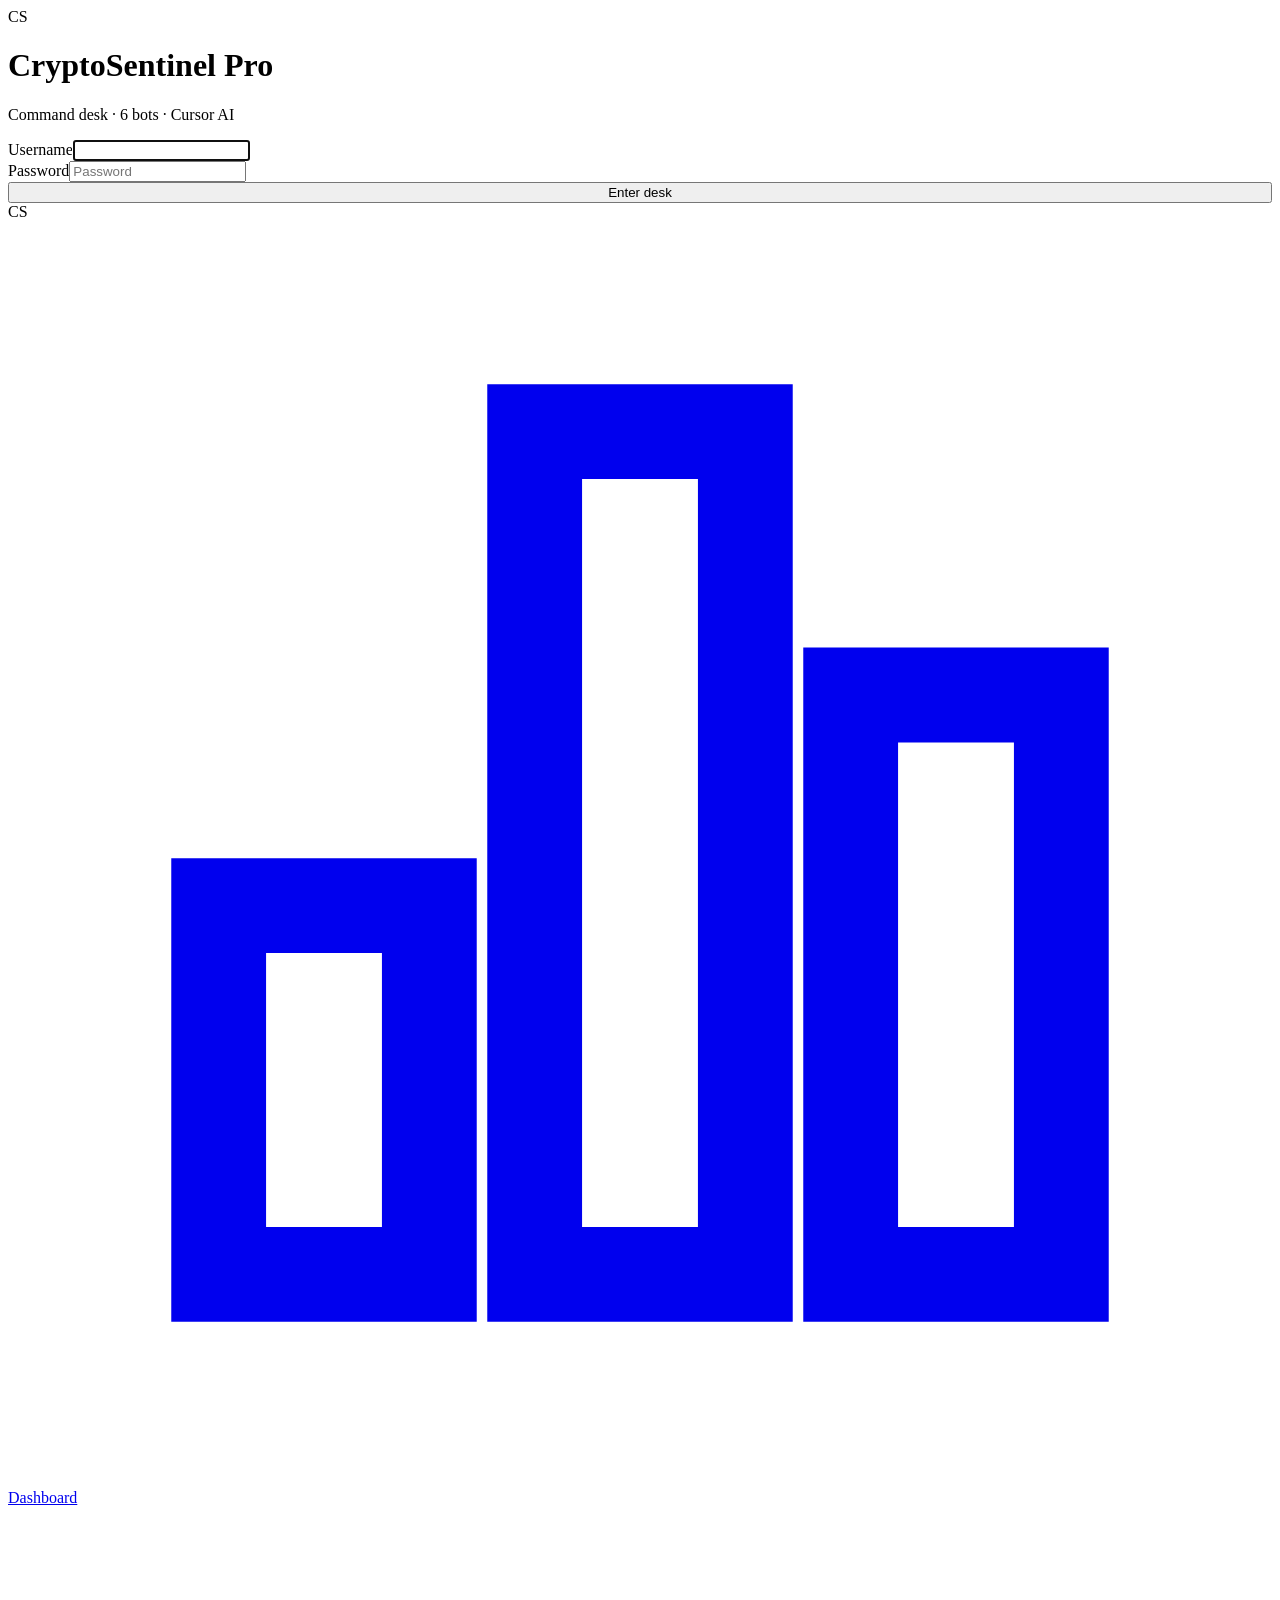
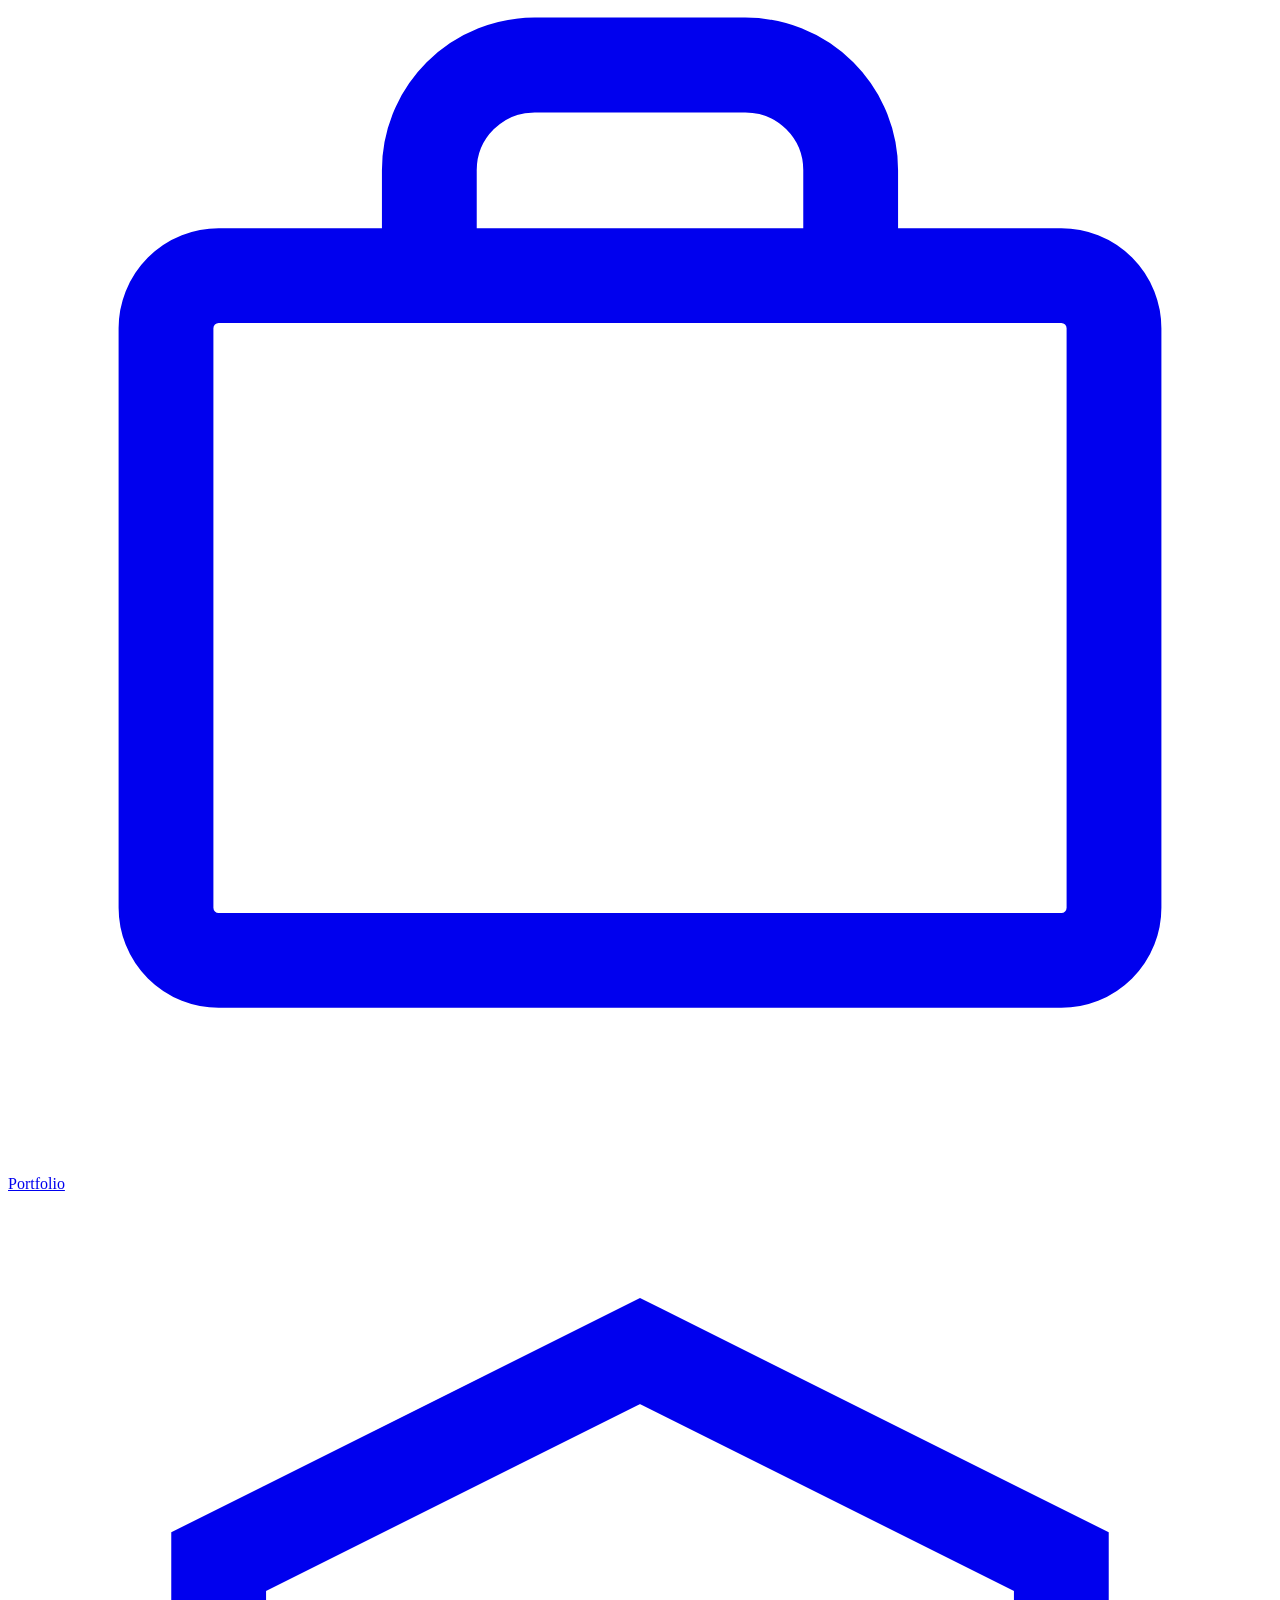
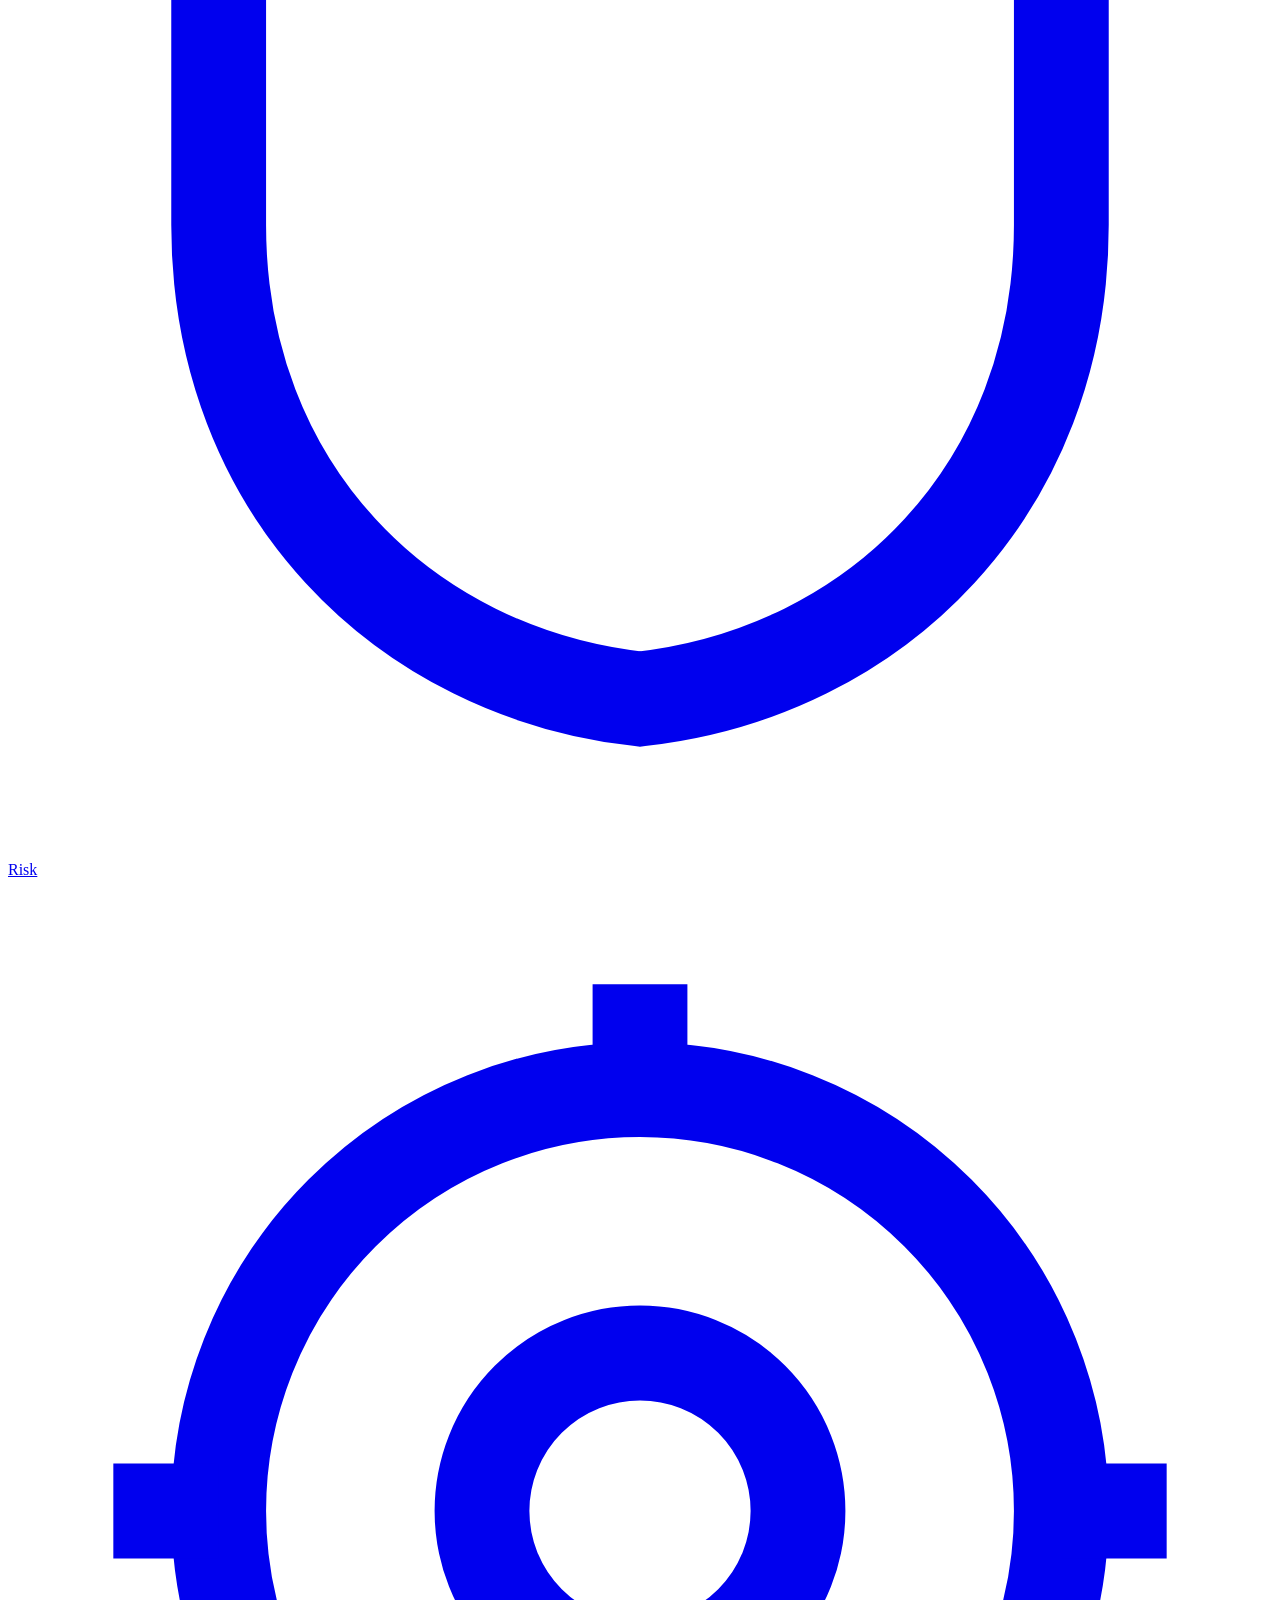
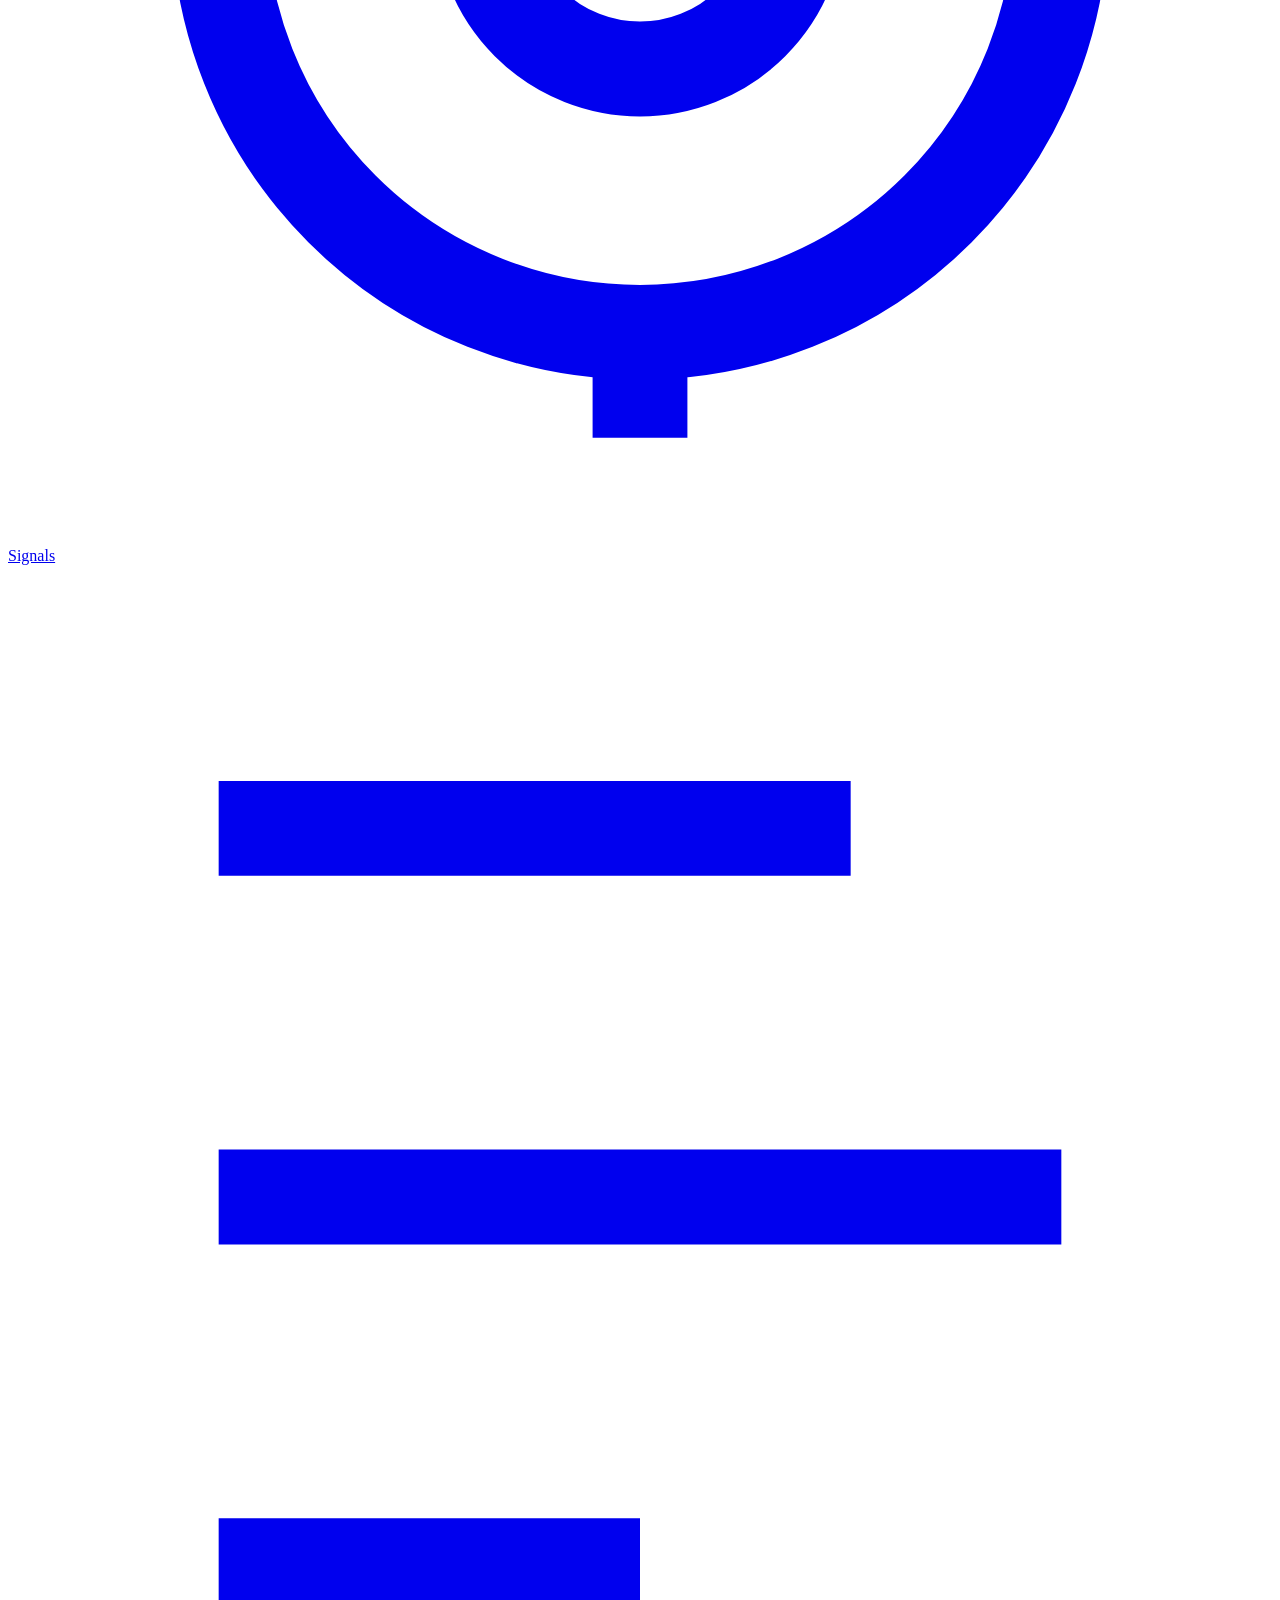
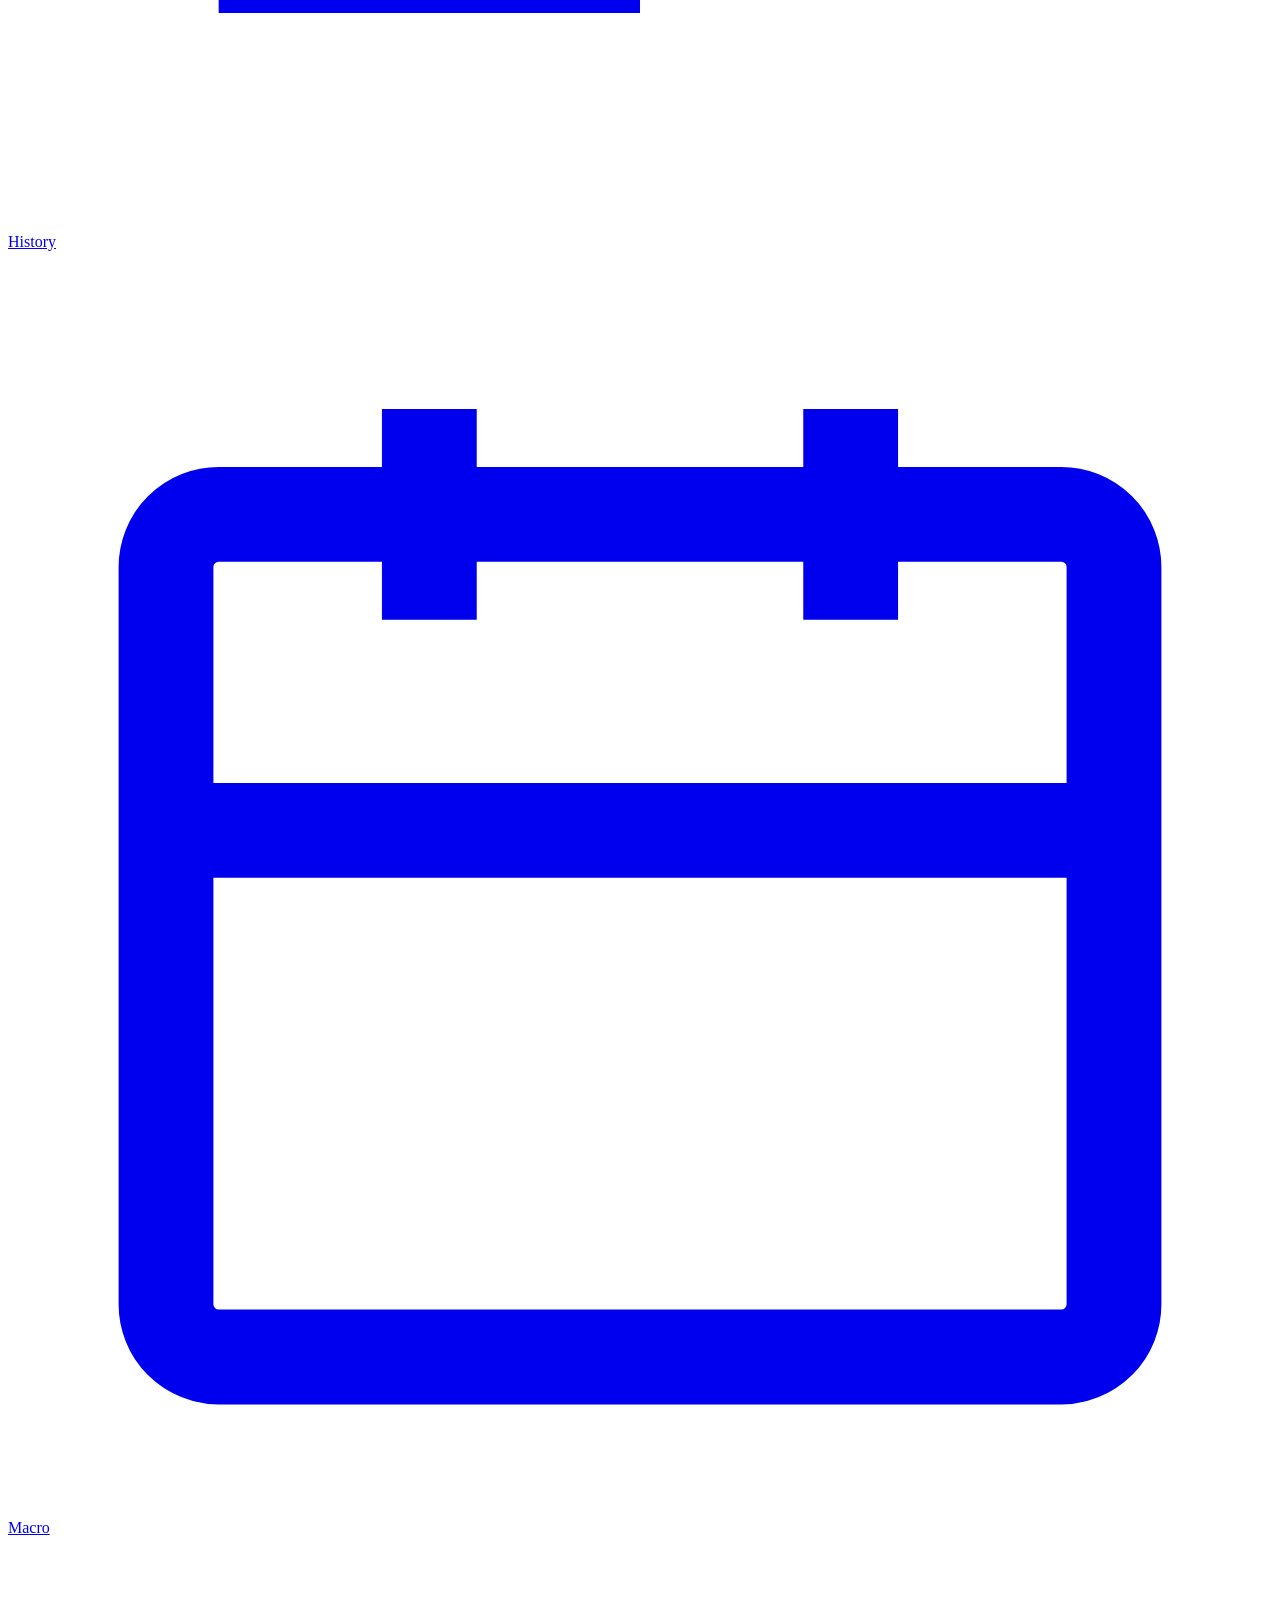
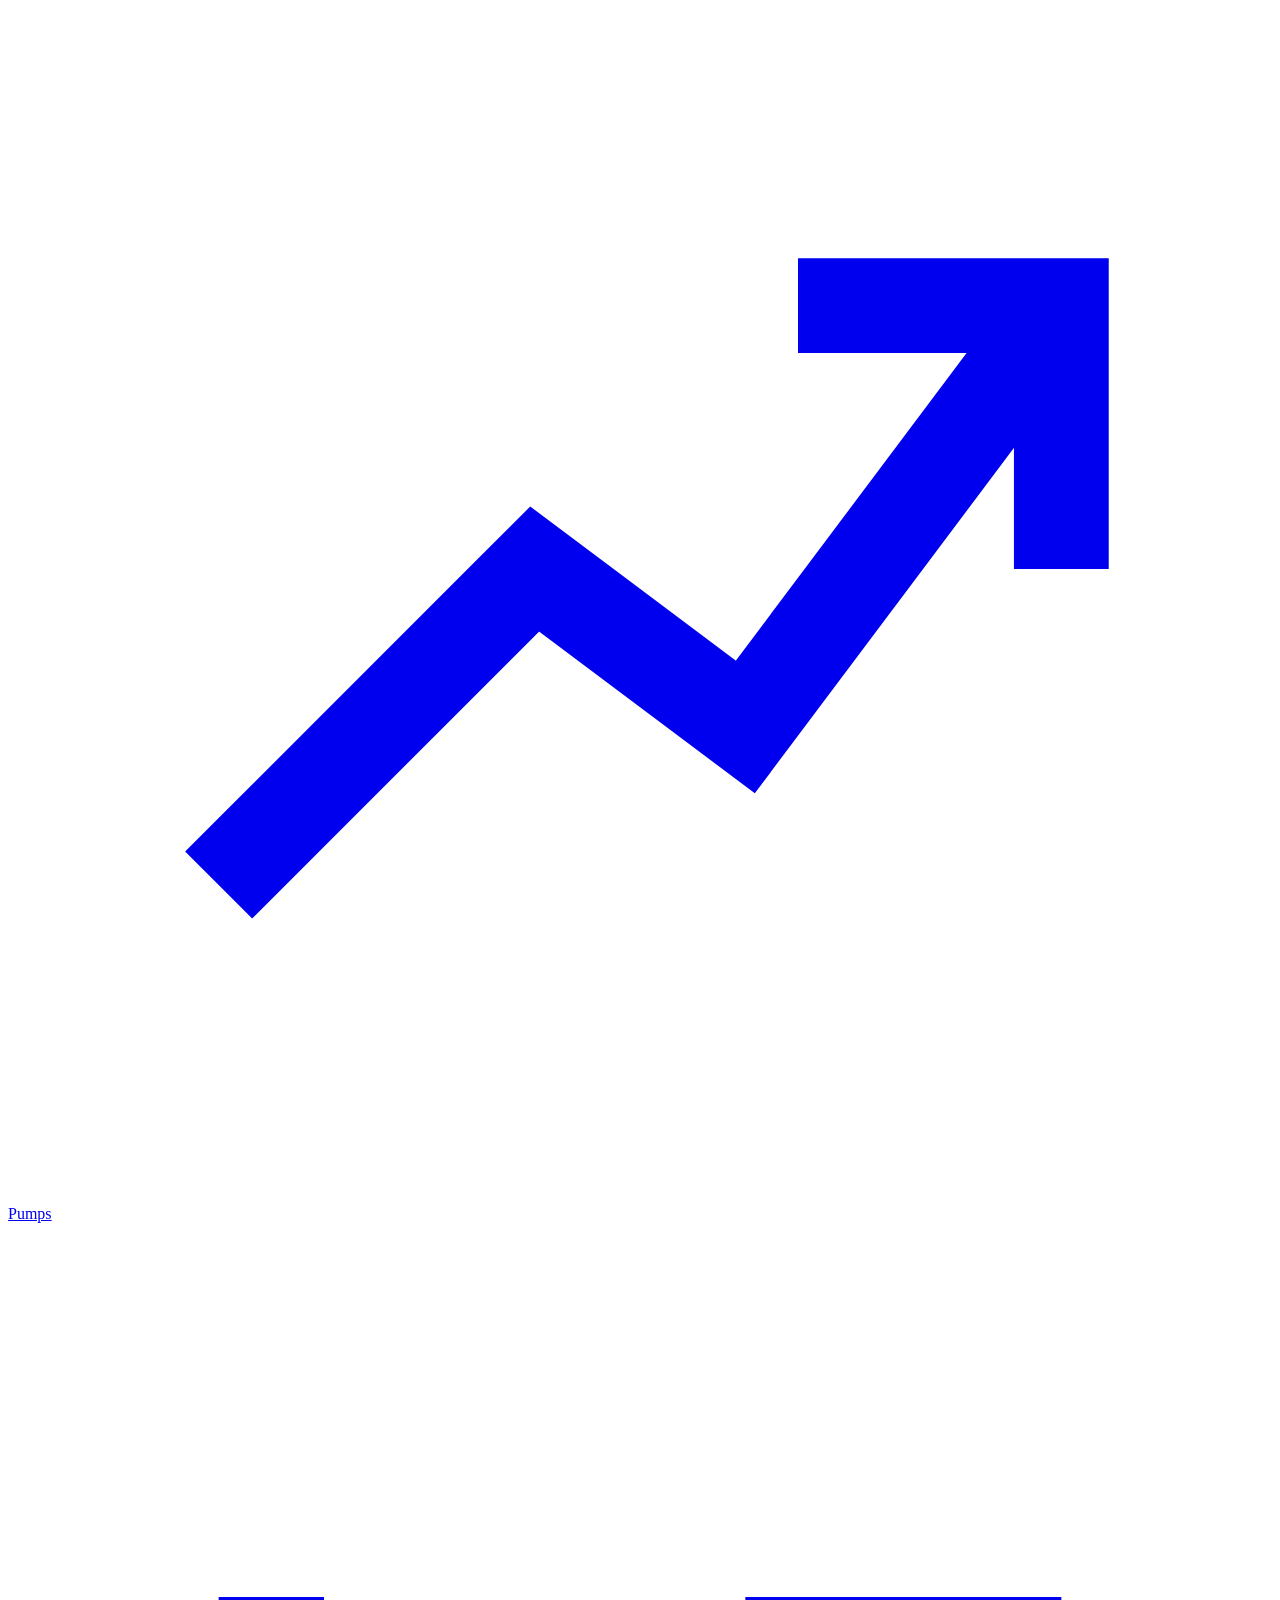
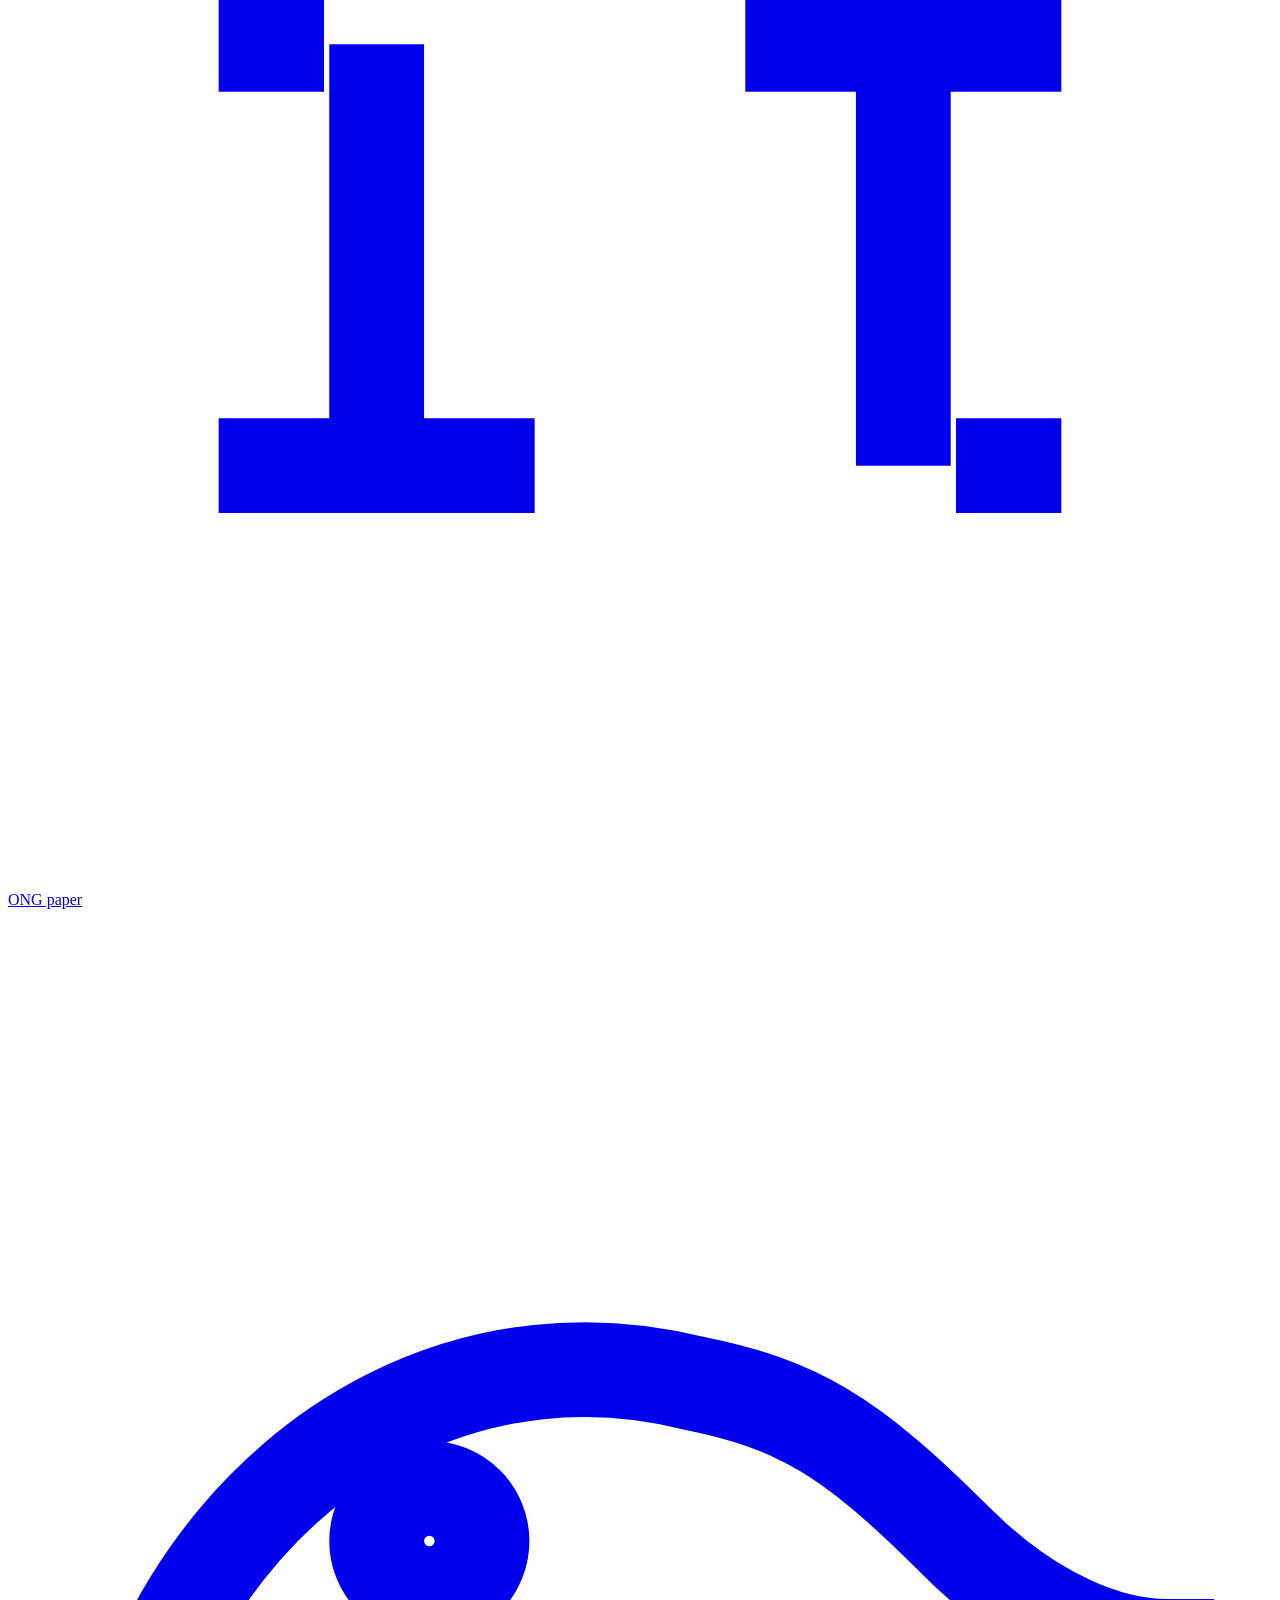
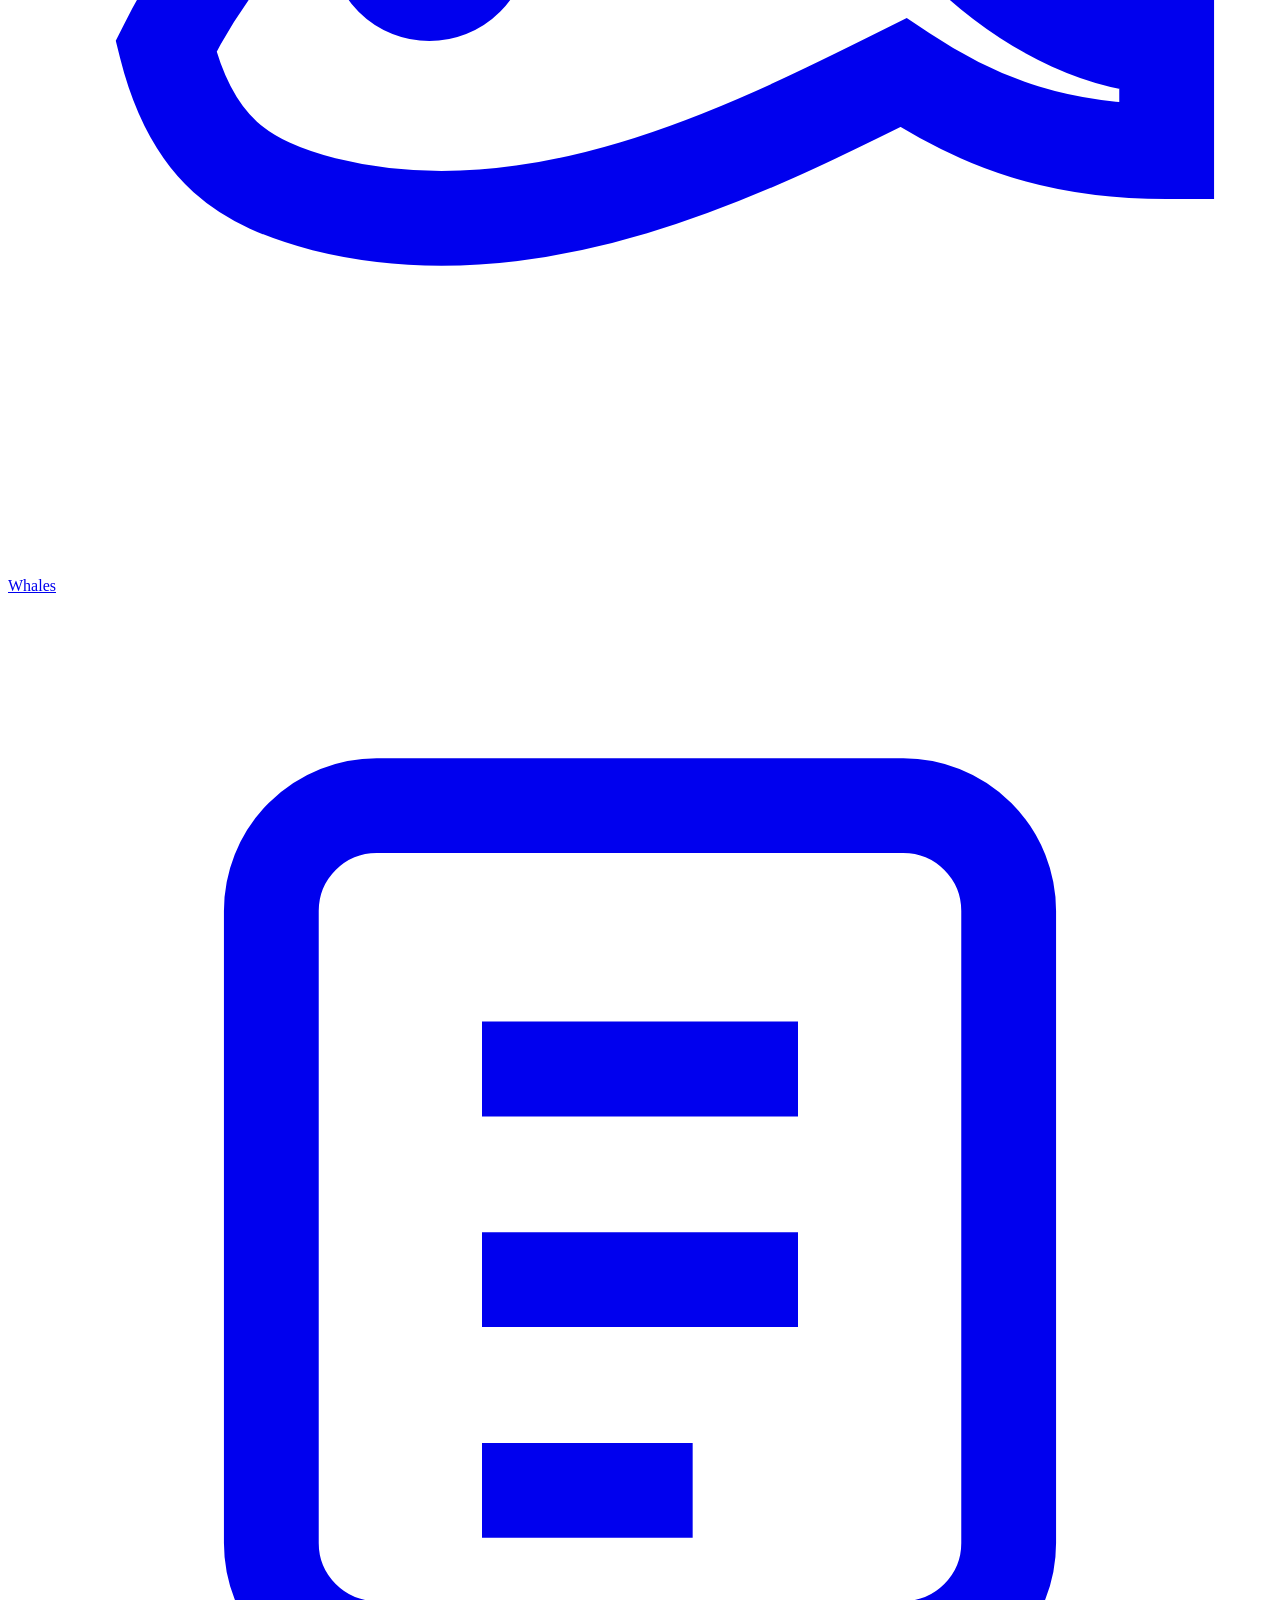
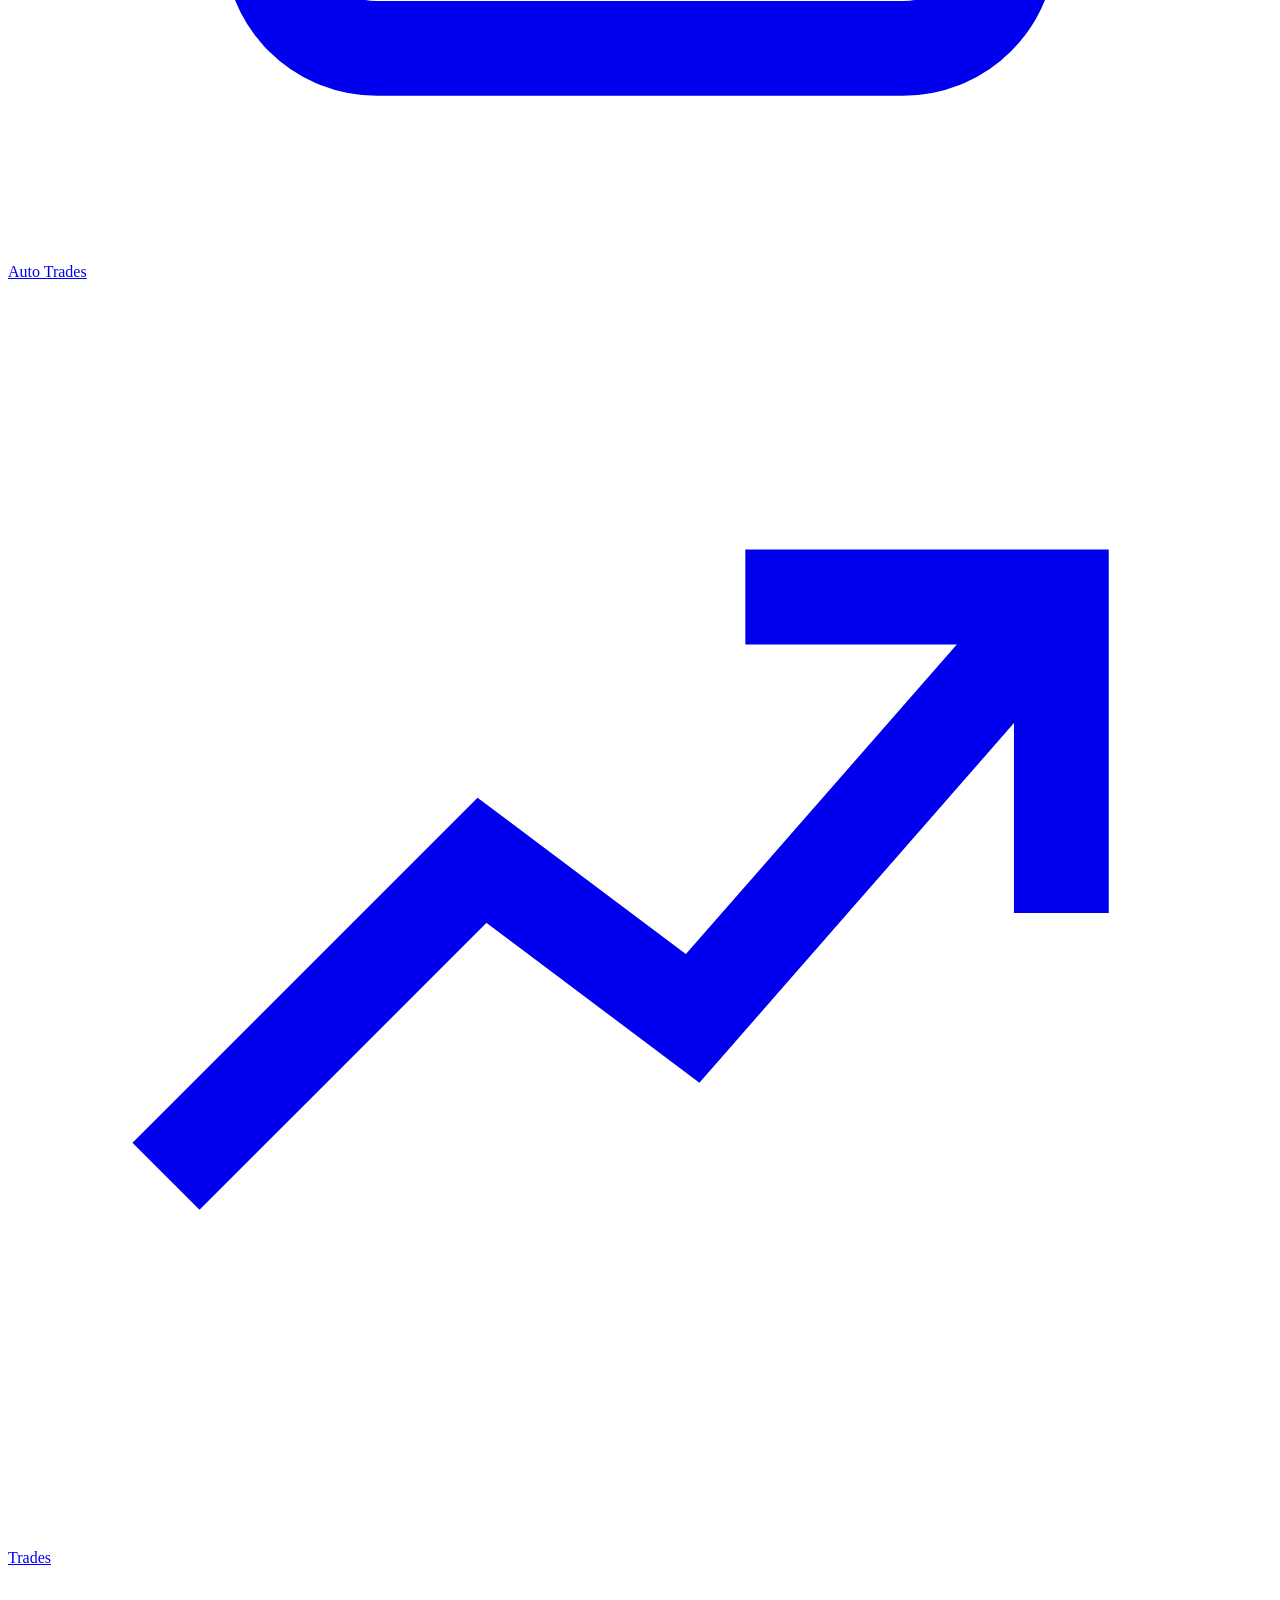
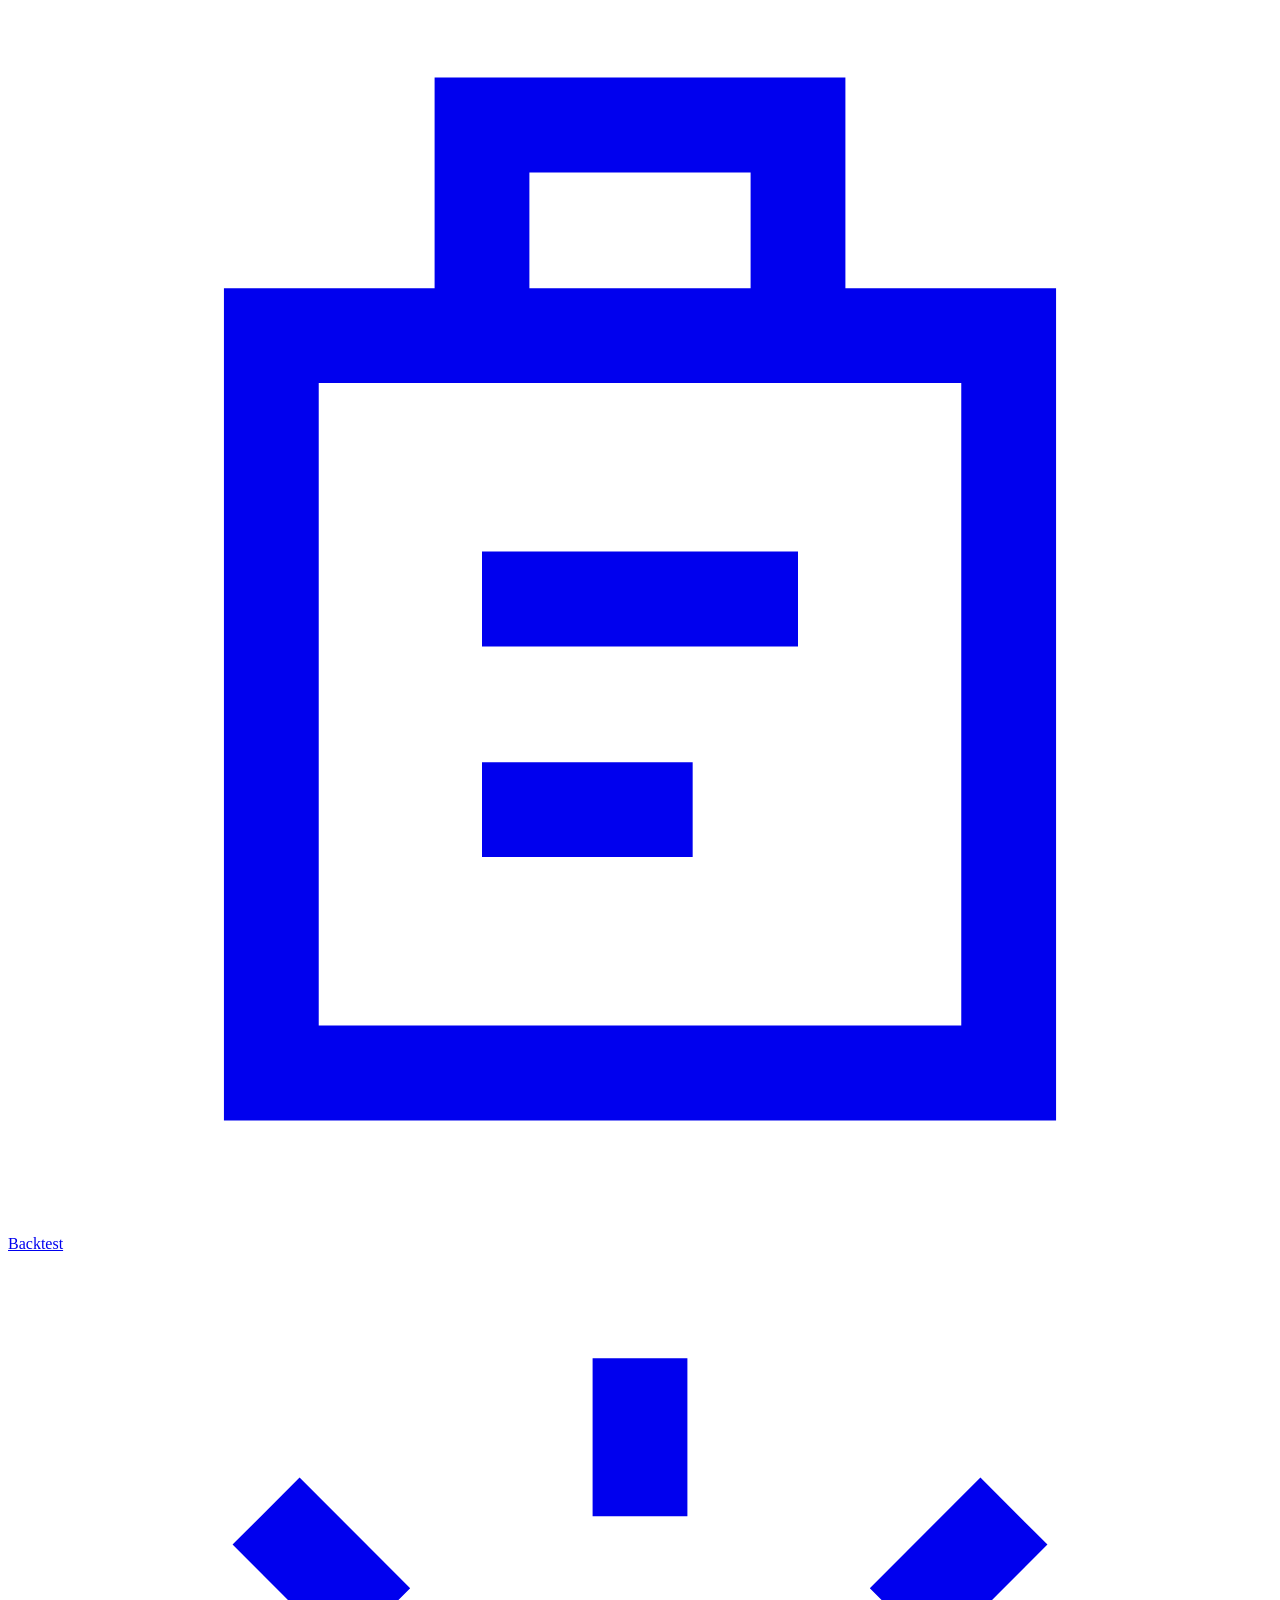
==== cryptosentinel/index.html @ 0ffa1ec3 "Add CryptoSentinel drop-in: futures 500% pumps and ONG paper tab Static desk files copied from the l" ====
<!DOCTYPE html>
<html lang="en" data-theme="dark">
<head>
  <meta charset="UTF-8">
  <meta name="viewport" content="width=device-width, initial-scale=1">
  <title>CryptoSentinel Pro</title>
  <link rel="preconnect" href="https://fonts.googleapis.com">
  <link href="https://fonts.googleapis.com/css2?family=IBM+Plex+Mono:wght@400;500&family=IBM+Plex+Sans:wght@400;500;600;700&family=Syne:wght@600;700;800&display=swap" rel="stylesheet">
  <link rel="stylesheet" href="/css/app.css?v=20260826f">
</head>
<body>

<div id="login" class="login-page">
  <div class="login-card">
    <div class="mark">CS</div>
    <h1>CryptoSentinel Pro</h1>
    <p class="sub">Command desk · 6 bots · Cursor AI</p>
    <div class="form-group"><label>Username</label><input id="login-user" autocomplete="username" autofocus></div>
    <div class="form-group"><label>Password</label><input id="login-pass" type="password" autocomplete="current-password" placeholder="Password"></div>
    <div id="login-err" class="login-err hidden"></div>
    <button class="btn btn-primary" id="login-btn" style="width:100%">Enter desk</button>
  </div>
</div>

<div id="app" class="hidden">
  <div class="shell">
    <aside class="icon-rail">
      <div class="mark">CS</div>
      <a href="#" data-page="dashboard" class="active"><span class="nav-ico" aria-hidden="true"><svg viewBox="0 0 24 24" fill="none" stroke="currentColor" stroke-width="1.8"><path d="M4 13h4v7H4zM10 4h4v16h-4zM16 9h4v11h-4z"/></svg></span>Dashboard</a>
      <a href="#" data-page="portfolio"><span class="nav-ico" aria-hidden="true"><svg viewBox="0 0 24 24" fill="none" stroke="currentColor" stroke-width="1.8"><rect x="3" y="7" width="18" height="13" rx="1"/><path d="M8 7V5a2 2 0 0 1 2-2h4a2 2 0 0 1 2 2v2"/></svg></span>Portfolio</a>
      <a href="#" data-page="risk"><span class="nav-ico" aria-hidden="true"><svg viewBox="0 0 24 24" fill="none" stroke="currentColor" stroke-width="1.8"><path d="M12 3l8 4v5c0 5-3.5 8.5-8 9-4.5-.5-8-4-8-9V7l8-4z"/></svg></span>Risk</a>
      <a href="#" data-page="signals"><span class="nav-ico" aria-hidden="true"><svg viewBox="0 0 24 24" fill="none" stroke="currentColor" stroke-width="1.8"><circle cx="12" cy="12" r="8"/><circle cx="12" cy="12" r="3"/><path d="M12 2v2M12 20v2M2 12h2M20 12h2"/></svg></span>Signals</a>
      <a href="#" data-page="history"><span class="nav-ico" aria-hidden="true"><svg viewBox="0 0 24 24" fill="none" stroke="currentColor" stroke-width="1.8"><path d="M4 5h12M4 12h16M4 19h8"/></svg></span>History</a>
      <a href="#" data-page="macro"><span class="nav-ico" aria-hidden="true"><svg viewBox="0 0 24 24" fill="none" stroke="currentColor" stroke-width="1.8"><rect x="3" y="5" width="18" height="16" rx="1"/><path d="M8 3v4M16 3v4M3 11h18"/></svg></span>Macro</a>
      <a href="#" data-page="pumps"><span class="nav-ico" aria-hidden="true"><svg viewBox="0 0 24 24" fill="none" stroke="currentColor" stroke-width="1.8"><path d="M4 18l6-6 4 3 6-8"/><path d="M15 7h5v5"/></svg></span>Pumps</a>
      <a href="#" data-page="ong"><span class="nav-ico" aria-hidden="true"><svg viewBox="0 0 24 24" fill="none" stroke="currentColor" stroke-width="1.8"><path d="M4 16h6M14 8h6M4 8h2M18 16h2"/><path d="M7 8v8M17 8v8"/></svg></span>ONG paper</a>
      <a href="#" data-page="whales"><span class="nav-ico" aria-hidden="true"><svg viewBox="0 0 24 24" fill="none" stroke="currentColor" stroke-width="1.8"><path d="M3 14c2-4 6-6 10-5 2 .4 3 1 5 3 1.5 1.5 3 2 4 2v2c-2 0-3.5-.5-5-1.5C14 16 10 18 6 17c-1.5-.4-2.5-1-3-3z"/><circle cx="8" cy="12" r="1"/></svg></span>Whales</a>
      <a href="#" data-page="auto-trades"><span class="nav-ico" aria-hidden="true"><svg viewBox="0 0 24 24" fill="none" stroke="currentColor" stroke-width="1.8"><rect x="5" y="4" width="14" height="16" rx="2"/><path d="M9 9h6M9 13h6M9 17h4"/></svg></span>Auto Trades</a>
      <a href="#" data-page="trades"><span class="nav-ico" aria-hidden="true"><svg viewBox="0 0 24 24" fill="none" stroke="currentColor" stroke-width="1.8"><path d="M3 17l6-6 4 3 7-8"/><path d="M14 6h6v6"/></svg></span>Trades</a>
      <a href="#" data-page="backtest"><span class="nav-ico" aria-hidden="true"><svg viewBox="0 0 24 24" fill="none" stroke="currentColor" stroke-width="1.8"><path d="M9 3h6v4H9zM5 7h14v14H5z"/><path d="M9 12h6M9 16h4"/></svg></span>Backtest</a>
      <a href="#" data-page="settings"><span class="nav-ico" aria-hidden="true"><svg viewBox="0 0 24 24" fill="none" stroke="currentColor" stroke-width="1.8"><circle cx="12" cy="12" r="3"/><path d="M12 2v3M12 19v3M4.9 4.9l2.1 2.1M17 17l2.1 2.1M2 12h3M19 12h3M4.9 19.1L7 17M17 7l2.1-2.1"/></svg></span>Settings</a>
      <a href="#" data-page="logs"><span class="nav-ico" aria-hidden="true"><svg viewBox="0 0 24 24" fill="none" stroke="currentColor" stroke-width="1.8"><path d="M6 4h9l3 3v13H6z"/><path d="M14 4v4h4M8 12h8M8 16h6"/></svg></span>Logs</a>
      <div class="spacer"></div>
      <button class="rail-btn" id="btn-theme">Theme</button>
      <button class="rail-btn" id="btn-logout">Sign out</button>
    </aside>

    <header class="command">
      <div class="command-left">
        <span id="badge-bot"><span class="live-dot" id="bot-dot"></span><span id="bot-label">Bots Off</span></span>
        <span id="clock"></span>
      </div>
      <div class="command-right">
        <span id="badge-paper" class="mode-tag badge-yellow">PAPER</span>
        <button class="btn btn-ghost btn-sm" id="btn-scan">Scan markets</button>
        <button class="btn btn-primary btn-sm" id="btn-toggle">Start bots</button>
      </div>
    </header>

    <main class="stage">

      <!-- DASHBOARD: bento command desk -->
      <div id="page-dashboard" class="page active">
        <div class="bento">
          <div class="cell hero">
            <div class="cell-label">Portfolio value <em id="hero-mode">PAPER</em></div>
            <div class="hero-value" id="k-pv">—</div>
            <div class="hero-meta">
              <div class="m"><div class="l">Balance</div><div class="v" id="k-bal">—</div></div>
              <div class="m"><div class="l">Unrealized</div><div class="v" id="k-upnl">—</div></div>
              <div class="m"><div class="l">Total P&amp;L</div><div class="v" id="k-tpnl">—</div></div>
              <div class="m"><div class="l">Return</div><div class="v" id="k-ppct">—</div></div>
            </div>
          </div>

          <div class="cell chart">
            <div class="cell-label">Equity curve <em>live</em></div>
            <div class="chart-wrap"><canvas id="equity-chart"></canvas></div>
          </div>

          <div class="cell span8 regime-cell">
            <div class="cell-label">Market regime <em id="regime-sub">live</em></div>
            <div class="regime-flags" id="regime-flags">
              <div class="rflag mood" id="flag-mood">
                <span class="rflag-k">Fear / Greed</span>
                <span class="rflag-v" id="flag-mood-v">NEUTRAL</span>
                <span class="rflag-s" id="flag-mood-s">F&amp;G —</span>
              </div>
              <div class="rflag trend" id="flag-trend">
                <span class="rflag-k">Market</span>
                <span class="rflag-v" id="flag-trend-v">MIXED</span>
                <span class="rflag-s" id="flag-trend-s">Sentiment —</span>
              </div>
              <div class="rflag action" id="flag-action">
                <span class="rflag-k">Flag</span>
                <span class="rflag-v" id="flag-action-v">HOLD</span>
                <span class="rflag-s" id="flag-action-s">Wait for edge</span>
              </div>
            </div>
            <div class="regime-body">
              <div class="gauge-row gauges-lg">
                <div>
                  <div class="ring ring-lg">
                    <svg viewBox="0 0 120 120">
                      <circle class="ring-track" cx="60" cy="60" r="54"></circle>
                      <circle class="ring-val" id="sent-ring" cx="60" cy="60" r="54"></circle>
                    </svg>
                    <div class="ring-center">
                      <div class="gauge-score" id="sent-score">50</div>
                      <div class="gauge-label" id="sent-rec">Hold</div>
                    </div>
                  </div>
                  <div class="gauge-cap">Sentiment</div>
                  <div class="meter"><i id="sent-bar" style="width:50%"></i></div>
                </div>
                <div>
                  <div class="ring ring-lg">
                    <svg viewBox="0 0 120 120">
                      <circle class="ring-track" cx="60" cy="60" r="54"></circle>
                      <circle class="ring-val" id="fng-ring" cx="60" cy="60" r="54"></circle>
                    </svg>
                    <div class="ring-center">
                      <div class="gauge-score" id="fng-score">50</div>
                      <div class="gauge-label" id="fng-lbl">Neutral</div>
                    </div>
                  </div>
                  <div class="gauge-cap">Fear &amp; Greed</div>
                  <div class="meter"><i id="fng-bar" style="width:50%"></i></div>
                </div>
              </div>
              <div class="regime-summary">
                <div class="regime-pill" id="regime-text">Neutral market</div>
                <p class="regime-hint" id="regime-hint">Waiting for live Fear &amp; Greed + sentiment…</p>
              </div>
            </div>
          </div>

          <div class="cell span4">
            <div class="cell-label">Desk vitals</div>
            <div class="stat-grid">
              <div class="s"><div class="l">Win rate</div><div class="v" id="k-wr">—</div></div>
              <div class="s"><div class="l">Sharpe</div><div class="v" id="k-sh">—</div></div>
              <div class="s"><div class="l">Max DD</div><div class="v" id="k-dd">—</div></div>
              <div class="s"><div class="l">Profit factor</div><div class="v" id="k-pf">—</div></div>
              <div class="s"><div class="l">Open</div><div class="v" id="k-open">—</div></div>
              <div class="s"><div class="l">Signals</div><div class="v" id="k-sig">—</div></div>
              <div class="s"><div class="l">F&amp;G</div><div class="v" id="k-fng">—</div></div>
              <div class="s"><div class="l">Safety</div><div class="v" id="k-safety">0/6</div></div>
            </div>
            <div class="kpi-sub" id="k-fng-lbl" style="margin-top:10px"></div>
          </div>

          <div class="cell span4">
            <div class="cell-label">Session guard <em id="cb-label">breaker off</em></div>
            <div class="regime">
              <div id="risk-alert" class="alert-banner hidden"></div>
              <div class="risk-mini">
                <div class="r"><div class="l">Daily</div><div class="v" id="r-daily">—</div></div>
                <div class="r"><div class="l">Weekly</div><div class="v" id="r-weekly">—</div></div>
                <div class="r"><div class="l">Monthly</div><div class="v" id="r-monthly">—</div></div>
              </div>
              <button class="btn btn-danger btn-sm" id="btn-reset-breaker" style="width:100%;margin-top:4px">Reset circuit breaker</button>
            </div>
          </div>

          <div class="cell span7">
            <div class="cell-label">Bot arsenal <em>scalper trades · pump/risk-off alerts</em></div>
            <div id="bot-matrix" class="bot-matrix"></div>
          </div>

          <div class="cell span5">
            <div class="cell-label">P&amp;L by bot</div>
            <div id="exposure-bars" class="bar-list"></div>
          </div>

              <div class="cell span8">
            <div class="cell-label">Anthropic expert desk <em>Claude · news + macros → scalps</em></div>
            <div class="ai-brief" id="ai-box">Add Anthropic API key in Settings. Enable Scalper + Start bots / Scan — Claude selects the best scalp from macros &amp; news.</div>
          </div>

          <div class="cell span4">
            <div class="cell-label">Watchlist</div>
            <div id="watchlist" class="bar-list"></div>
          </div>
        </div>
      </div>

      <div id="page-portfolio" class="page">
        <div class="page-bar"><div><div class="page-title">Portfolio</div><div class="page-sub">Open positions across all bots</div></div></div>
        <div class="kpi-grid" style="max-width:420px">
          <div class="kpi"><div class="kpi-label">Balance</div><div class="kpi-value" id="pf-bal">—</div></div>
          <div class="kpi"><div class="kpi-label">Open</div><div class="kpi-value" id="pf-count">—</div></div>
        </div>
        <div class="panel">
          <table>
            <thead><tr><th>Coin</th><th>Bot</th><th>Side</th><th>Entry</th><th>Current</th><th>Size</th><th>Unrealized</th><th>Conf</th><th></th></tr></thead>
            <tbody id="pf-body"></tbody>
          </table>
        </div>
      </div>

      <div id="page-risk" class="page">
        <div class="page-bar"><div><div class="page-title">Risk</div><div class="page-sub">Shared limits across all bots</div></div></div>
        <div class="kpi-grid" id="risk-kpis"></div>
        <div class="panel"><h3>Active limits</h3><div id="risk-limits" class="ai-brief">Loading…</div></div>
      </div>

      <div id="page-signals" class="page">
        <div class="page-bar"><div><div class="page-title">Signals</div><div class="page-sub">Cursor AI + confluence</div></div></div>
        <div id="sig-list"></div>
      </div>

      <div id="page-history" class="page">
        <div class="page-bar"><div><div class="page-title">History</div><div class="page-sub">Full signal log</div></div></div>
        <div id="hist-list"></div>
      </div>

      <div id="page-macro" class="page">
        <div class="page-bar"><div><div class="page-title">Macro</div><div class="page-sub">High-impact events only (next 7 days)</div></div></div>
        <div class="panel">
            <table>
              <thead><tr><th>Event</th><th>Country</th><th>News flag</th><th>Time left</th><th>Forecast</th><th>Current</th><th>Previous</th></tr></thead>
              <tbody id="macro-body"></tbody>
            </table>
        </div>
      </div>

      <div id="page-ong" class="page">
        <iframe class="ong-frame" src="/ong.html" title="ONG paper trade"></iframe>
      </div>

      <div id="page-pumps" class="page">
        <div class="page-bar"><div><div class="page-title">Pumps</div><div class="page-sub">USDT-M futures only · +500% from 24h low · Telegram</div></div></div>
        <div class="panel">
          <table>
            <thead><tr><th>Coin</th><th>Market</th><th>Type</th><th>Change % from 24h low</th><th>Volume</th><th>Price</th></tr></thead>
            <tbody id="pump-body"></tbody>
          </table>
        </div>
      </div>

      <div id="page-whales" class="page">
        <div class="page-bar"><div><div class="page-title">Whales</div><div class="page-sub">Large flow alerts</div></div></div>
        <div id="whale-list"></div>
      </div>

      <div id="page-auto-trades" class="page">
        <div class="page-bar"><div><div class="page-title">Auto Trades</div><div class="page-sub">Scalper trades · Pump &amp; Risk-Off = Telegram alerts only</div></div></div>
        <div id="bots-grid" class="grid-bots"></div>
        <div class="panel" style="margin-top:8px">
          <h3>Recent bot trades</h3>
          <table>
            <thead><tr><th>Bot</th><th>Coin</th><th>Signal</th><th>Entry</th><th>Exit</th><th>P&amp;L</th><th>Duration</th><th>Status</th><th>Action</th></tr></thead>
            <tbody id="at-body"></tbody>
          </table>
        </div>
      </div>

      <div id="page-trades" class="page">
        <div class="page-bar">
          <div><div class="page-title">Trades</div><div class="page-sub">Full trade ledger — close open positions anytime</div></div>
        </div>
        <div class="panel">
          <table>
            <thead><tr><th>Bot</th><th>Coin</th><th>Side</th><th>Entry</th><th>Exit</th><th>P&amp;L</th><th>Reason</th><th>Status</th><th>Action</th></tr></thead>
            <tbody id="trades-body"></tbody>
          </table>
        </div>
      </div>

      <div id="page-backtest" class="page">
        <div class="page-bar"><div><div class="page-title">Backtest</div><div class="page-sub">Simulation + Monte Carlo</div></div></div>
        <div class="panel" style="display:flex;flex-wrap:wrap;gap:12px;align-items:end">
          <div class="form-group" style="margin:0"><label>Symbol</label><select id="bt-sym"><option>BTC</option><option>ETH</option><option>SOL</option><option>BNB</option></select></div>
          <div class="form-group" style="margin:0"><label>Strategy</label>
            <select id="bt-strat">
              <option value="scalper">Scalper</option>
              <option value="trend">Trend (legacy sim)</option>
              <option value="breakout">Breakout (legacy sim)</option>
            </select>
          </div>
          <div class="form-group" style="margin:0"><label>Days</label><input id="bt-days" type="number" value="30" style="width:90px"></div>
          <div class="form-group" style="margin:0"><label>Capital $</label><input id="bt-cap" type="number" value="10000" style="width:110px"></div>
          <button class="btn btn-primary" id="btn-bt">Run</button>
        </div>
        <div id="bt-out" style="margin-top:14px"></div>
        <div class="panel" style="margin-top:12px"><h3>Equity curve</h3><div class="chart-wrap" style="min-height:220px"><canvas id="bt-chart"></canvas></div></div>
      </div>

      <div id="page-settings" class="page">
        <div class="page-bar"><div><div class="page-title">Settings</div><div class="page-sub">Auto-saves on change</div></div></div>
        <div class="tabs" id="settings-tabs"></div>
        <div class="panel" id="settings-body"></div>
      </div>

      <div id="page-logs" class="page">
        <div class="page-bar"><div><div class="page-title">Logs</div><div class="page-sub">System activity</div></div></div>
        <div class="panel"><div id="log-list" style="font-family:var(--mono);font-size:11px;line-height:1.8;color:var(--mute)"></div></div>
      </div>
    </main>

    <!-- Persistent Live Ops rail — fills the right side always -->
    <aside class="ops">
      <div class="ops-head">
        <h2>Live Ops</h2>
        <span id="ops-clock">feed</span>
      </div>
      <div class="ops-scroll">
        <div class="ops-block">
          <h3>High-impact macros</h3>
          <div id="ops-macros"></div>
        </div>
        <div class="ops-block">
          <h3>Risk meters</h3>
          <div class="risk-mini">
            <div class="r"><div class="l">Day</div><div class="v" id="ops-daily">—</div></div>
            <div class="r"><div class="l">Week</div><div class="v" id="ops-weekly">—</div></div>
            <div class="r"><div class="l">Month</div><div class="v" id="ops-monthly">—</div></div>
          </div>
        </div>
        <div class="ops-block">
          <h3>Activity feed</h3>
          <div id="ops-feed"></div>
        </div>
        <div class="ops-block">
          <h3>Latest signals</h3>
          <div id="dash-signals"></div>
        </div>
        <div class="ops-block">
          <h3>Pump &amp; whale</h3>
          <div id="dash-pulse"></div>
        </div>
      </div>
      <div class="ops-actions">
        <button class="btn btn-ghost" id="btn-ops-scan">Scan</button>
        <button class="btn btn-ghost" id="btn-ops-risk">Risk</button>
        <button class="btn btn-primary" id="btn-ops-toggle">Start bots</button>
      </div>
    </aside>
  </div>

  <nav class="mobile-nav">
    <a href="#" data-page="dashboard" class="active">Desk</a>
    <a href="#" data-page="ong">ONG</a>
    <a href="#" data-page="pumps">Pumps</a>
    <a href="#" data-page="auto-trades">Bots</a>
    <a href="#" data-page="settings">Set</a>
  </nav>
</div>

<div id="toast" class="toast hidden"></div>
<script src="/js/app.js?v=20260826f"></script>
</body>
</html>
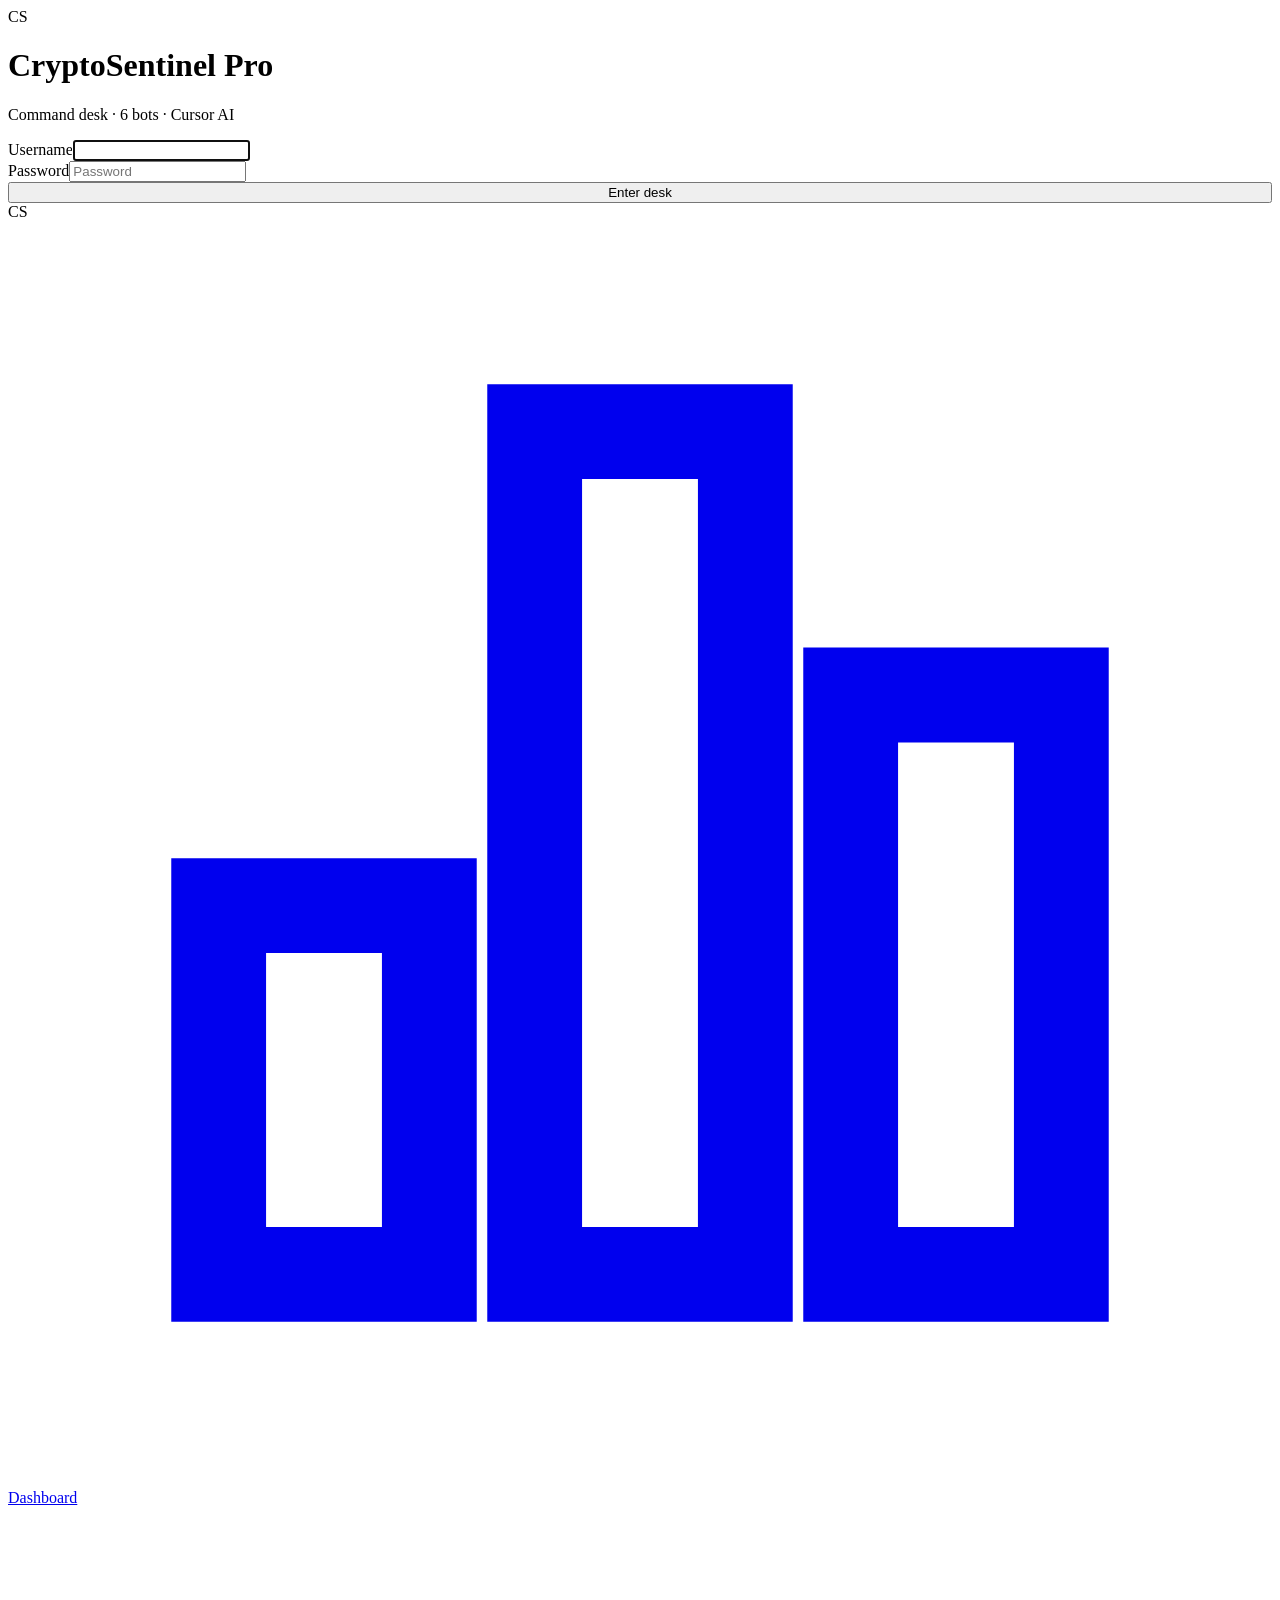
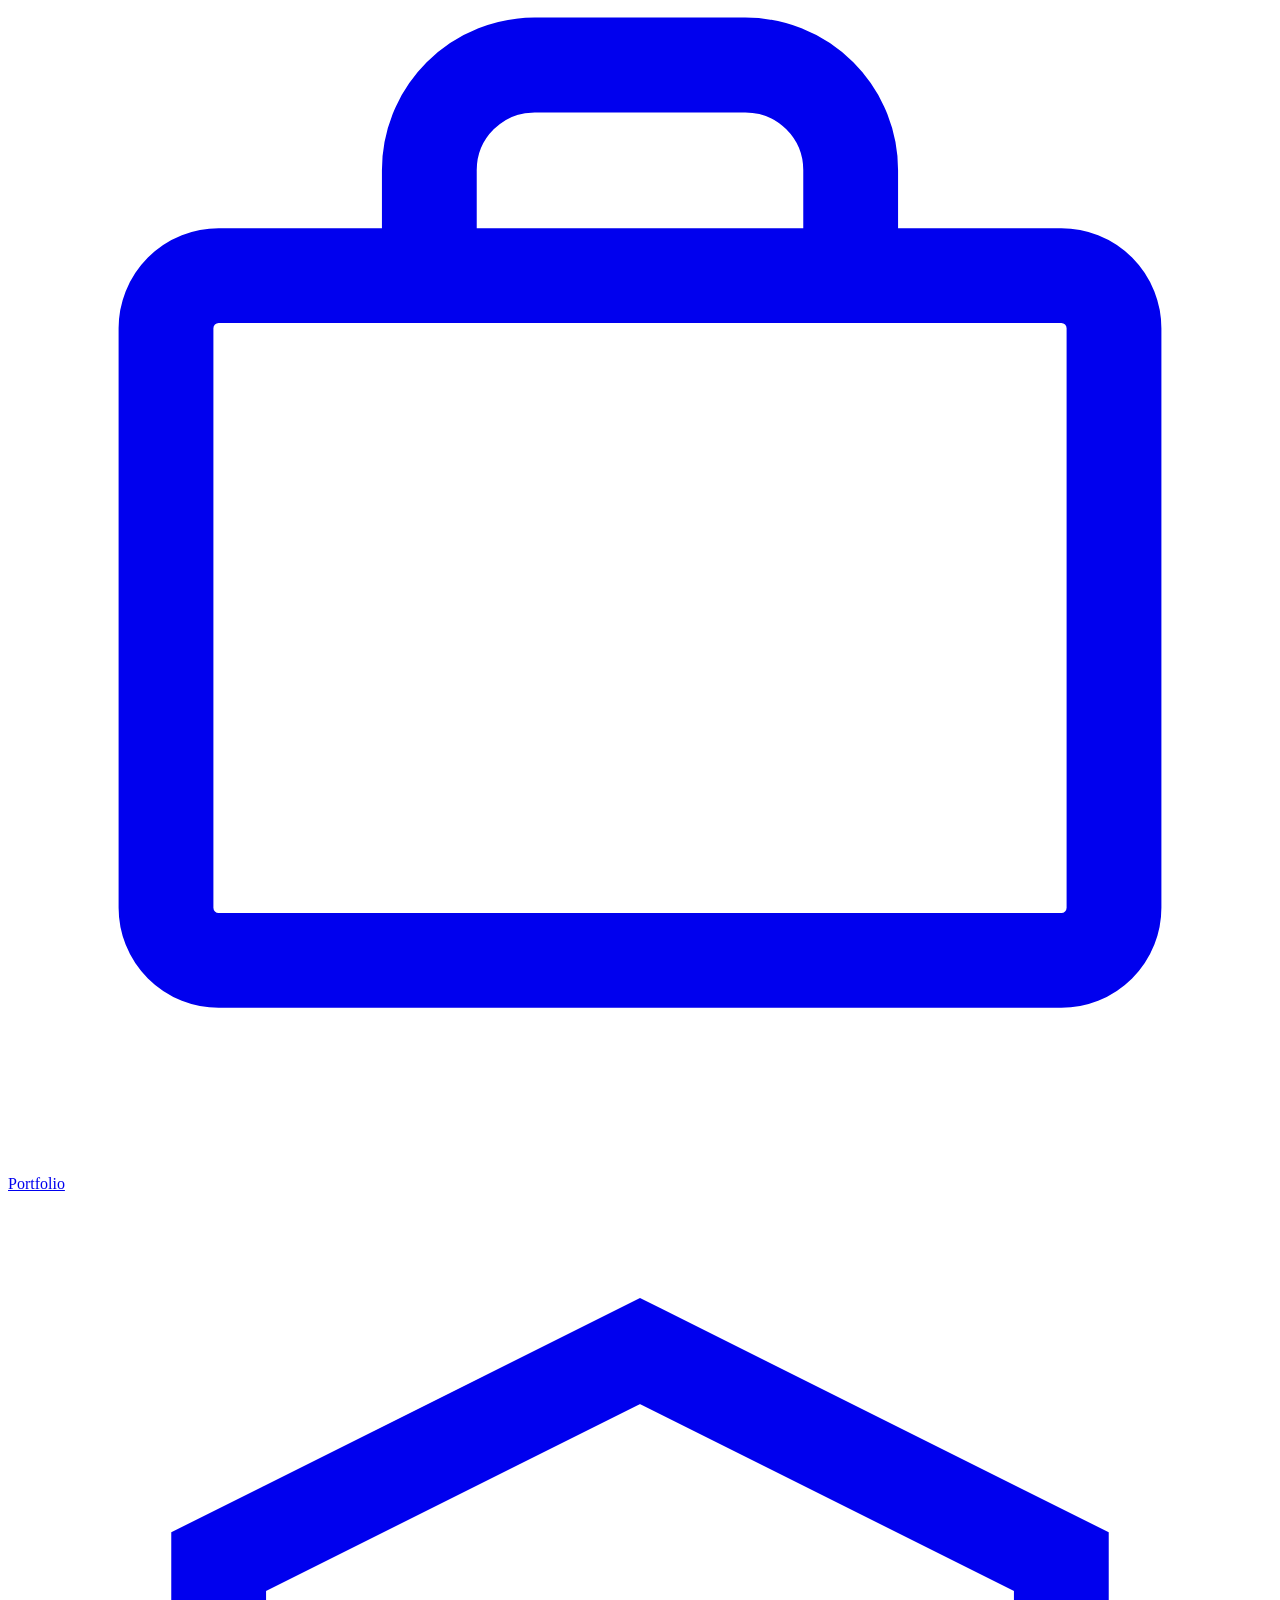
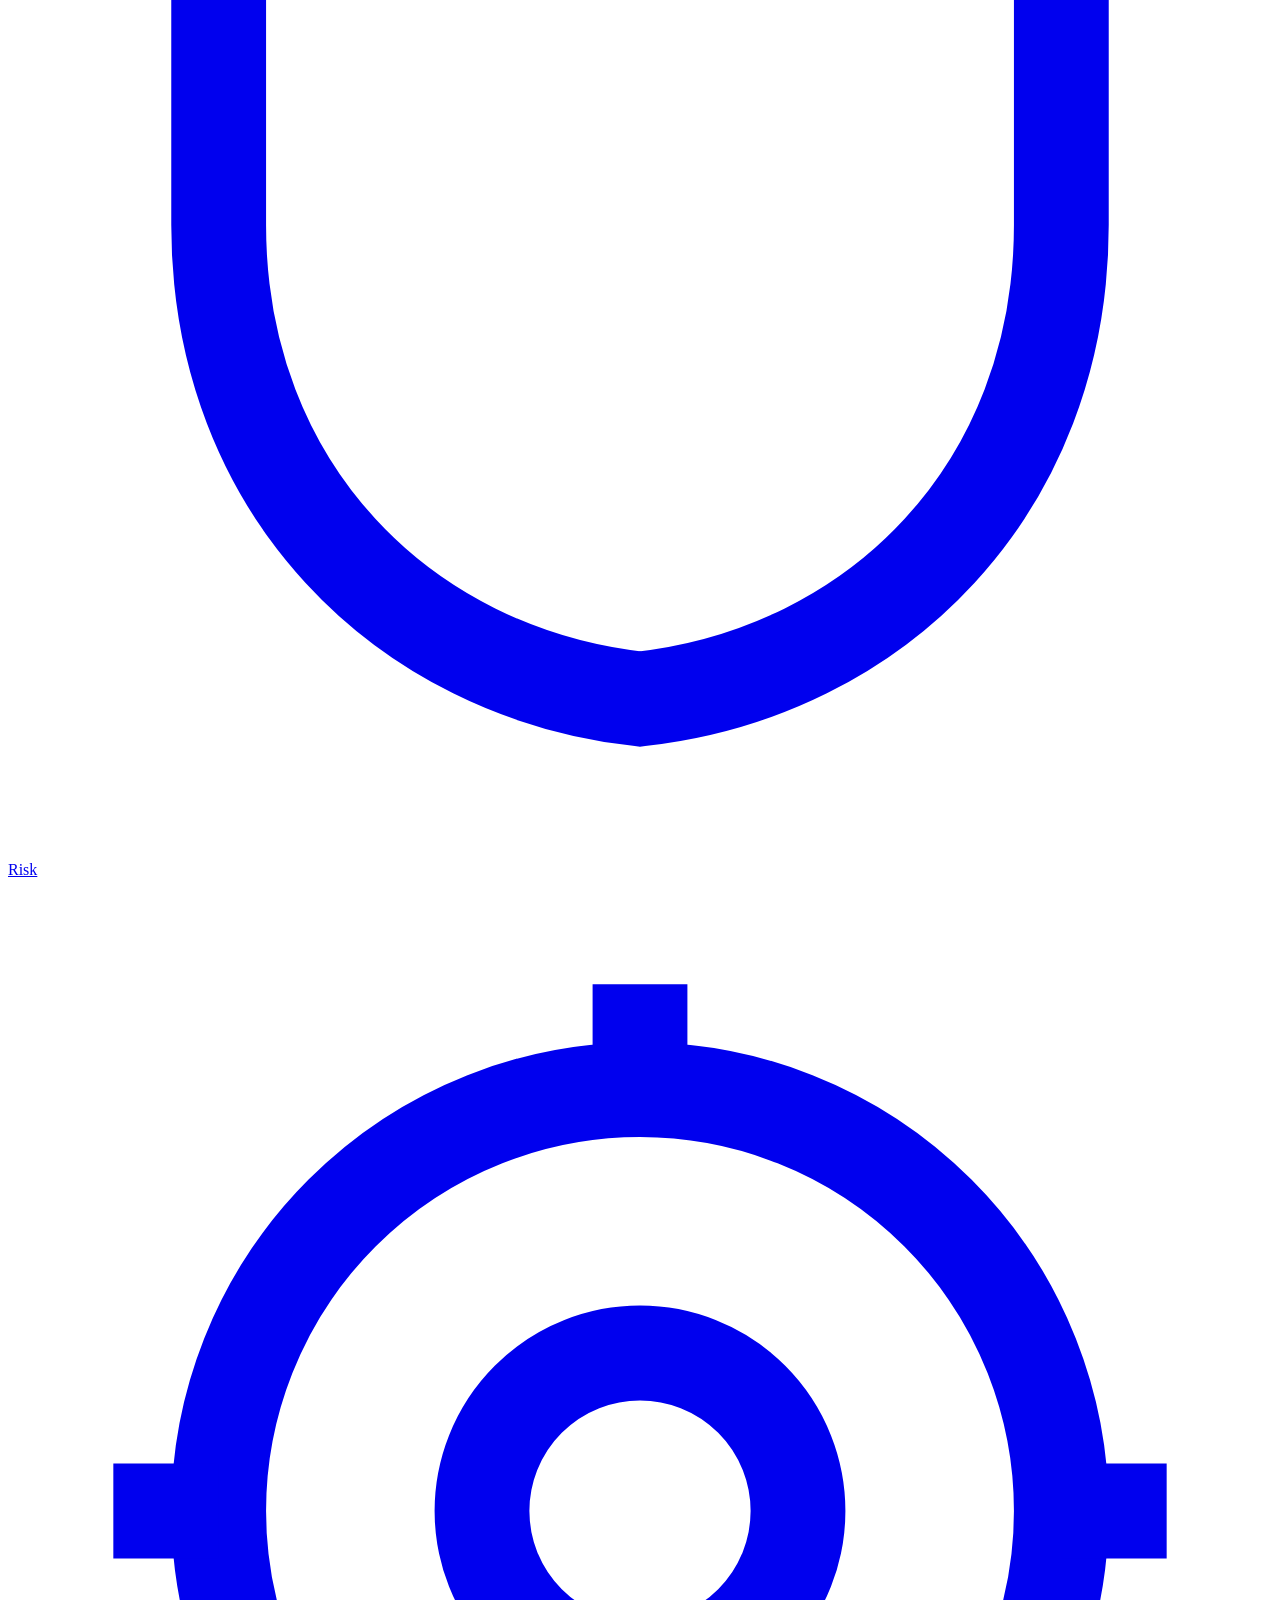
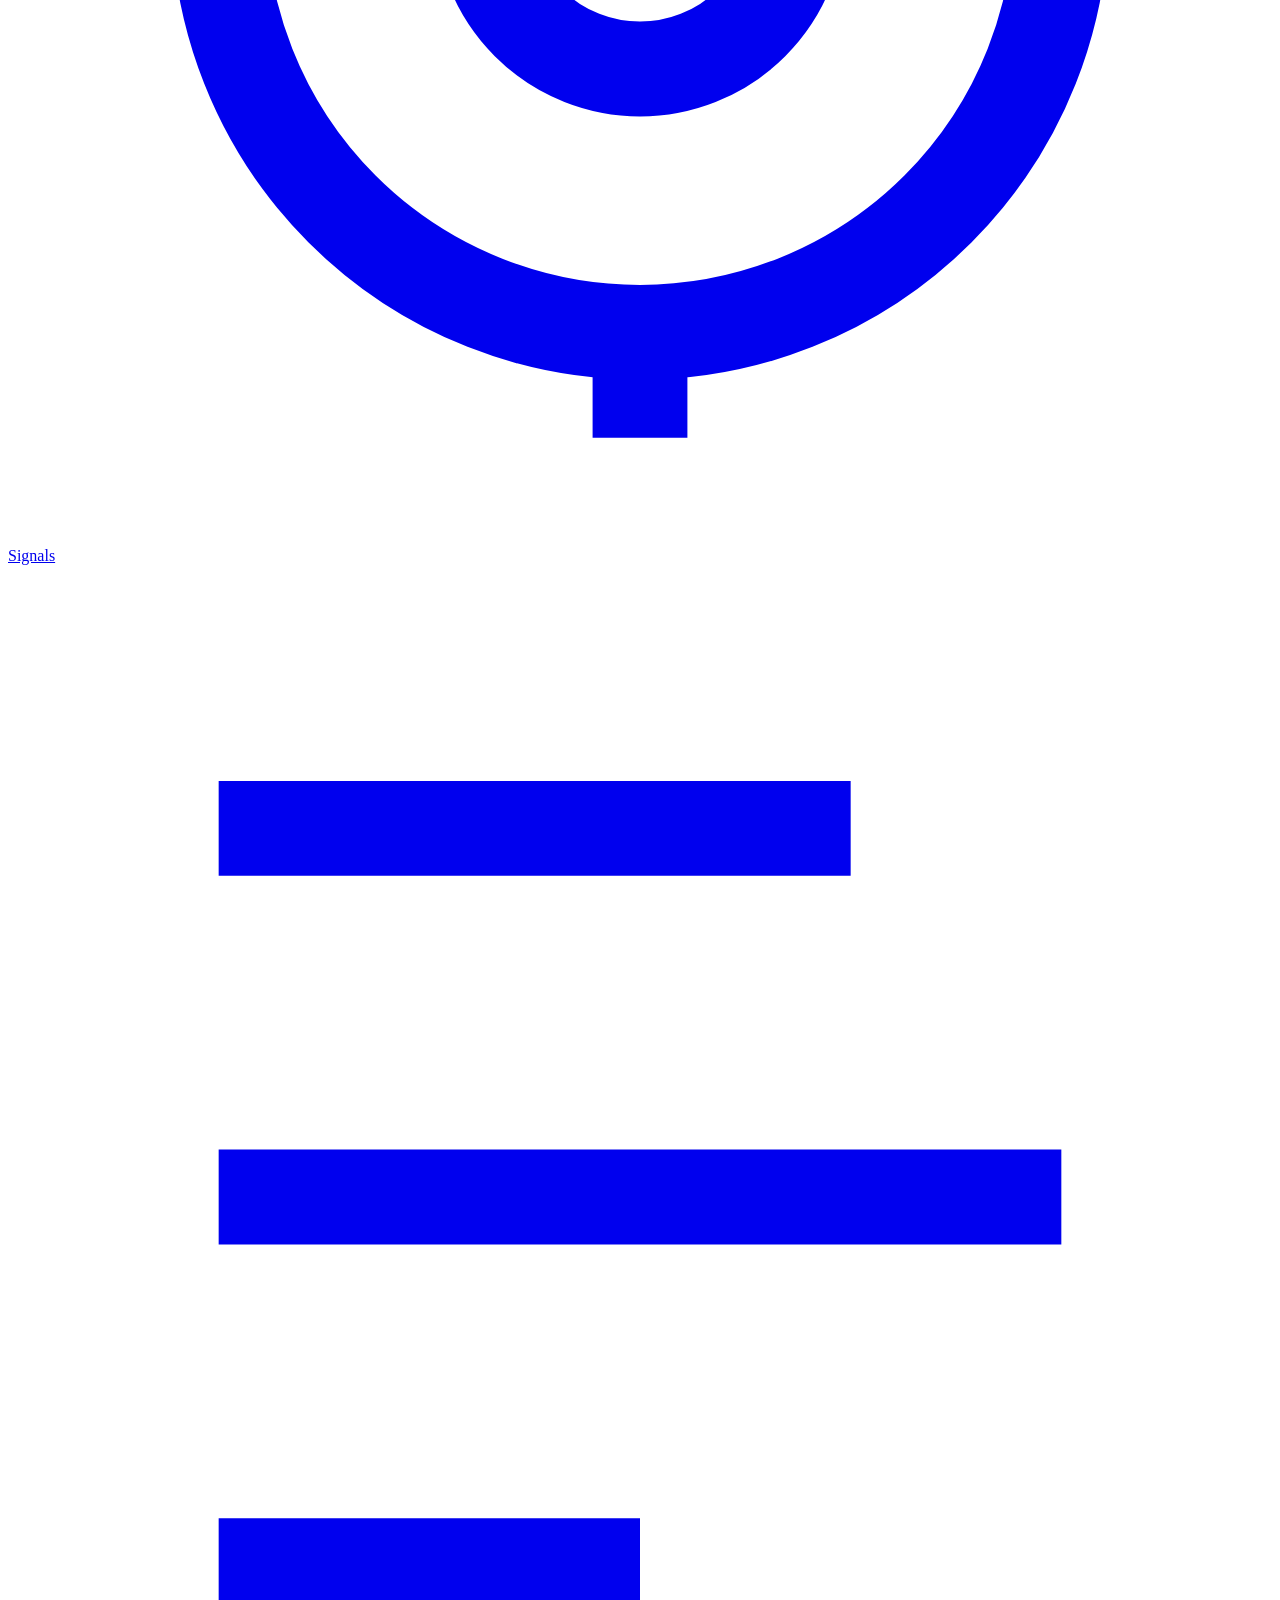
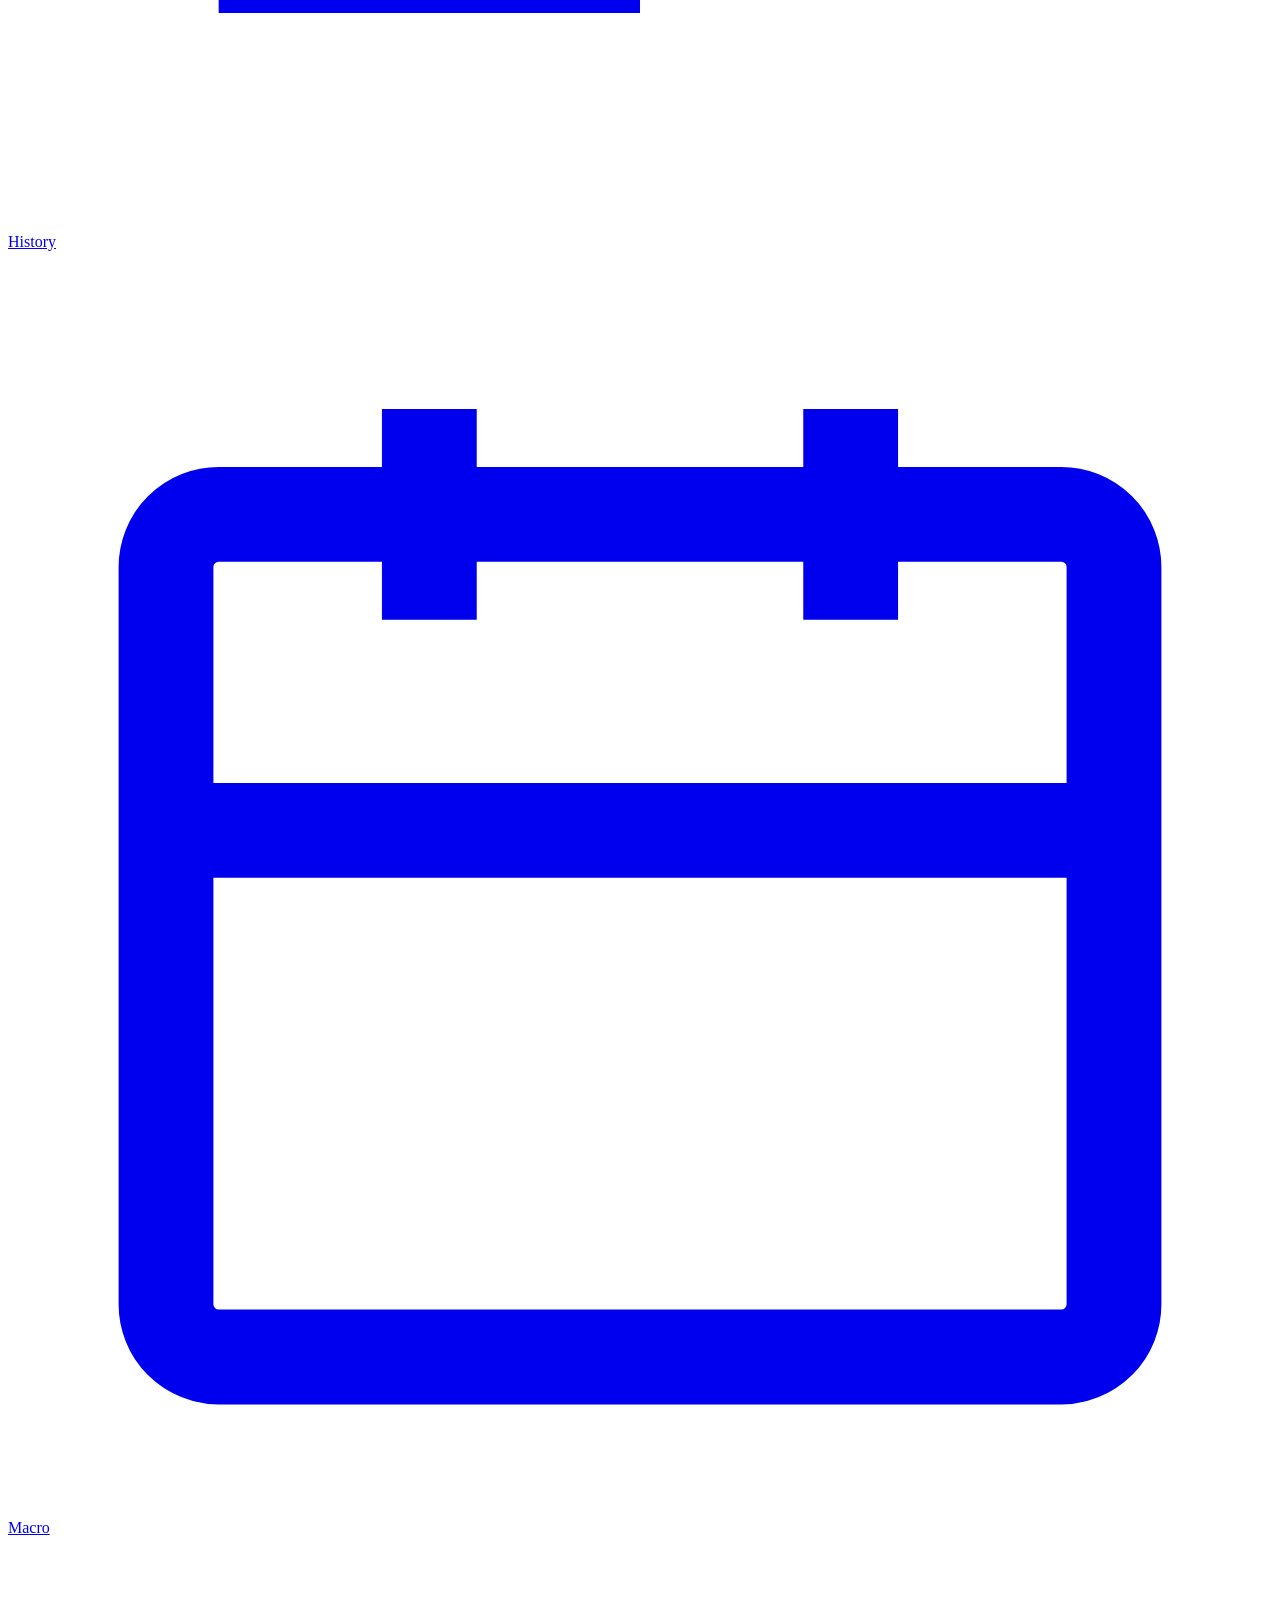
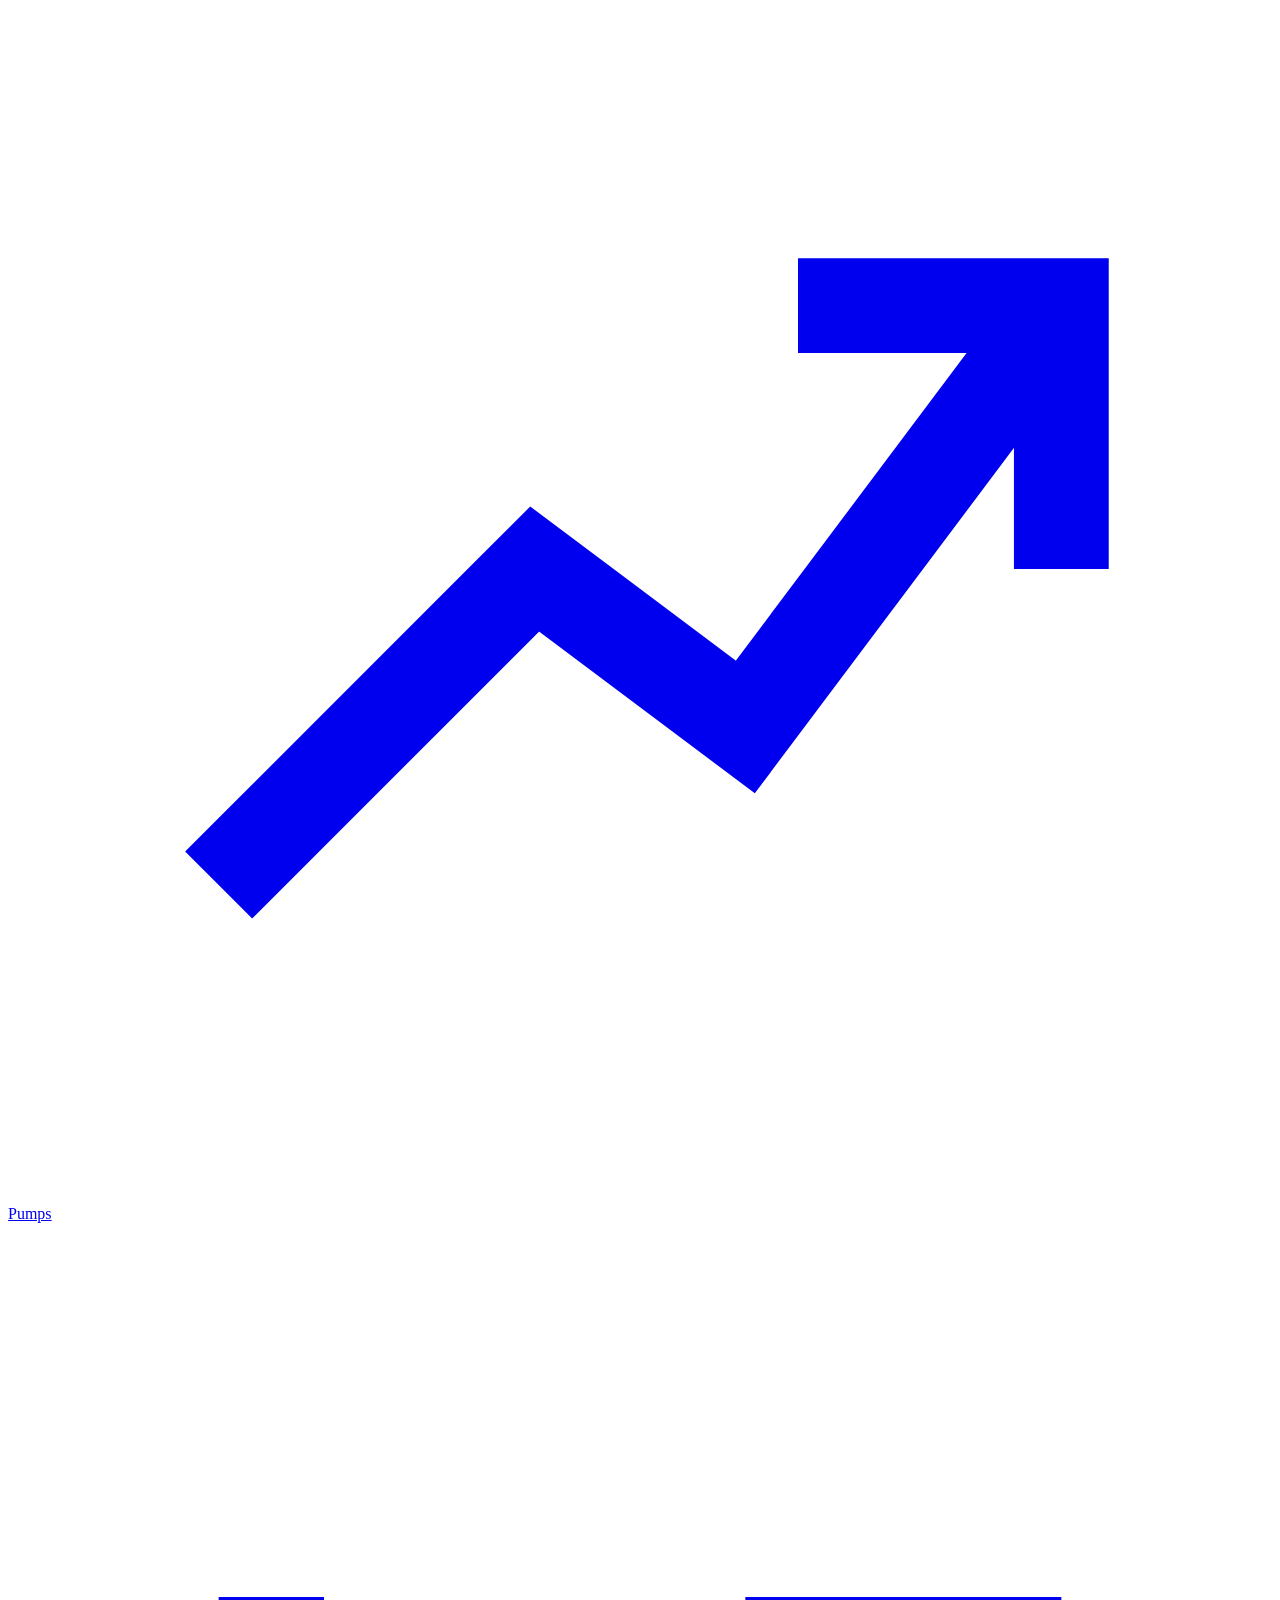
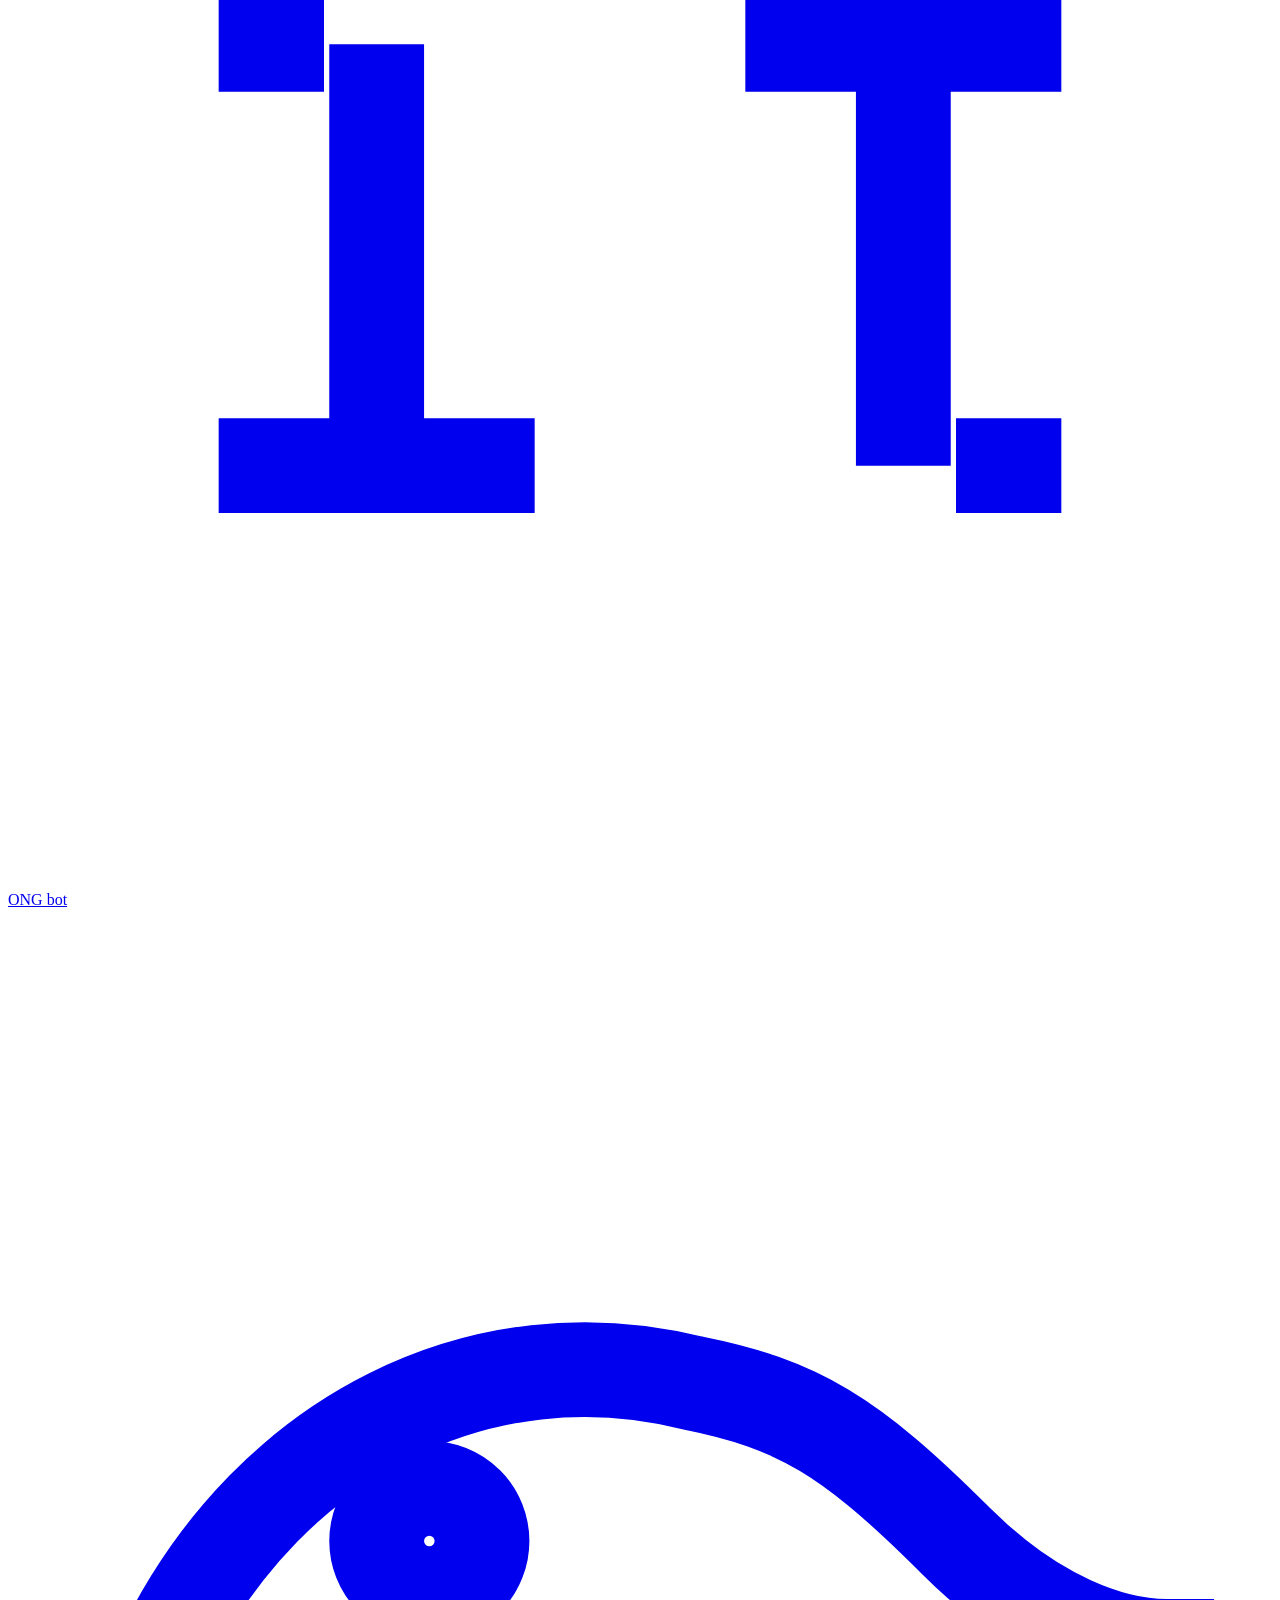
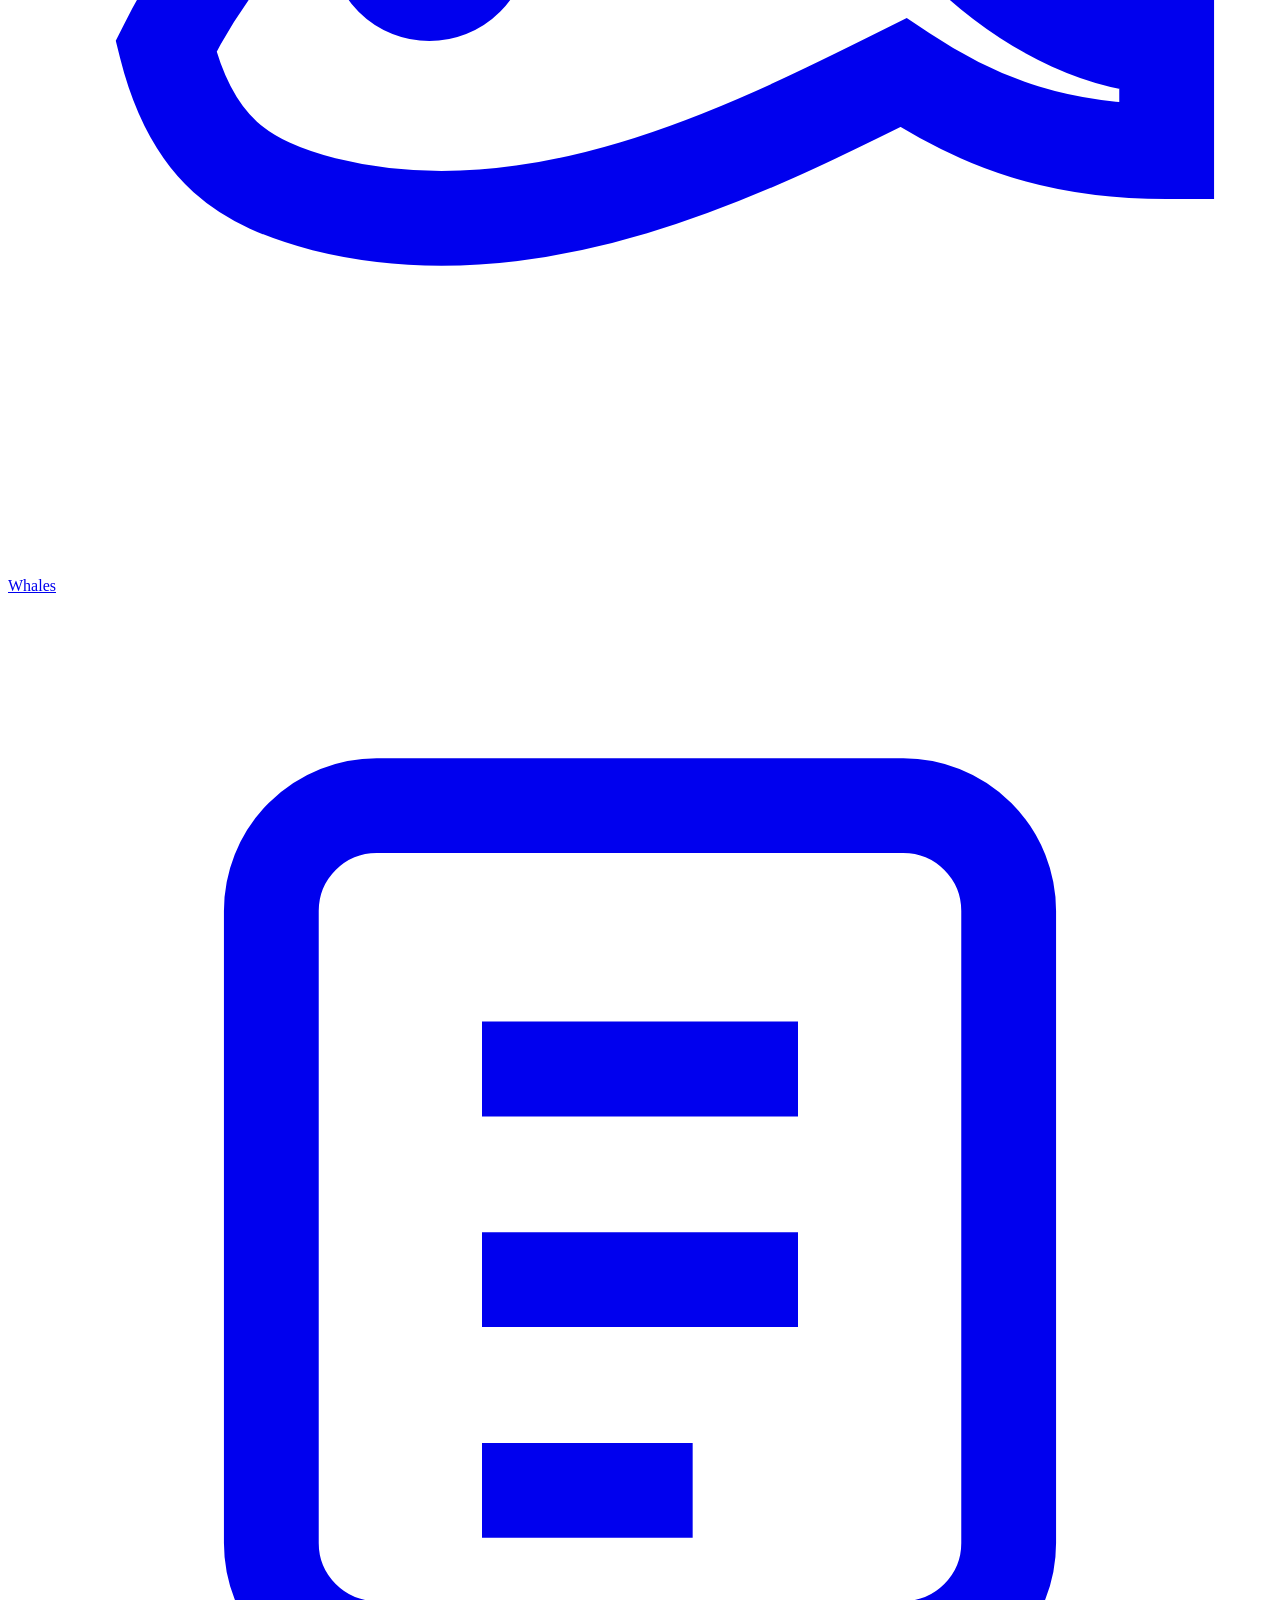
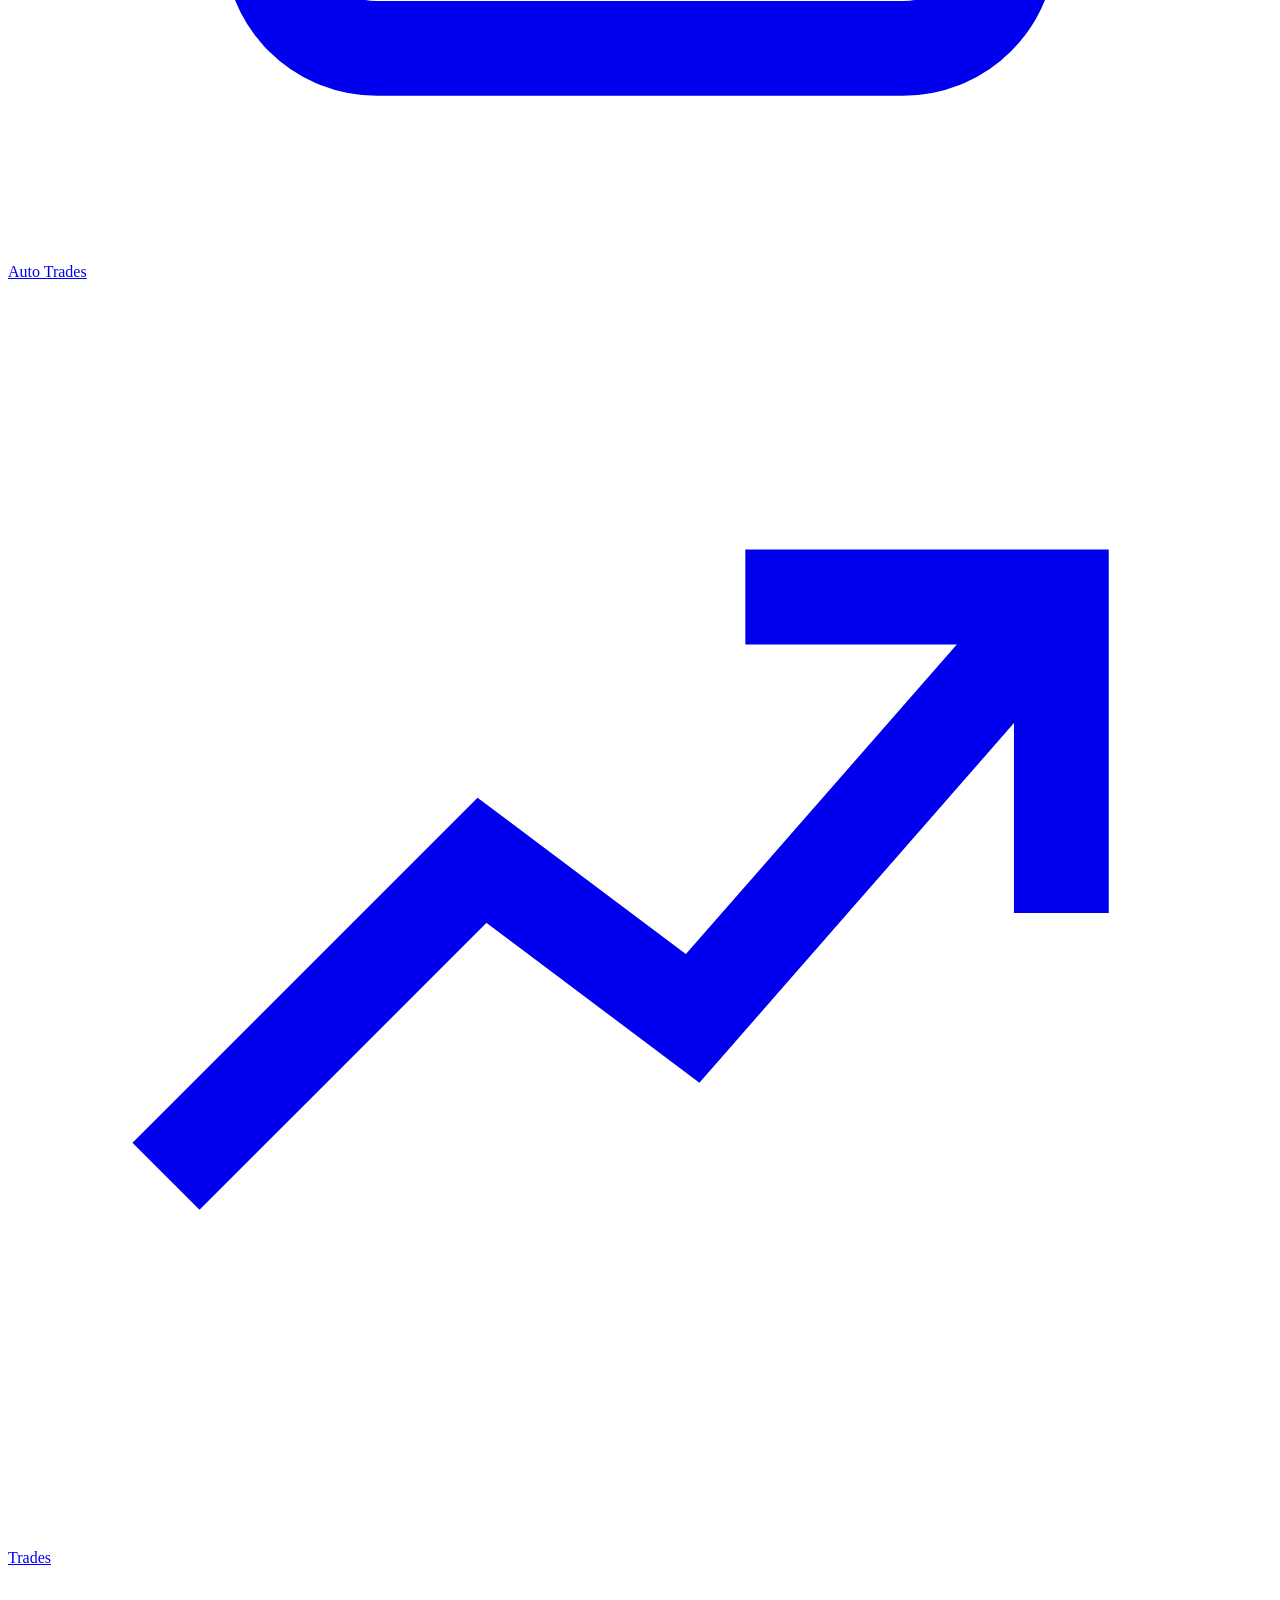
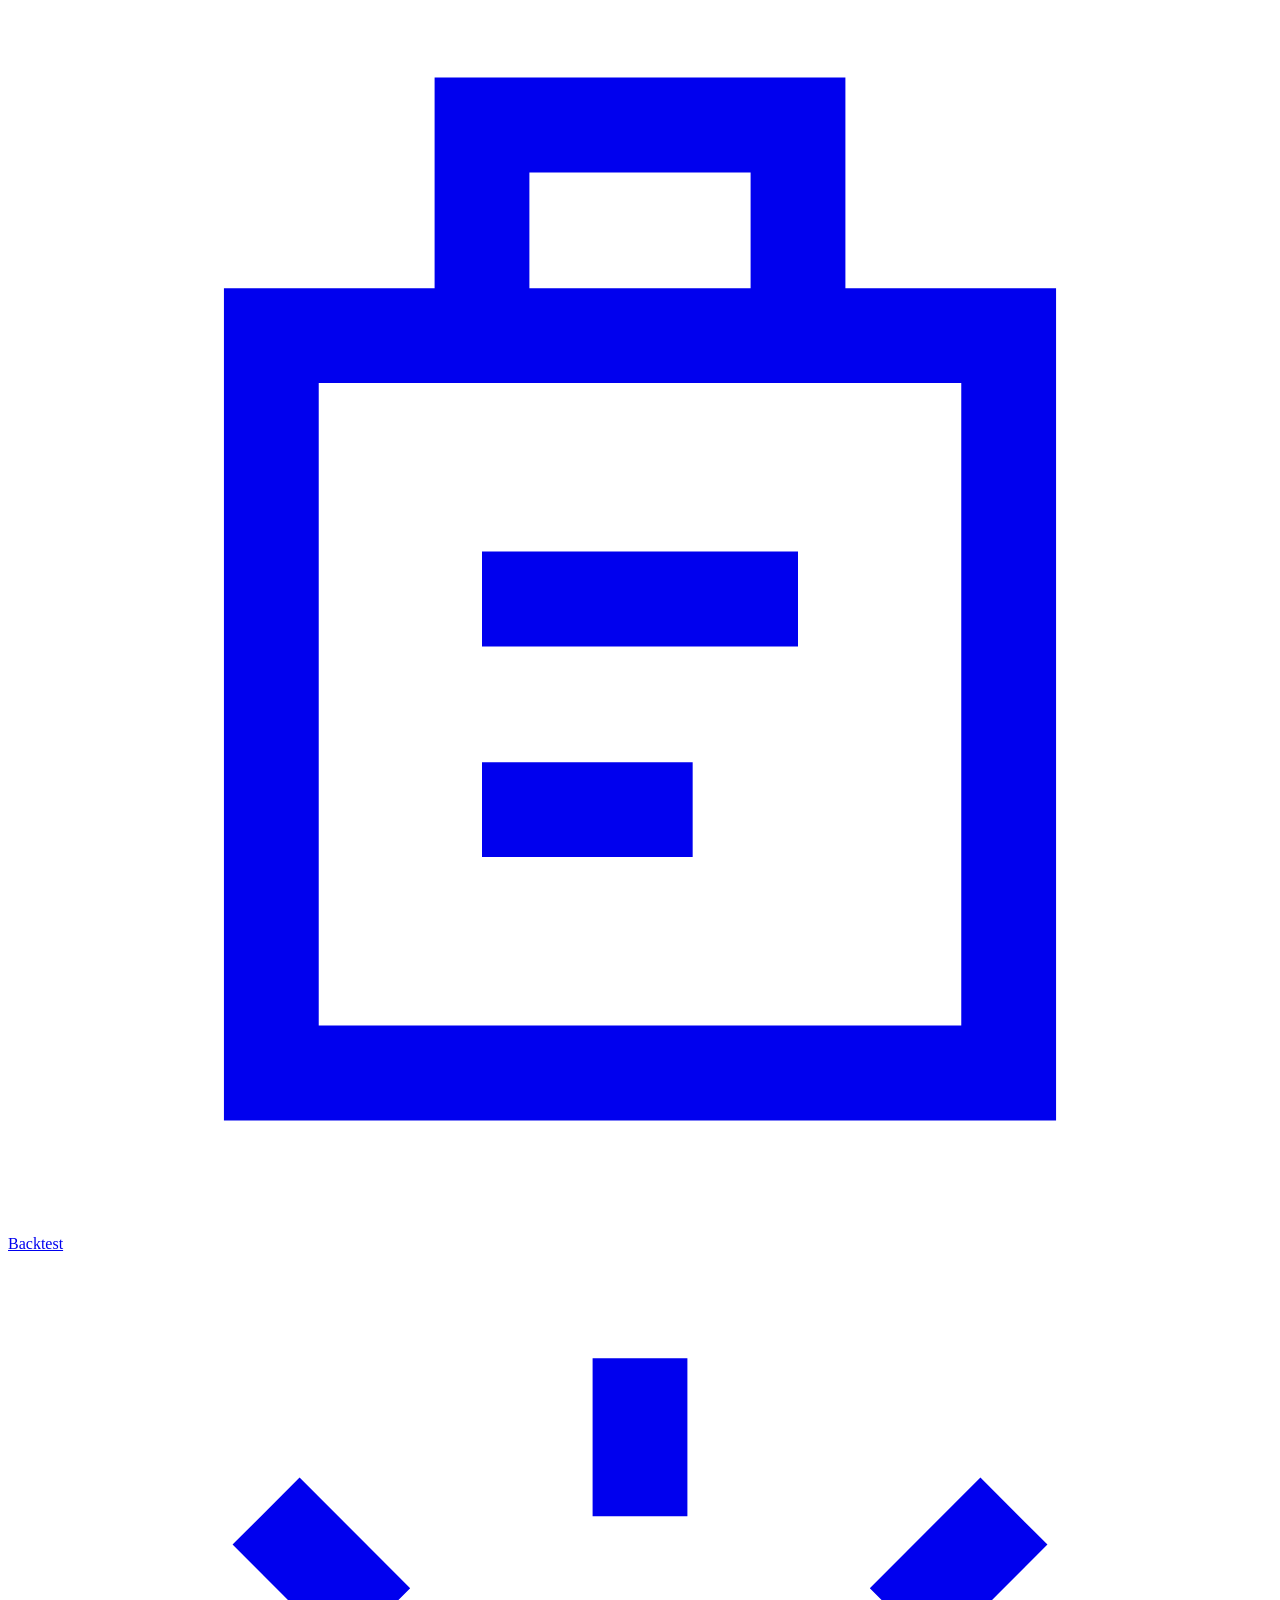
==== commit 7c6e68d7: "Add ONG $500 paper bot with 3-day TP recycle Paper hedge: short spot / long perp, take +$15 or +$20 " ====
--- a/cryptosentinel/index.html
+++ b/cryptosentinel/index.html
@@ -6,7 +6,7 @@
   <title>CryptoSentinel Pro</title>
   <link rel="preconnect" href="https://fonts.googleapis.com">
   <link href="https://fonts.googleapis.com/css2?family=IBM+Plex+Mono:wght@400;500&family=IBM+Plex+Sans:wght@400;500;600;700&family=Syne:wght@600;700;800&display=swap" rel="stylesheet">
-  <link rel="stylesheet" href="/css/app.css?v=20260826f">
+  <link rel="stylesheet" href="/css/app.css?v=20260826g">
 </head>
 <body>
 
@@ -33,7 +33,7 @@
       <a href="#" data-page="history"><span class="nav-ico" aria-hidden="true"><svg viewBox="0 0 24 24" fill="none" stroke="currentColor" stroke-width="1.8"><path d="M4 5h12M4 12h16M4 19h8"/></svg></span>History</a>
       <a href="#" data-page="macro"><span class="nav-ico" aria-hidden="true"><svg viewBox="0 0 24 24" fill="none" stroke="currentColor" stroke-width="1.8"><rect x="3" y="5" width="18" height="16" rx="1"/><path d="M8 3v4M16 3v4M3 11h18"/></svg></span>Macro</a>
       <a href="#" data-page="pumps"><span class="nav-ico" aria-hidden="true"><svg viewBox="0 0 24 24" fill="none" stroke="currentColor" stroke-width="1.8"><path d="M4 18l6-6 4 3 6-8"/><path d="M15 7h5v5"/></svg></span>Pumps</a>
-      <a href="#" data-page="ong"><span class="nav-ico" aria-hidden="true"><svg viewBox="0 0 24 24" fill="none" stroke="currentColor" stroke-width="1.8"><path d="M4 16h6M14 8h6M4 8h2M18 16h2"/><path d="M7 8v8M17 8v8"/></svg></span>ONG paper</a>
+      <a href="#" data-page="ong"><span class="nav-ico" aria-hidden="true"><svg viewBox="0 0 24 24" fill="none" stroke="currentColor" stroke-width="1.8"><path d="M4 16h6M14 8h6M4 8h2M18 16h2"/><path d="M7 8v8M17 8v8"/></svg></span>ONG bot</a>
       <a href="#" data-page="whales"><span class="nav-ico" aria-hidden="true"><svg viewBox="0 0 24 24" fill="none" stroke="currentColor" stroke-width="1.8"><path d="M3 14c2-4 6-6 10-5 2 .4 3 1 5 3 1.5 1.5 3 2 4 2v2c-2 0-3.5-.5-5-1.5C14 16 10 18 6 17c-1.5-.4-2.5-1-3-3z"/><circle cx="8" cy="12" r="1"/></svg></span>Whales</a>
       <a href="#" data-page="auto-trades"><span class="nav-ico" aria-hidden="true"><svg viewBox="0 0 24 24" fill="none" stroke="currentColor" stroke-width="1.8"><rect x="5" y="4" width="14" height="16" rx="2"/><path d="M9 9h6M9 13h6M9 17h4"/></svg></span>Auto Trades</a>
       <a href="#" data-page="trades"><span class="nav-ico" aria-hidden="true"><svg viewBox="0 0 24 24" fill="none" stroke="currentColor" stroke-width="1.8"><path d="M3 17l6-6 4 3 7-8"/><path d="M14 6h6v6"/></svg></span>Trades</a>
@@ -226,14 +226,14 @@
       </div>
 
       <div id="page-ong" class="page">
-        <iframe class="ong-frame" src="/ong.html" title="ONG paper trade"></iframe>
+        <iframe class="ong-frame" src="/ong.html?v=20260826h" title="ONG paper bot $500 3-day test"></iframe>
       </div>
 
       <div id="page-pumps" class="page">
-        <div class="page-bar"><div><div class="page-title">Pumps</div><div class="page-sub">USDT-M futures only · +500% from 24h low · Telegram</div></div></div>
+        <div class="page-bar"><div><div class="page-title">Pumps</div><div class="page-sub">USDT-M futures top gainers · one Telegram at +500%</div></div></div>
         <div class="panel">
           <table>
-            <thead><tr><th>Coin</th><th>Market</th><th>Type</th><th>Change % from 24h low</th><th>Volume</th><th>Price</th></tr></thead>
+            <thead><tr><th>Coin</th><th>Market</th><th>Type</th><th>24h %</th><th>Volume</th><th>Price</th></tr></thead>
             <tbody id="pump-body"></tbody>
           </table>
         </div>
@@ -349,6 +349,6 @@
 </div>
 
 <div id="toast" class="toast hidden"></div>
-<script src="/js/app.js?v=20260826f"></script>
+<script src="/js/app.js?v=20260826g"></script>
 </body>
 </html>
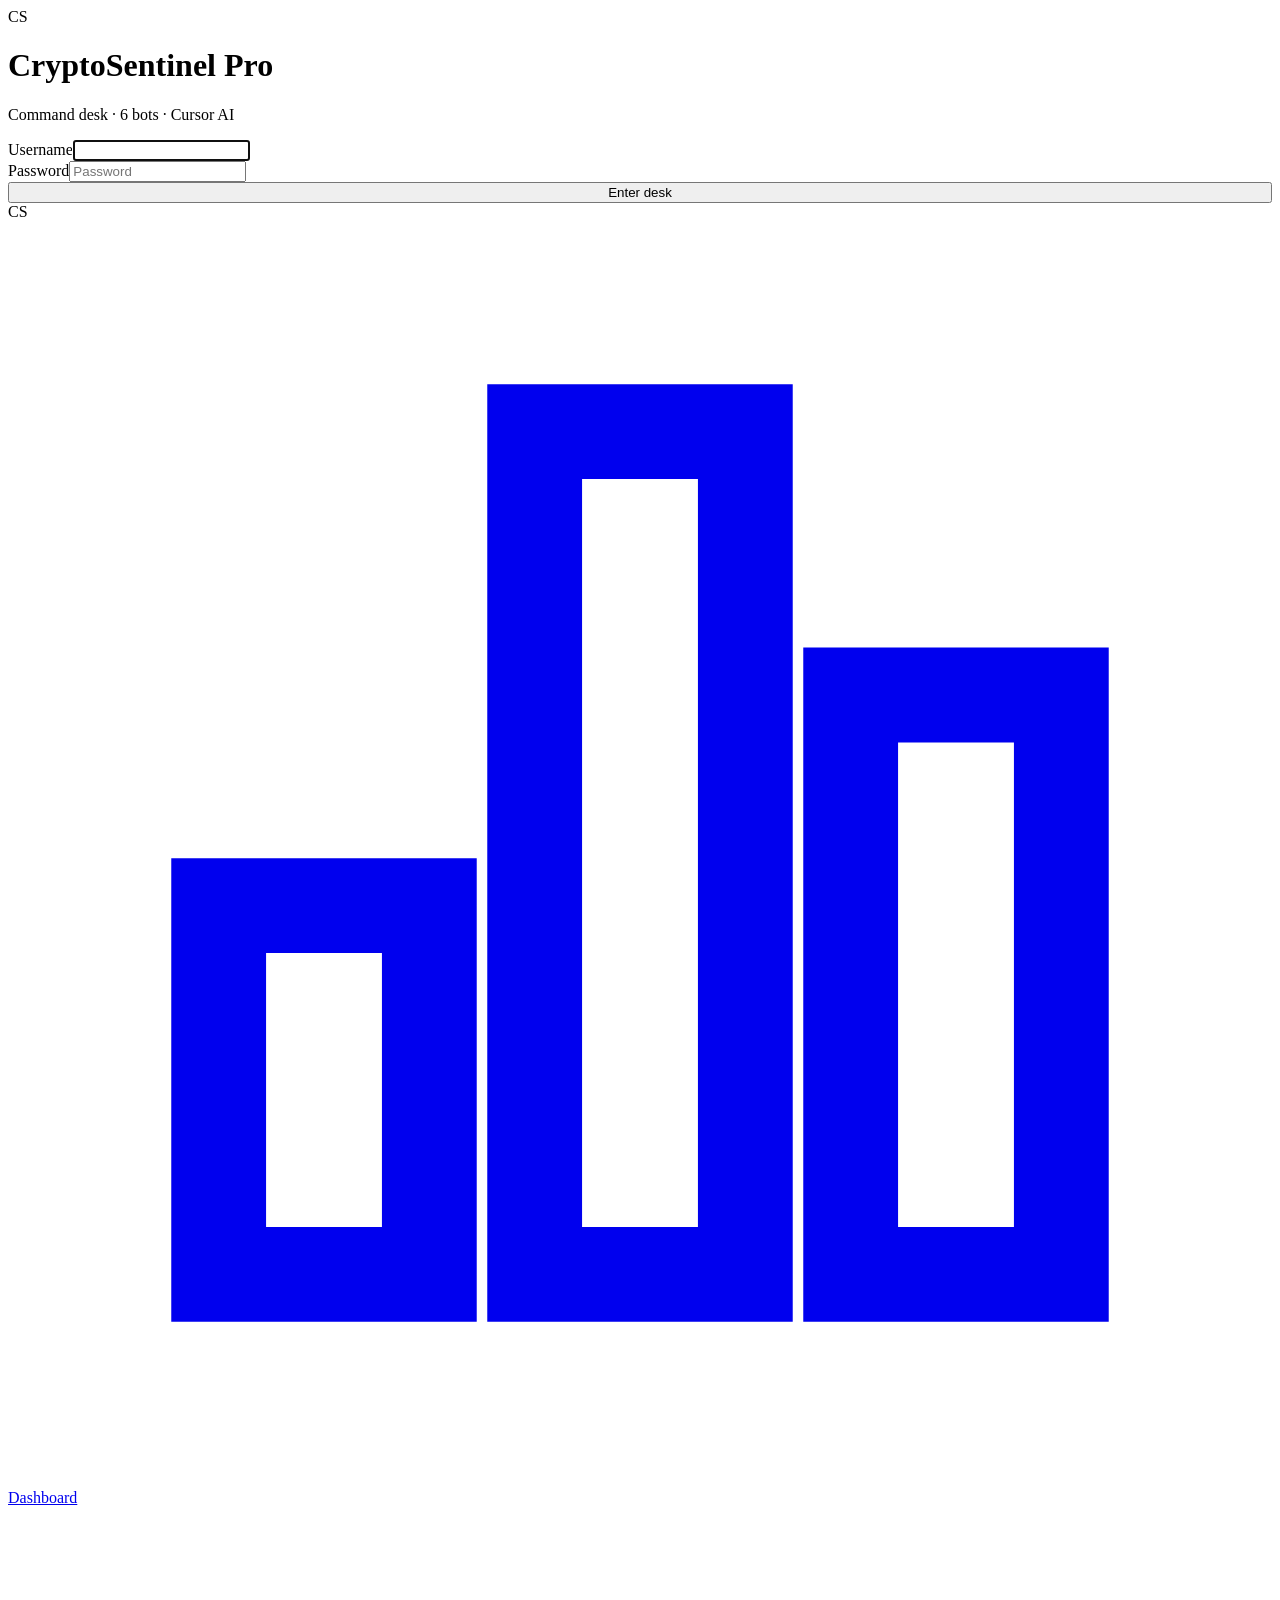
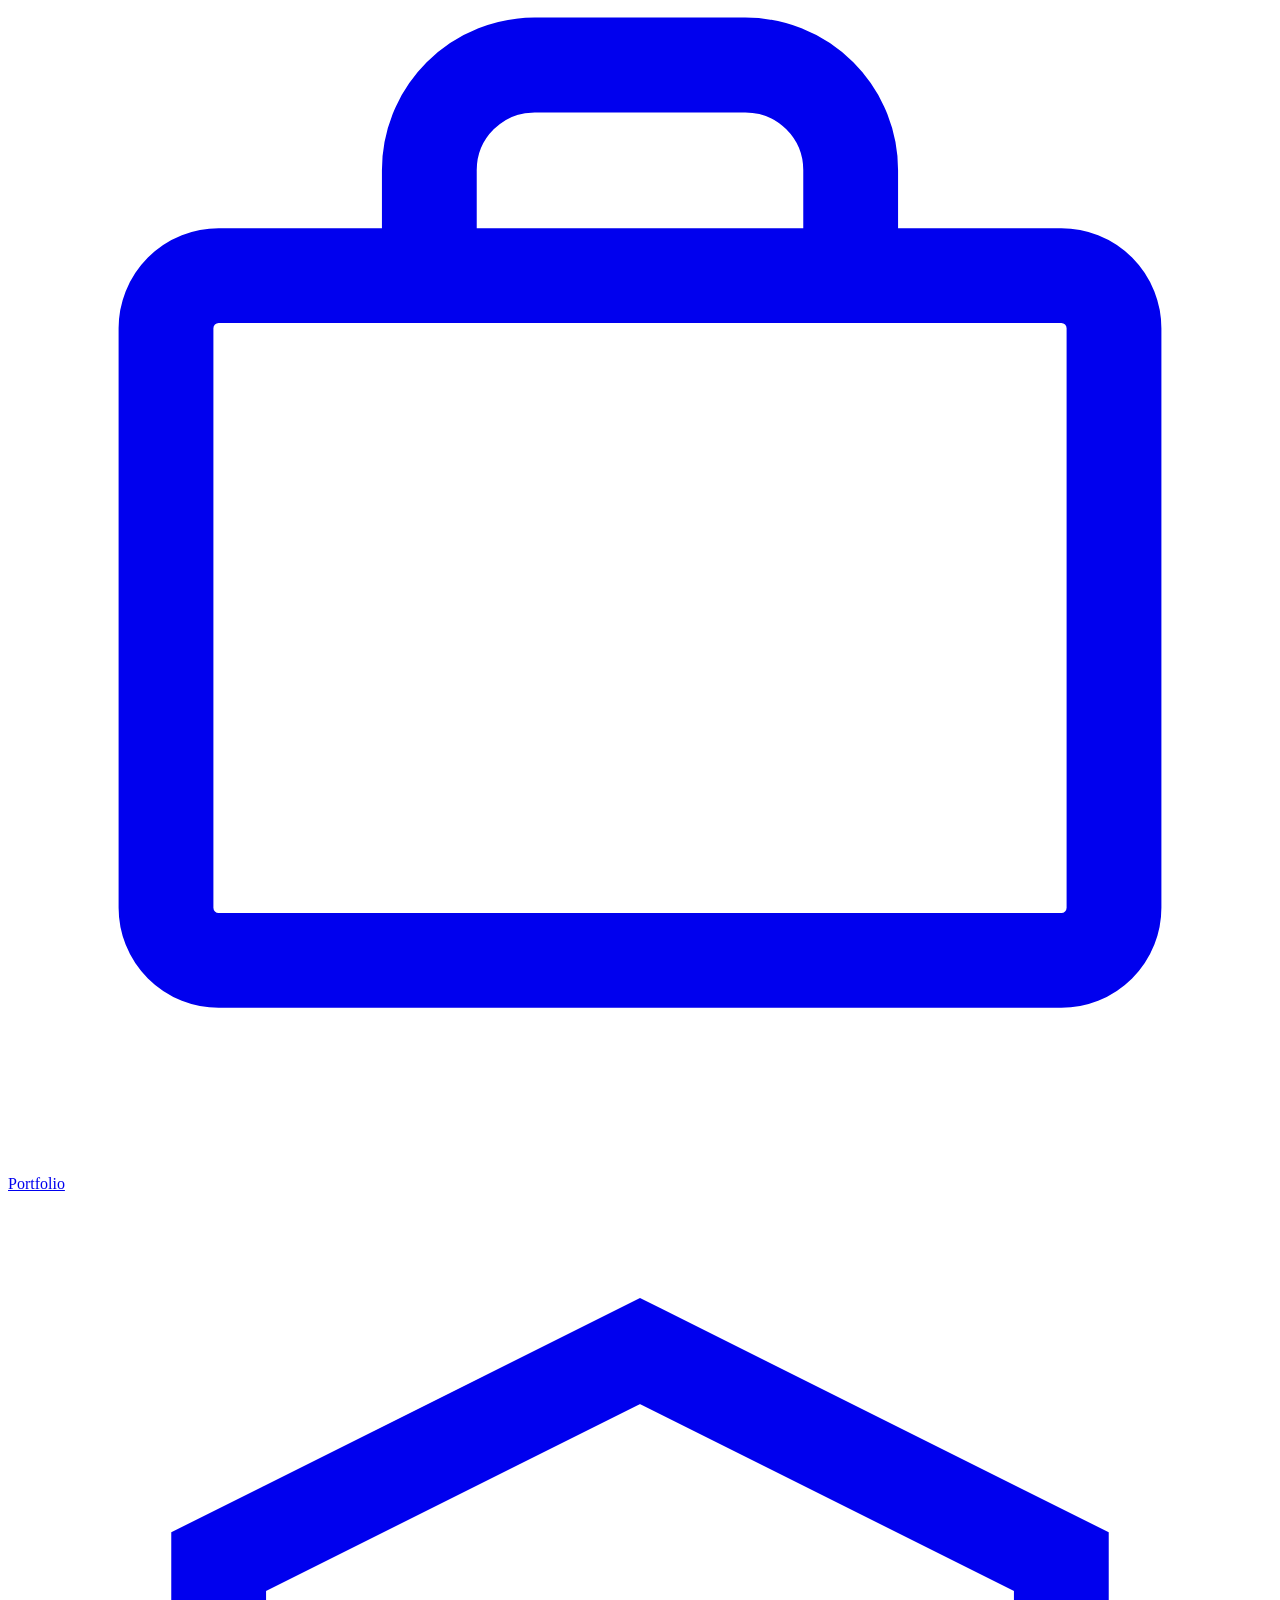
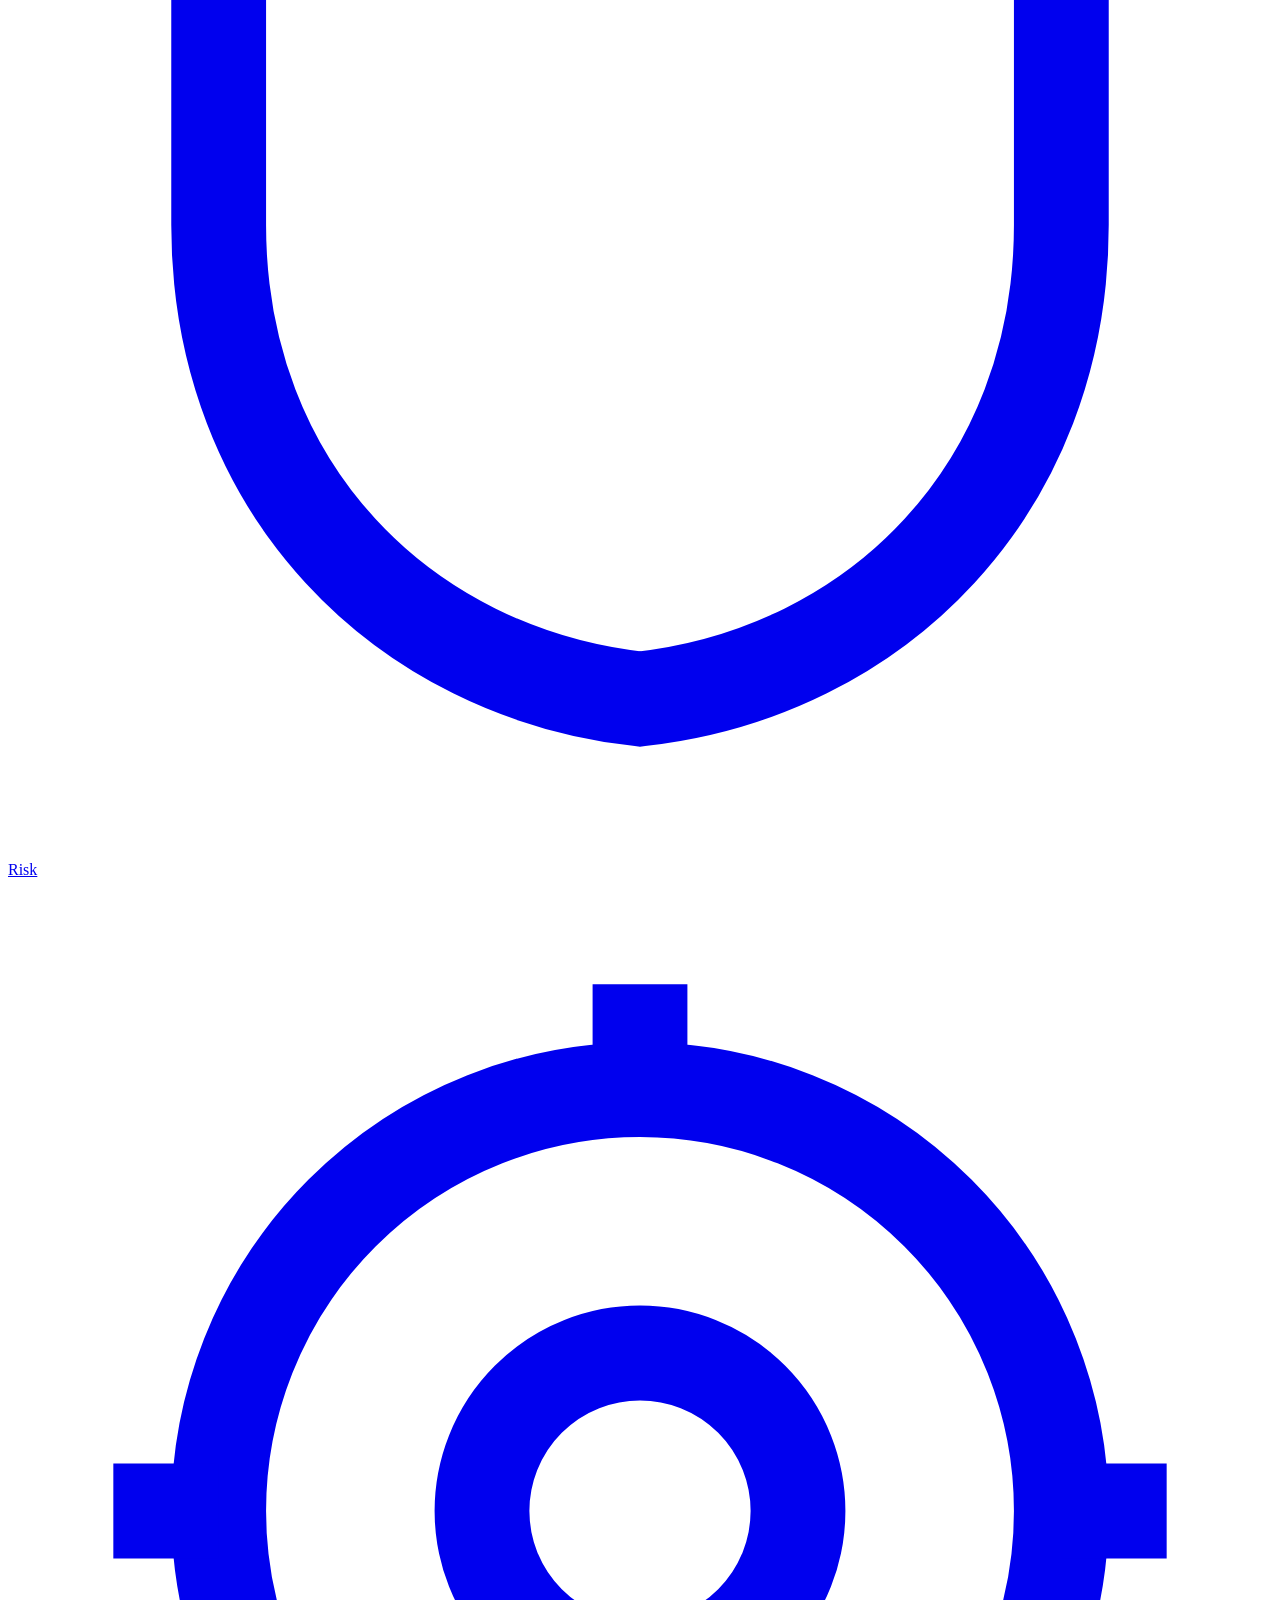
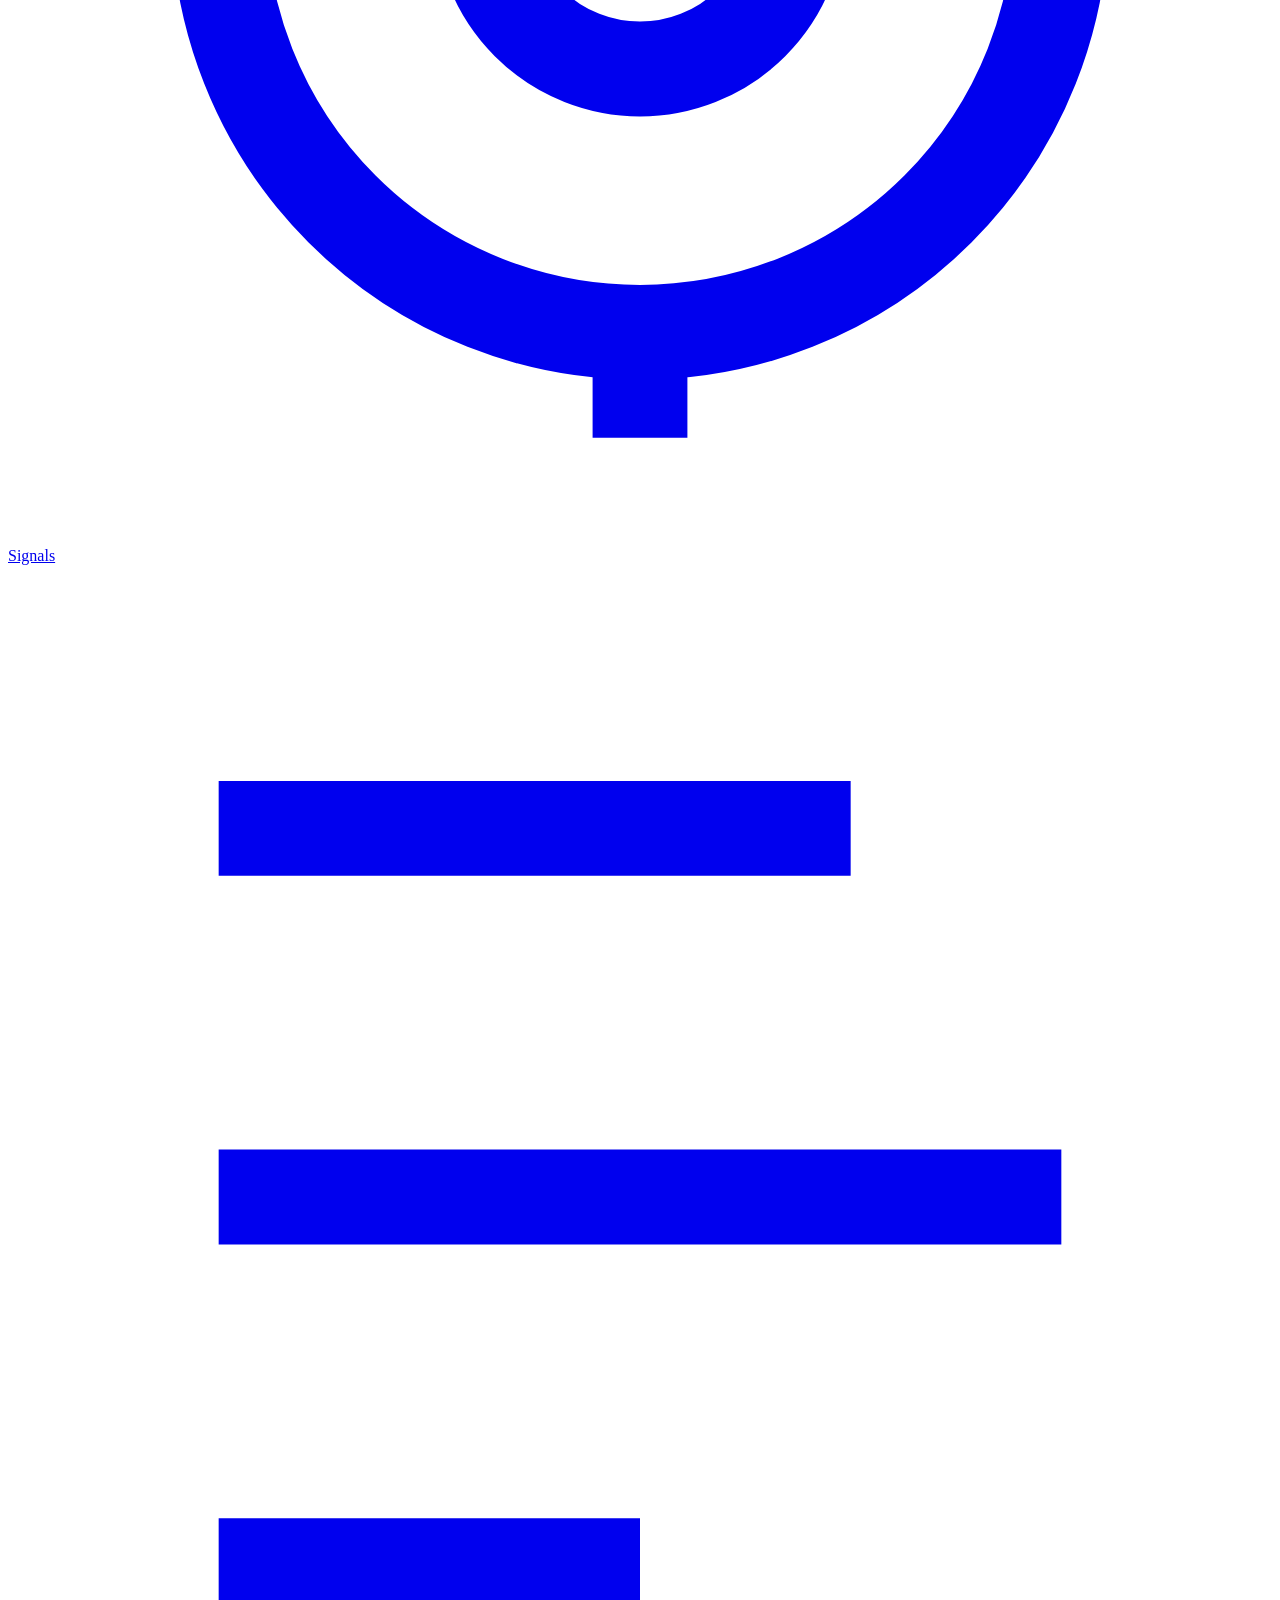
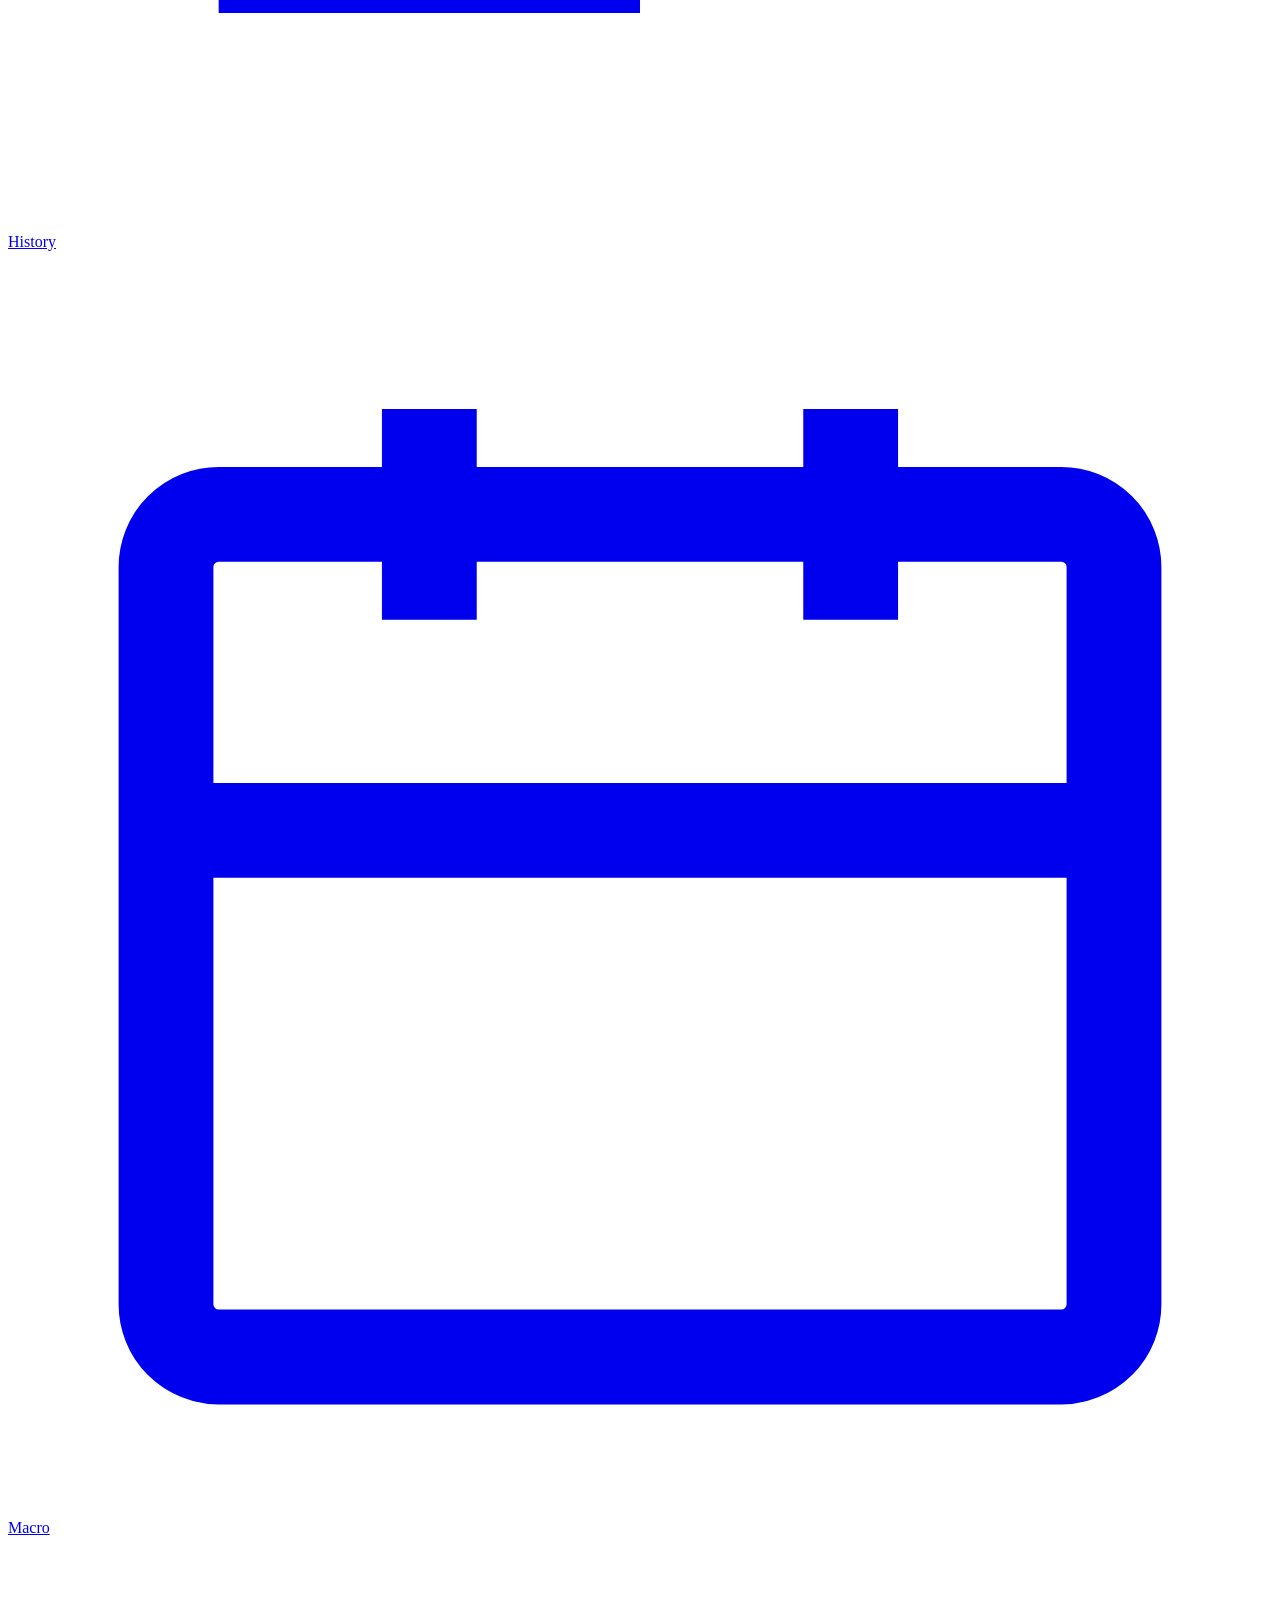
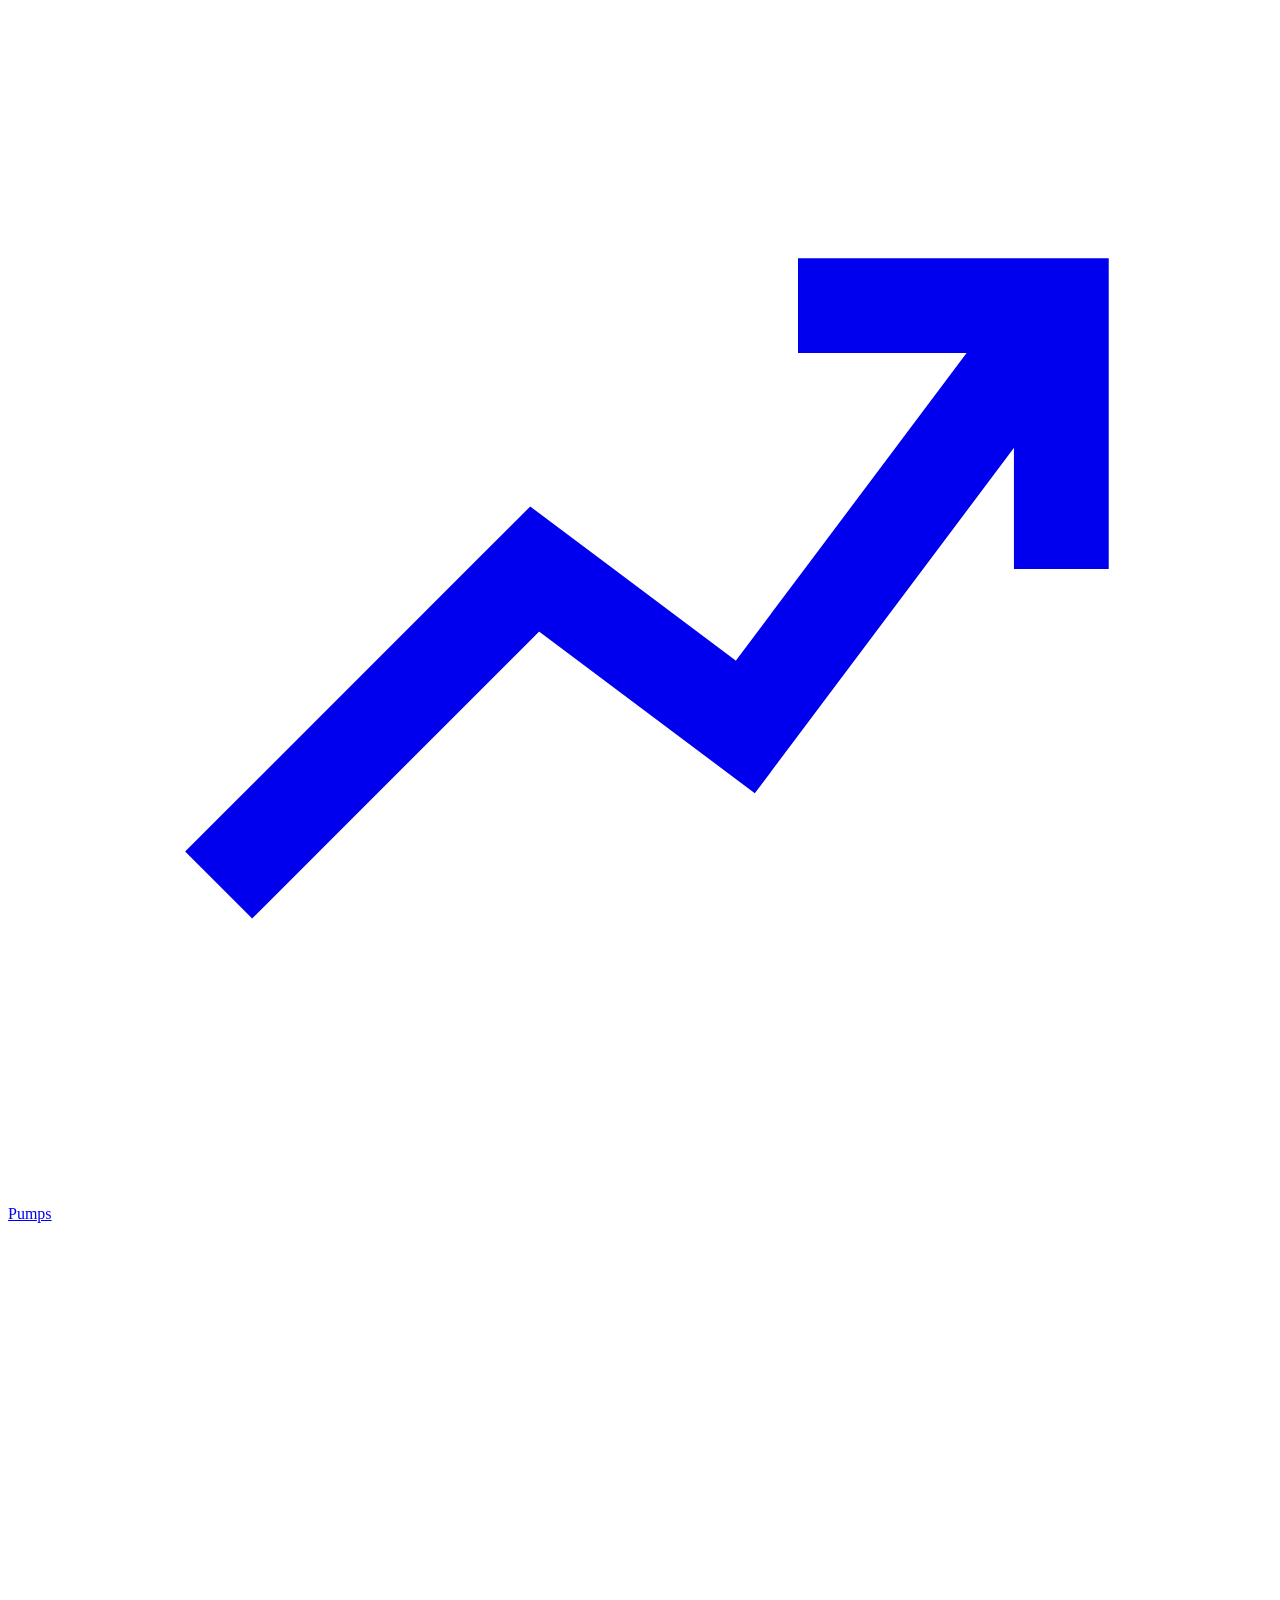
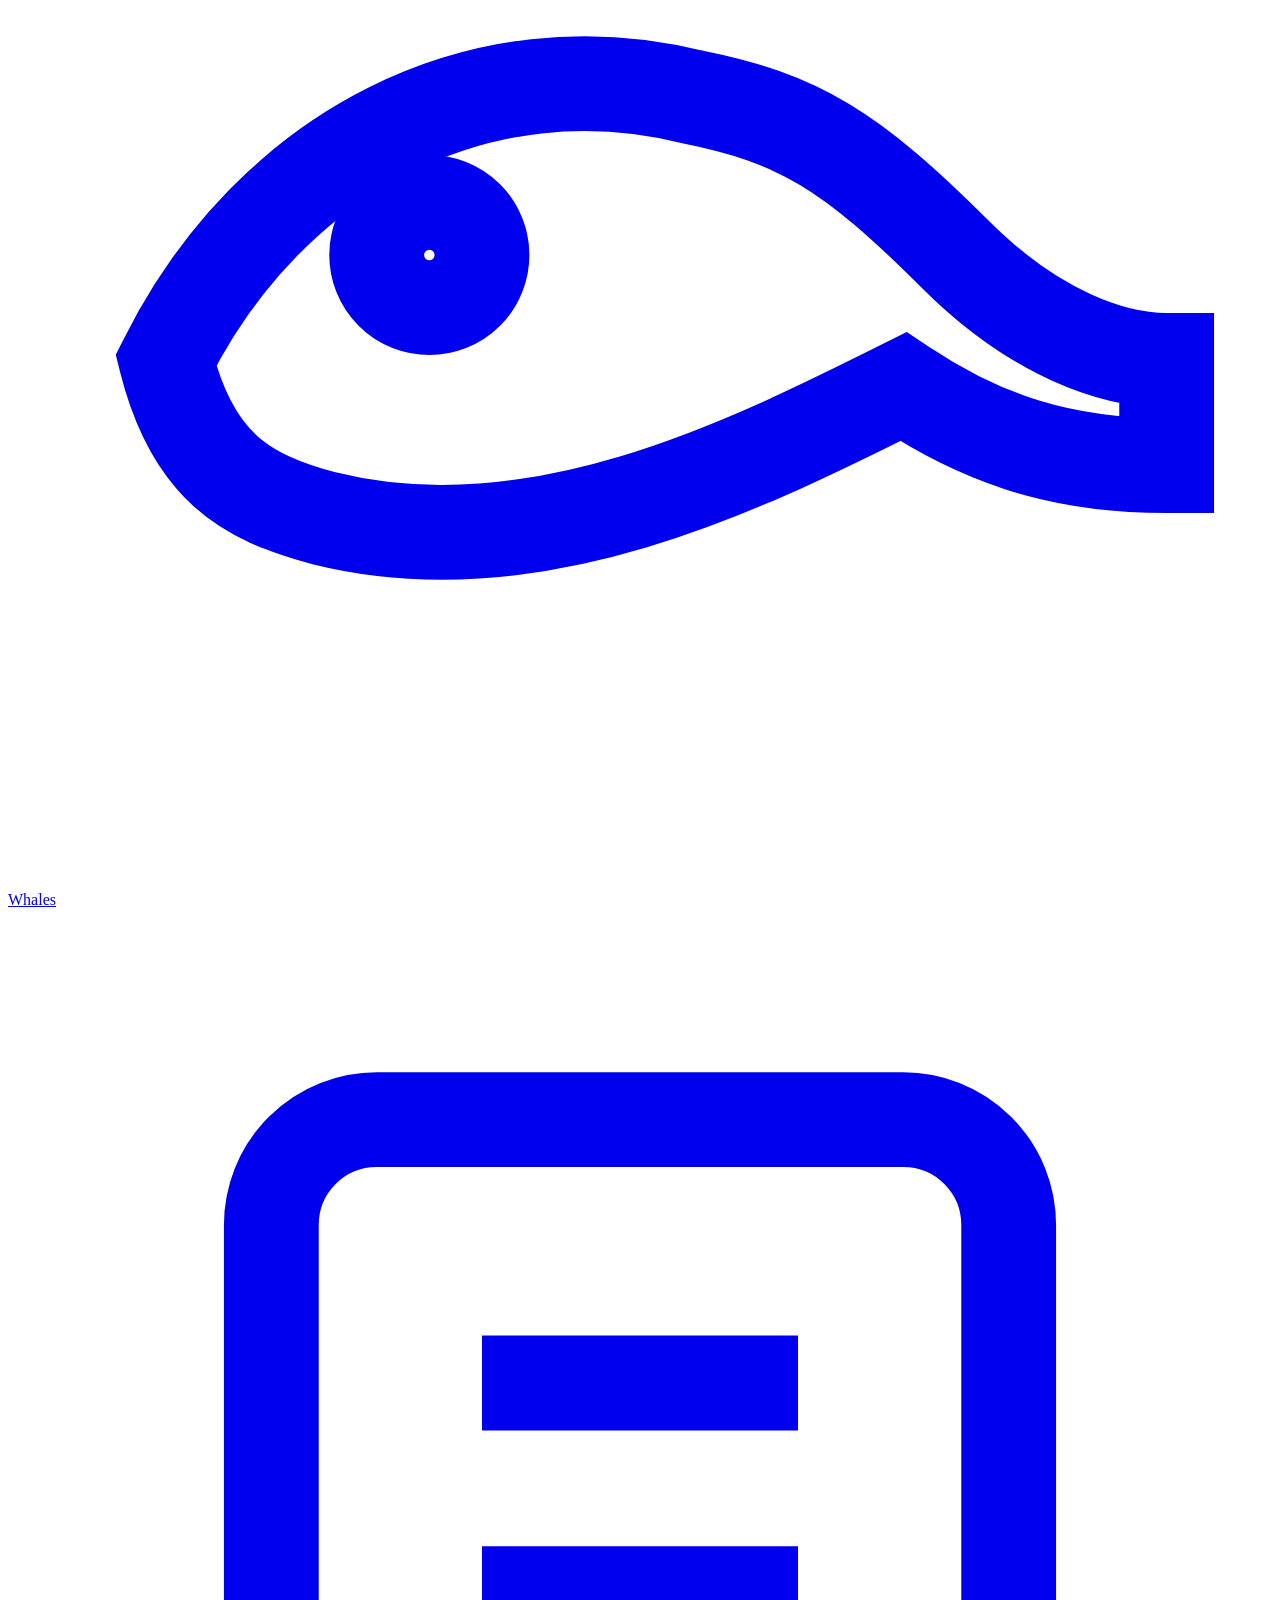
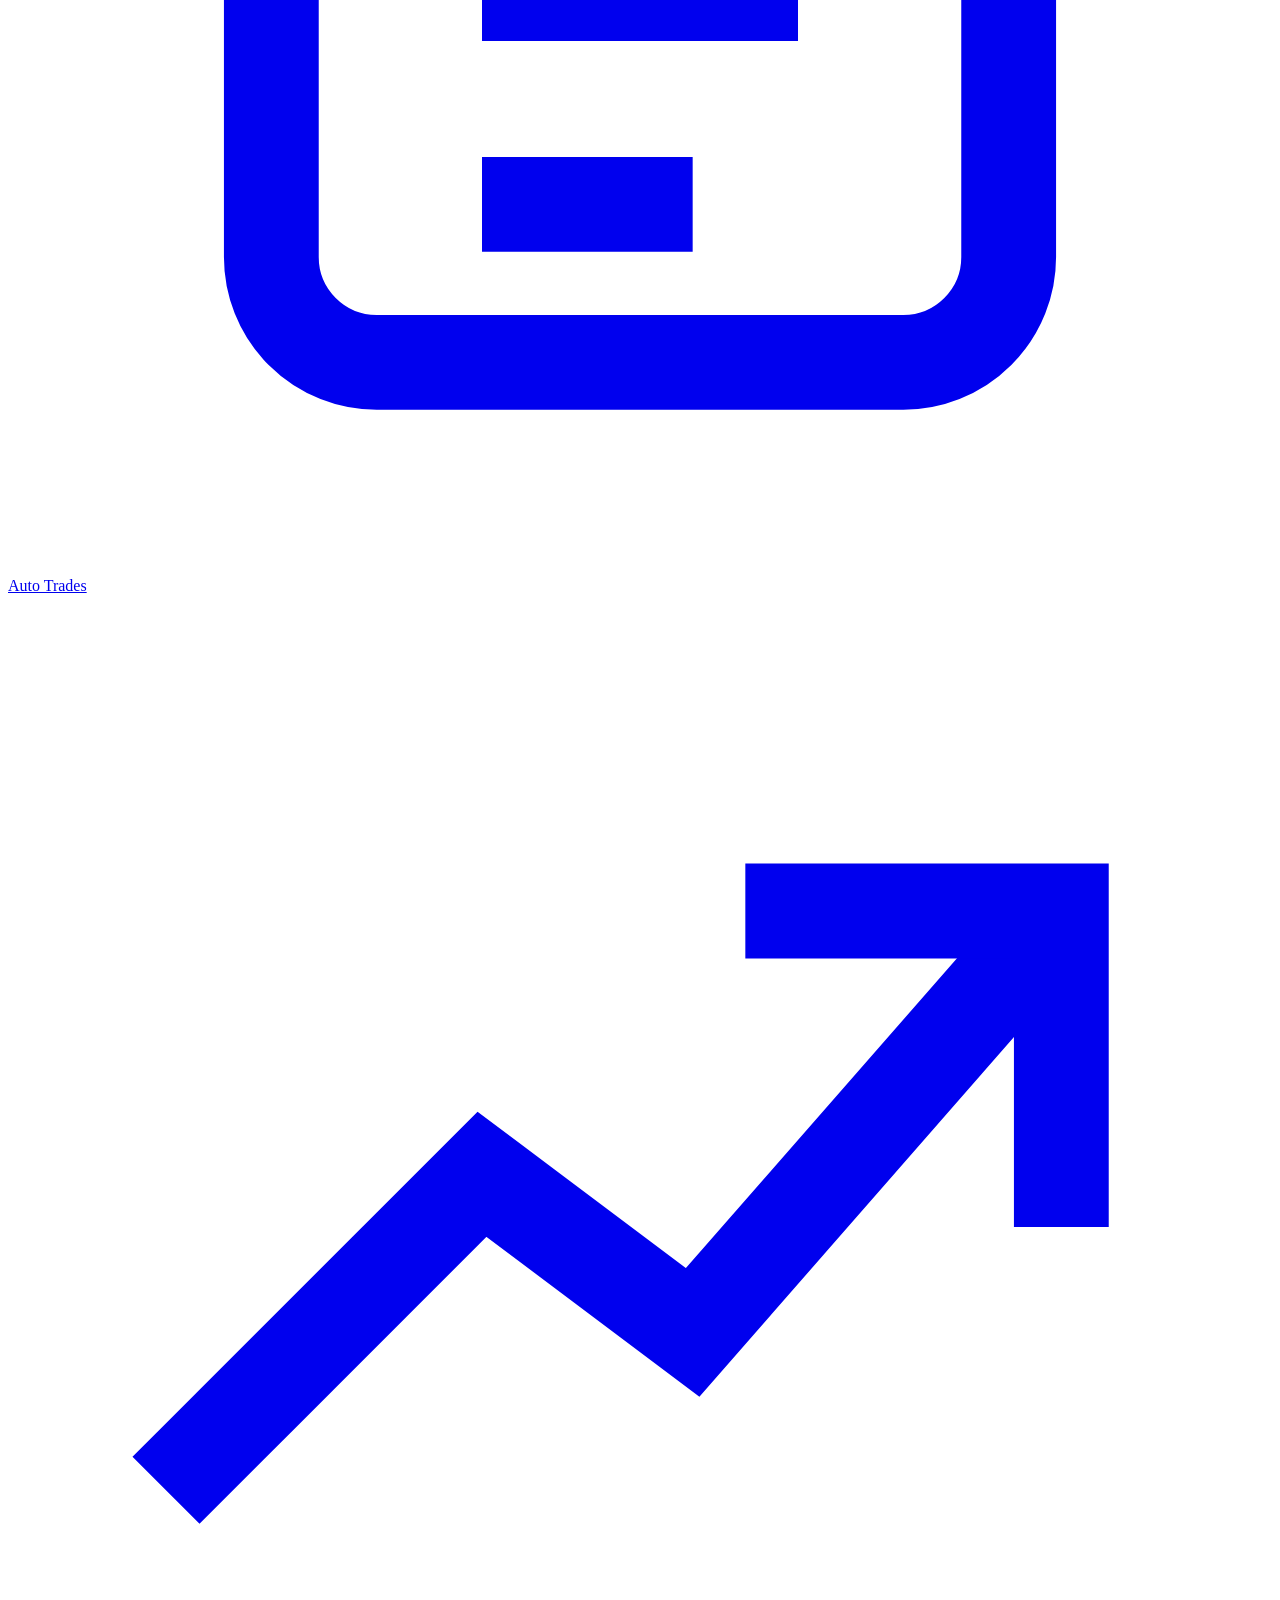
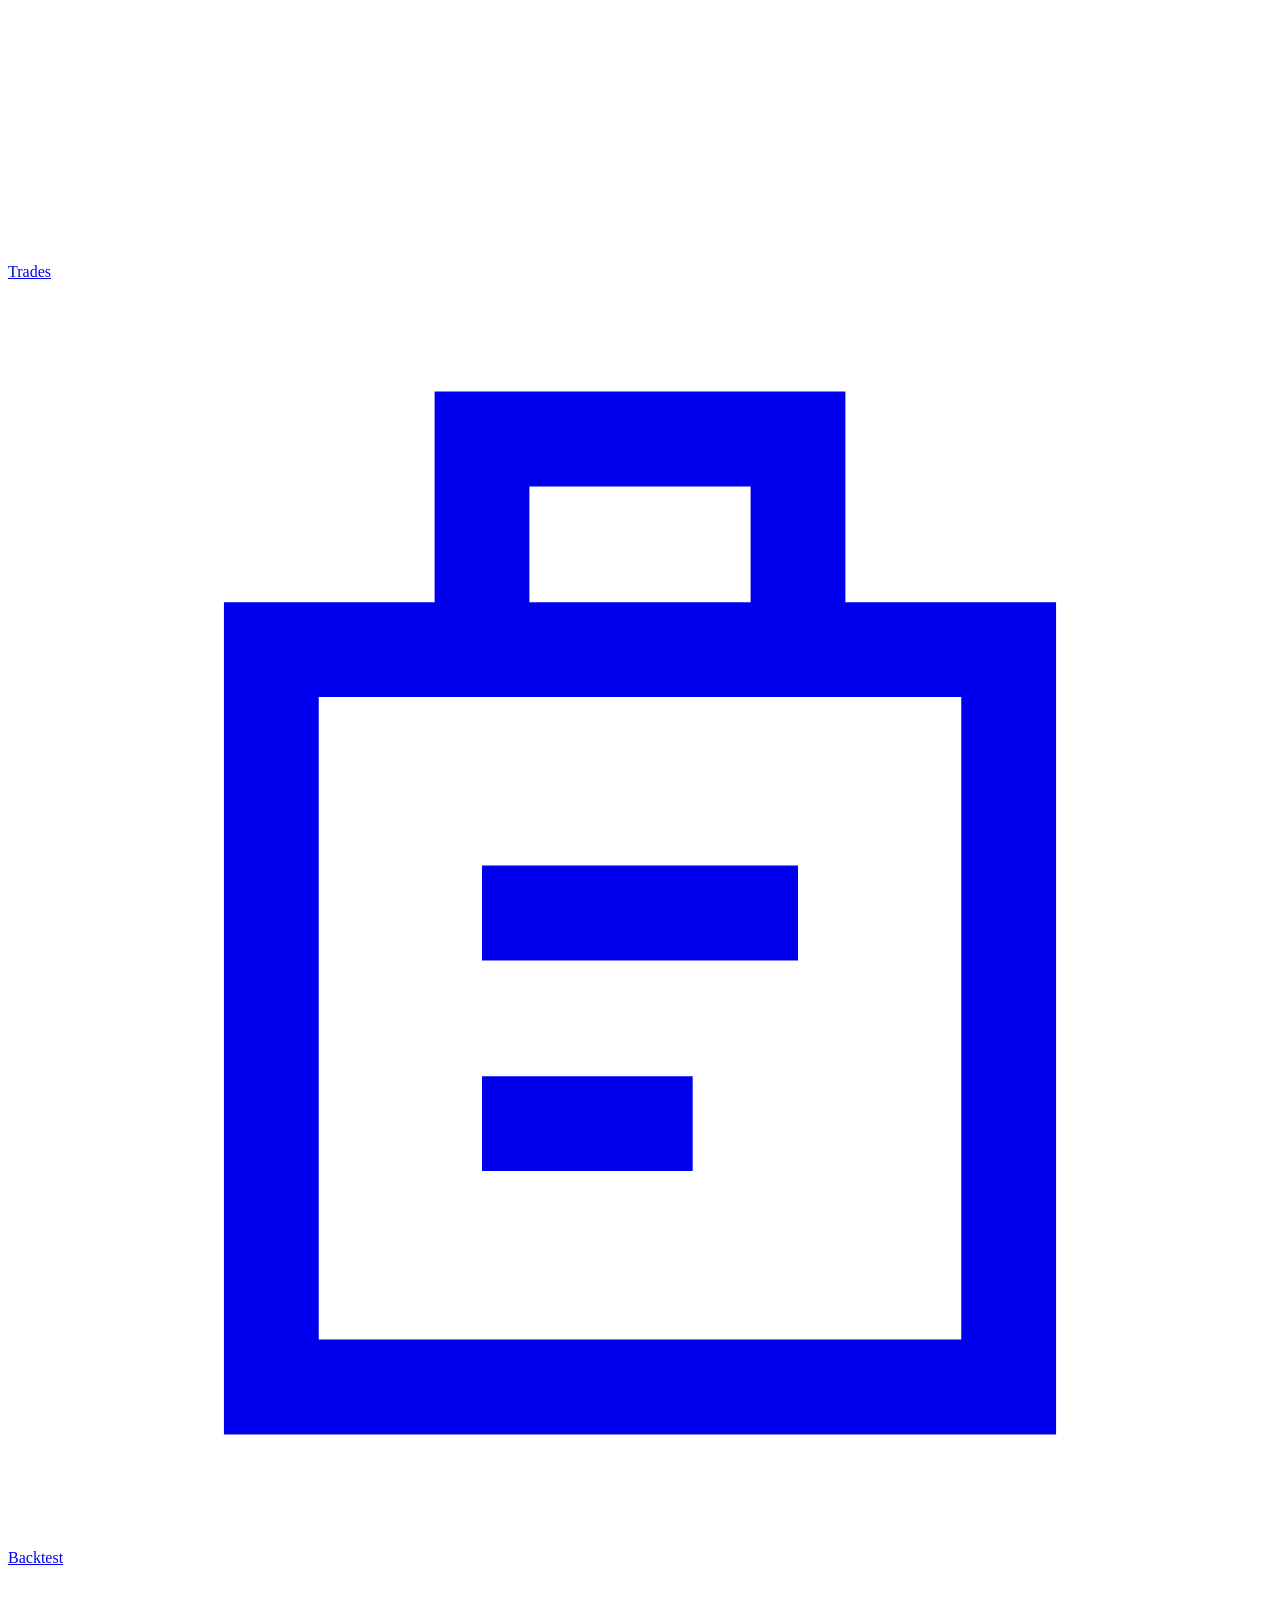
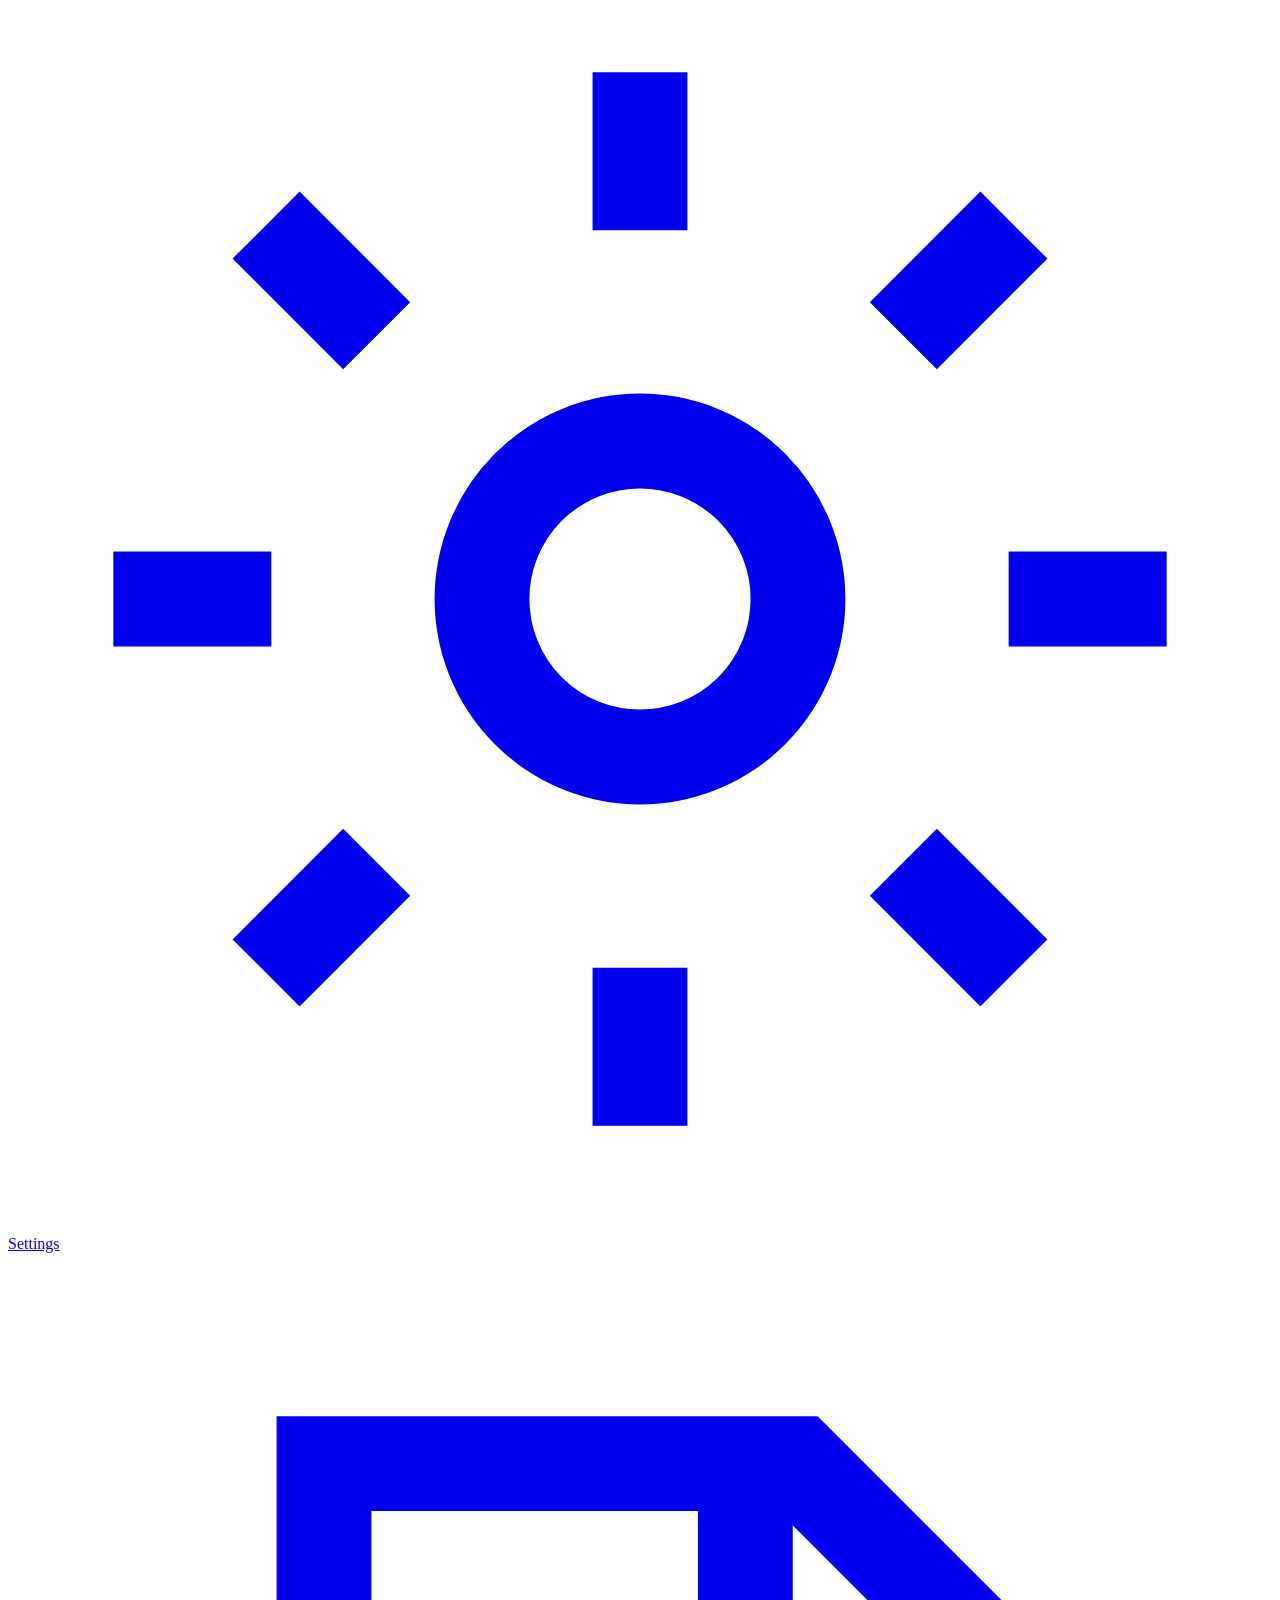
==== commit 6026df42: "Put ONG $500 paper bot in Auto Trades as its own section Move the 3-day ONG hedge off the iframe nav" ====
--- a/cryptosentinel/index.html
+++ b/cryptosentinel/index.html
@@ -6,7 +6,7 @@
   <title>CryptoSentinel Pro</title>
   <link rel="preconnect" href="https://fonts.googleapis.com">
   <link href="https://fonts.googleapis.com/css2?family=IBM+Plex+Mono:wght@400;500&family=IBM+Plex+Sans:wght@400;500;600;700&family=Syne:wght@600;700;800&display=swap" rel="stylesheet">
-  <link rel="stylesheet" href="/css/app.css?v=20260826g">
+  <link rel="stylesheet" href="/css/app.css?v=20260826i">
 </head>
 <body>
 
@@ -33,7 +33,6 @@
       <a href="#" data-page="history"><span class="nav-ico" aria-hidden="true"><svg viewBox="0 0 24 24" fill="none" stroke="currentColor" stroke-width="1.8"><path d="M4 5h12M4 12h16M4 19h8"/></svg></span>History</a>
       <a href="#" data-page="macro"><span class="nav-ico" aria-hidden="true"><svg viewBox="0 0 24 24" fill="none" stroke="currentColor" stroke-width="1.8"><rect x="3" y="5" width="18" height="16" rx="1"/><path d="M8 3v4M16 3v4M3 11h18"/></svg></span>Macro</a>
       <a href="#" data-page="pumps"><span class="nav-ico" aria-hidden="true"><svg viewBox="0 0 24 24" fill="none" stroke="currentColor" stroke-width="1.8"><path d="M4 18l6-6 4 3 6-8"/><path d="M15 7h5v5"/></svg></span>Pumps</a>
-      <a href="#" data-page="ong"><span class="nav-ico" aria-hidden="true"><svg viewBox="0 0 24 24" fill="none" stroke="currentColor" stroke-width="1.8"><path d="M4 16h6M14 8h6M4 8h2M18 16h2"/><path d="M7 8v8M17 8v8"/></svg></span>ONG bot</a>
       <a href="#" data-page="whales"><span class="nav-ico" aria-hidden="true"><svg viewBox="0 0 24 24" fill="none" stroke="currentColor" stroke-width="1.8"><path d="M3 14c2-4 6-6 10-5 2 .4 3 1 5 3 1.5 1.5 3 2 4 2v2c-2 0-3.5-.5-5-1.5C14 16 10 18 6 17c-1.5-.4-2.5-1-3-3z"/><circle cx="8" cy="12" r="1"/></svg></span>Whales</a>
       <a href="#" data-page="auto-trades"><span class="nav-ico" aria-hidden="true"><svg viewBox="0 0 24 24" fill="none" stroke="currentColor" stroke-width="1.8"><rect x="5" y="4" width="14" height="16" rx="2"/><path d="M9 9h6M9 13h6M9 17h4"/></svg></span>Auto Trades</a>
       <a href="#" data-page="trades"><span class="nav-ico" aria-hidden="true"><svg viewBox="0 0 24 24" fill="none" stroke="currentColor" stroke-width="1.8"><path d="M3 17l6-6 4 3 7-8"/><path d="M14 6h6v6"/></svg></span>Trades</a>
@@ -164,7 +163,7 @@
           </div>
 
           <div class="cell span7">
-            <div class="cell-label">Bot arsenal <em>scalper trades · pump/risk-off alerts</em></div>
+            <div class="cell-label">Bot arsenal <em>scalper · pump/risk-off · ONG paper</em></div>
             <div id="bot-matrix" class="bot-matrix"></div>
           </div>
 
@@ -225,10 +224,6 @@
         </div>
       </div>
 
-      <div id="page-ong" class="page">
-        <iframe class="ong-frame" src="/ong.html?v=20260826h" title="ONG paper bot $500 3-day test"></iframe>
-      </div>
-
       <div id="page-pumps" class="page">
         <div class="page-bar"><div><div class="page-title">Pumps</div><div class="page-sub">USDT-M futures top gainers · one Telegram at +500%</div></div></div>
         <div class="panel">
@@ -245,8 +240,47 @@
       </div>
 
       <div id="page-auto-trades" class="page">
-        <div class="page-bar"><div><div class="page-title">Auto Trades</div><div class="page-sub">Scalper trades · Pump &amp; Risk-Off = Telegram alerts only</div></div></div>
+        <div class="page-bar"><div><div class="page-title">Auto Trades</div><div class="page-sub">Essential bots · Scalper trades · Pump &amp; Risk-Off alerts · ONG paper</div></div></div>
         <div id="bots-grid" class="grid-bots"></div>
+
+        <div class="panel ong-section" id="ong-section">
+          <div class="ong-head">
+            <div>
+              <div class="ong-kicker">Separated section · paper · 3-day test</div>
+              <h3>ONG bot</h3>
+              <div class="hint">Capital $500 · short ONG/USDT spot + long ONGUSDT perp · take +$15 or +$20 · flatten · enter again. Total P&amp;L below. No Binance keys.</div>
+            </div>
+            <span class="badge badge-yellow" id="ong-badge">OFF</span>
+          </div>
+          <div class="kpi-grid ong-kpis">
+            <div class="kpi"><div class="kpi-label">Total P&amp;L</div><div class="kpi-value" id="ong-total">$0.00</div></div>
+            <div class="kpi"><div class="kpi-label">Equity</div><div class="kpi-value" id="ong-eq">$500.00</div></div>
+            <div class="kpi"><div class="kpi-label">This clip</div><div class="kpi-value" id="ong-clip">flat</div></div>
+            <div class="kpi"><div class="kpi-label">Time left</div><div class="kpi-value" id="ong-time">3d 00:00</div></div>
+            <div class="kpi"><div class="kpi-label">Wins / losses</div><div class="kpi-value" id="ong-wl">0 / 0</div></div>
+            <div class="kpi"><div class="kpi-label">Spot / perp</div><div class="kpi-value" id="ong-px">—</div></div>
+            <div class="kpi"><div class="kpi-label">Gap</div><div class="kpi-value" id="ong-gap">—</div></div>
+            <div class="kpi"><div class="kpi-label">Result</div><div class="kpi-value" id="ong-result">FLAT</div></div>
+          </div>
+          <div class="ong-controls">
+            <div class="form-group" style="margin:0">
+              <label>Take profit then cut</label>
+              <select id="ong-tp">
+                <option value="15" selected>+$15</option>
+                <option value="20">+$20</option>
+              </select>
+            </div>
+            <button class="btn btn-primary" id="ong-start" type="button">Start 3-day test</button>
+            <button class="btn btn-danger hidden" id="ong-stop" type="button">Stop now</button>
+            <button class="btn btn-ghost" id="ong-reset" type="button">Reset</button>
+          </div>
+          <p class="hint" id="ong-status">Idle. Start to enter when the spot/perp gap is at least 0.4%.</p>
+          <table>
+            <thead><tr><th>Time</th><th>Event</th><th>Spot</th><th>Perp</th><th>Clip $</th><th>Total P&amp;L</th></tr></thead>
+            <tbody id="ong-log"><tr><td colspan="6" class="empty">No clips yet.</td></tr></tbody>
+          </table>
+        </div>
+
         <div class="panel" style="margin-top:8px">
           <h3>Recent bot trades</h3>
           <table>
@@ -341,7 +375,6 @@
 
   <nav class="mobile-nav">
     <a href="#" data-page="dashboard" class="active">Desk</a>
-    <a href="#" data-page="ong">ONG</a>
     <a href="#" data-page="pumps">Pumps</a>
     <a href="#" data-page="auto-trades">Bots</a>
     <a href="#" data-page="settings">Set</a>
@@ -349,6 +382,6 @@
 </div>
 
 <div id="toast" class="toast hidden"></div>
-<script src="/js/app.js?v=20260826g"></script>
+<script src="/js/app.js?v=20260826i"></script>
 </body>
 </html>
